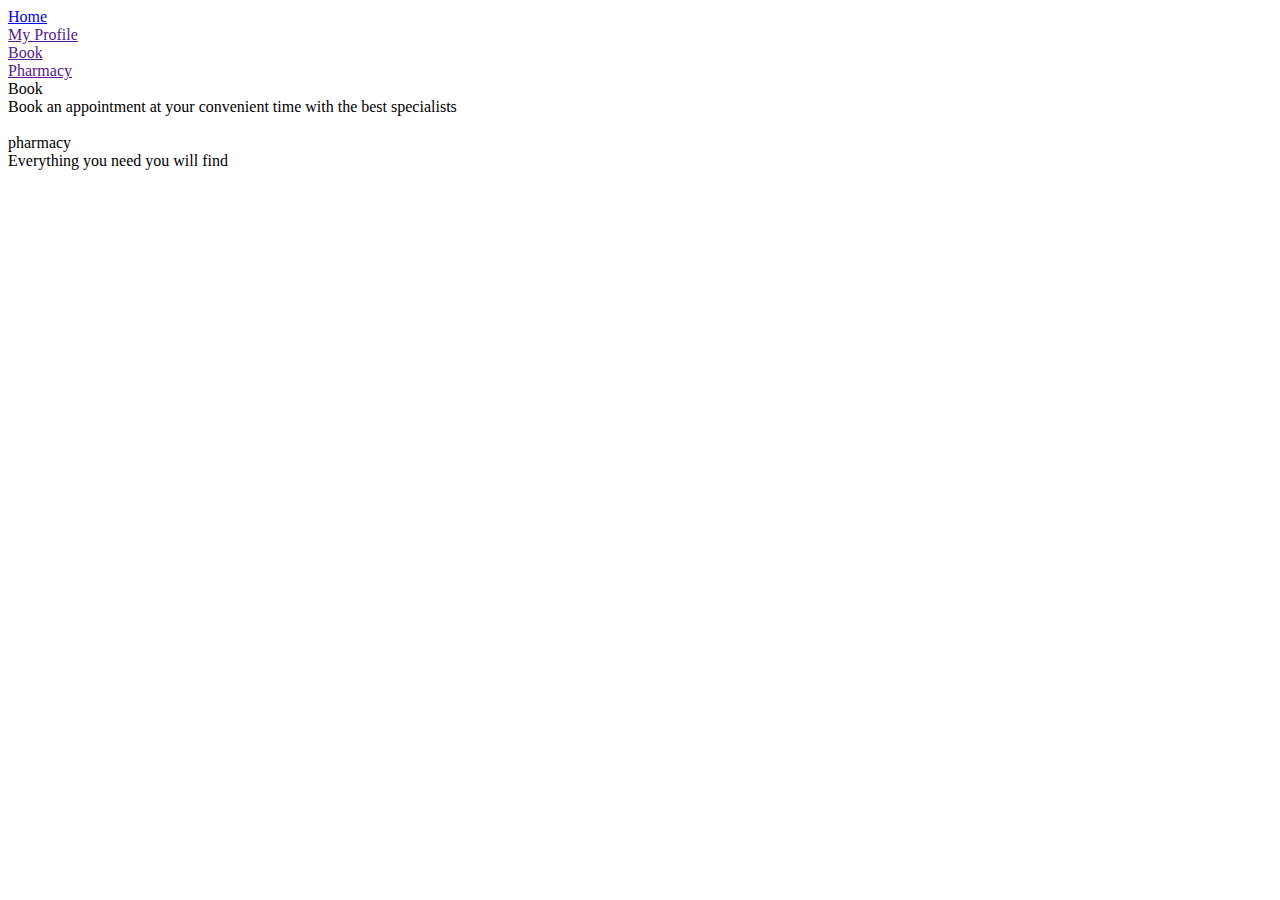
==== home.html @ b65273bc "Add files via upload" ====
<!DOCTYPE html>
<html lang="en">
<head>
    <meta charset="UTF-8">
    <meta name="viewport" content="width=device-width, initial-scale=1.0">
    <link rel="stylesheet" href="css/home.css" />
    <link rel="stylesheet" href="css/all.min.css" />
    <link rel="stylesheet" href="css//normalize.css" />
    <title>Document</title>
</head>
<body>
    <header>
        <div class="link_for_all_webs">
            <div class="link_box">
                <a href="home.html">Home</a>
            </div>
            <div class="link_box">
                <a href="">My Profile</a>
            </div>
            <div class="link_box">
                <a href="">Book</a>
            </div>
            <div class="link_box">
                <a href="">Pharmacy</a>
            </div>
        </div>
    </header>
    <div class="background_image">
        <div class="box_image box_image_1"></div>
        <div class="box_image box_image_2"></div>
        <div class="box_image box_image_3"></div>
        <div class="box_image box_image_4"></div>
        <div class="box_image box_image_5"></div>
        <div class="box_image box_image_6"></div>
    </div>
    <div class="anather_Det book_box">
        <div class="box_det">
            <div class="box_name">Book </div>
            <div class="box_decs">Book an appointment at your convenient time with the best specialists</div>
        </div>
        <img src="Image/istockphoto-1264666749-1024x1024.jpg" class="BOx_Data_image" alt="">
    </div>
    <div class="anather_Det book_box">
        <div class="box_det">
            <div class="box_name">pharmacy </div>
            <div class="box_decs">Everything you need you will find</div>
        </div>
        <img src="Image/170815-pharmacy-mn-1340.webp" class="BOx_Data_image" alt="">
    </div>
</body>
</html>
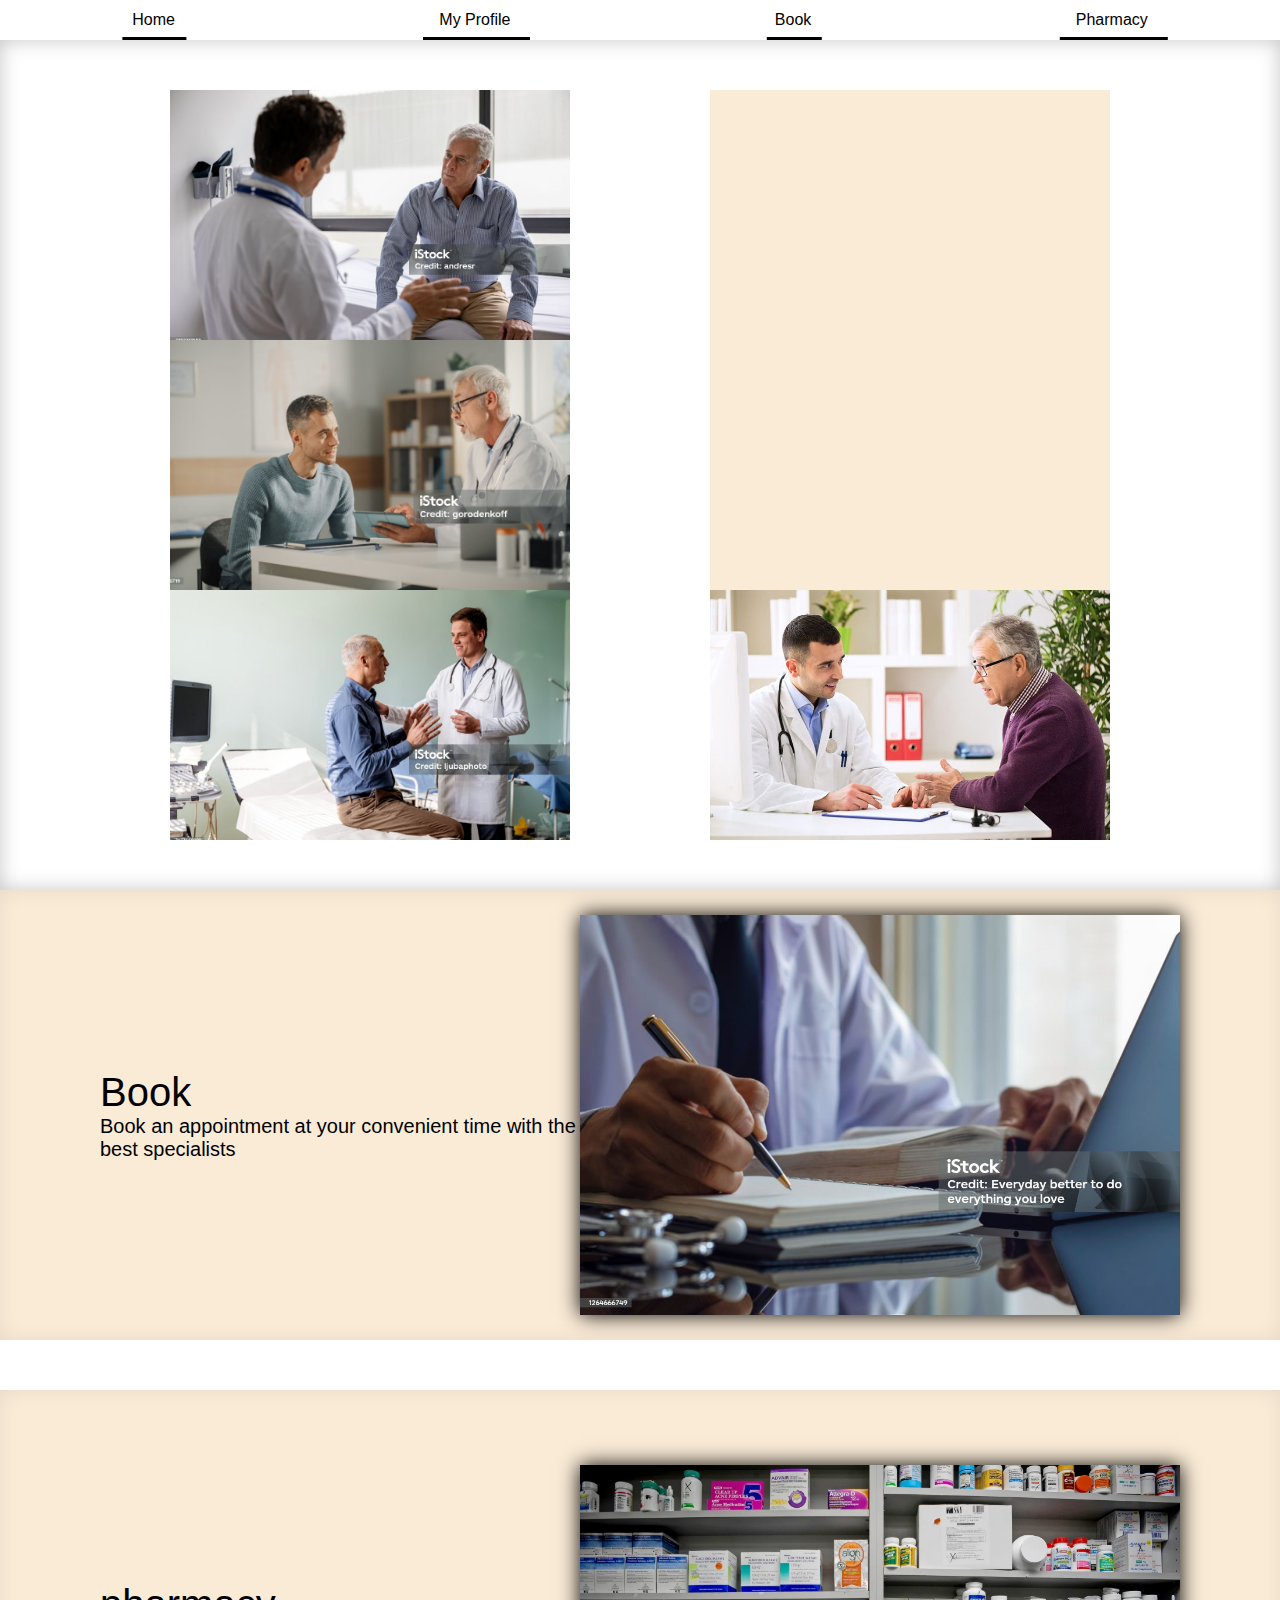
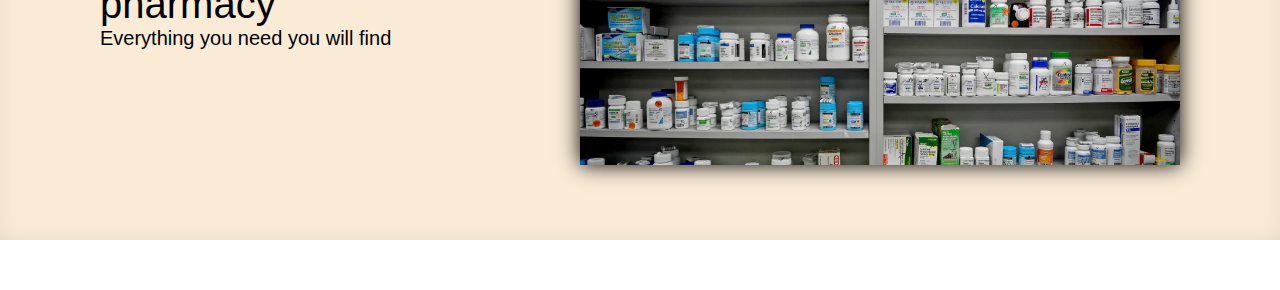
==== commit 950f426e: "Update home.html" ====
--- a/home.html
+++ b/home.html
@@ -3,9 +3,9 @@
 <head>
     <meta charset="UTF-8">
     <meta name="viewport" content="width=device-width, initial-scale=1.0">
-    <link rel="stylesheet" href="css/home.css" />
-    <link rel="stylesheet" href="css/all.min.css" />
-    <link rel="stylesheet" href="css//normalize.css" />
+    <link rel="stylesheet" href="Css/home.css" />
+    <link rel="stylesheet" href="Css/all.min.css" />
+    <link rel="stylesheet" href="Css//normalize.css" />
     <title>Document</title>
 </head>
 <body>
--- a/Css/home.css
+++ b/Css/home.css
@@ -0,0 +1,95 @@
+*{
+    font-family: sans-serif;
+}
+a{
+    text-decoration: none;
+    color: black;
+}
+.link_for_all_webs{
+    width: 100%;
+    position: relative;
+    height: 40px;
+    display: flex;
+    justify-content: space-around;
+}
+.link_box{
+    display: flex;
+    align-items: center;
+    position: relative;
+}
+.link_box a{
+    position: relative;
+}
+.link_box::after{
+    content: '';
+    position: absolute;
+    bottom: 0;
+    left: 0;
+    height: 3px;
+    width:150%;
+    transform: translateX(-15%);
+    background-color: black;
+}
+.background_image{
+
+    width: calc(100% - 200px);
+    height: fit-content;
+    padding: 50px 100px;
+    display: flex;
+    flex-wrap: wrap;
+    box-shadow: inset 0px 0px 20px 0px #0000003b;
+    justify-content: space-around;
+}
+.box_image{
+    width: 400px ;
+    height: 250px ;
+    background-color: antiquewhite;
+    background-size: cover;
+    background-position: center;
+}
+.box_image_1{
+    background-image: url(../Image/istockphoto-1352251583-1024x1024.jpg);
+}
+.box_image_2{
+    background-image: url(../Image/istockphoto-1212298476-1024x1024.jpg);
+    
+}
+.box_image_3{
+    background-image: url(../Image/istockphoto-1315185719-1024x1024.jpg);
+    
+}
+.box_image_4{
+    background-image: url(../Image/istockphoto-1439838593-1024x1024.jpg);
+    
+}
+.box_image_5{
+    background-image: url(../Image/istockphoto-1473559499-1024x1024.jpg);
+    
+}
+.box_image_6{
+    background-image: url(../Image/Doctor-Patient-Relationships-Unlocking-Doors-1.jpg);
+
+}
+.anather_Det{
+    width: calc(100% - 200px);
+    height: 450px;
+    display: flex;
+    justify-content: space-between;
+    align-items: center;
+    background-color: antiquewhite;
+    margin-bottom: 50px;
+    box-shadow: inset 0px 0px 20px 0px #00000013;
+    padding: 0 100px ;
+    
+}
+.box_name{
+    font-size: 40px;
+}
+.box_decs{
+    font-size: 20px;
+}
+
+.BOx_Data_image{
+    width: 600px;
+    box-shadow: 0px 0px 20px 0px black;
+}--- a/Css/all.min.css
+++ b/Css/all.min.css
@@ -0,0 +1,9 @@
+/*!
+ * Font Awesome Free 6.4.0 by @fontawesome - https://fontawesome.com
+ * License - https://fontawesome.com/license/free (Icons: CC BY 4.0, Fonts: SIL OFL 1.1, Code: MIT License)
+ * Copyright 2023 Fonticons, Inc.
+ */
+.fa{font-family:var(--fa-style-family,"Font Awesome 6 Free");font-weight:var(--fa-style,900)}.fa,.fa-brands,.fa-classic,.fa-regular,.fa-sharp,.fa-solid,.fab,.far,.fas{-moz-osx-font-smoothing:grayscale;-webkit-font-smoothing:antialiased;display:var(--fa-display,inline-block);font-style:normal;font-variant:normal;line-height:1;text-rendering:auto}.fa-classic,.fa-regular,.fa-solid,.far,.fas{font-family:"Font Awesome 6 Free"}.fa-brands,.fab{font-family:"Font Awesome 6 Brands"}.fa-1x{font-size:1em}.fa-2x{font-size:2em}.fa-3x{font-size:3em}.fa-4x{font-size:4em}.fa-5x{font-size:5em}.fa-6x{font-size:6em}.fa-7x{font-size:7em}.fa-8x{font-size:8em}.fa-9x{font-size:9em}.fa-10x{font-size:10em}.fa-2xs{font-size:.625em;line-height:.1em;vertical-align:.225em}.fa-xs{font-size:.75em;line-height:.08333em;vertical-align:.125em}.fa-sm{font-size:.875em;line-height:.07143em;vertical-align:.05357em}.fa-lg{font-size:1.25em;line-height:.05em;vertical-align:-.075em}.fa-xl{font-size:1.5em;line-height:.04167em;vertical-align:-.125em}.fa-2xl{font-size:2em;line-height:.03125em;vertical-align:-.1875em}.fa-fw{text-align:center;width:1.25em}.fa-ul{list-style-type:none;margin-left:var(--fa-li-margin,2.5em);padding-left:0}.fa-ul>li{position:relative}.fa-li{left:calc(var(--fa-li-width, 2em)*-1);position:absolute;text-align:center;width:var(--fa-li-width,2em);line-height:inherit}.fa-border{border-radius:var(--fa-border-radius,.1em);border:var(--fa-border-width,.08em) var(--fa-border-style,solid) var(--fa-border-color,#eee);padding:var(--fa-border-padding,.2em .25em .15em)}.fa-pull-left{float:left;margin-right:var(--fa-pull-margin,.3em)}.fa-pull-right{float:right;margin-left:var(--fa-pull-margin,.3em)}.fa-beat{-webkit-animation-name:fa-beat;animation-name:fa-beat;-webkit-animation-delay:var(--fa-animation-delay,0s);animation-delay:var(--fa-animation-delay,0s);-webkit-animation-direction:var(--fa-animation-direction,normal);animation-direction:var(--fa-animation-direction,normal);-webkit-animation-duration:var(--fa-animation-duration,1s);animation-duration:var(--fa-animation-duration,1s);-webkit-animation-iteration-count:var(--fa-animation-iteration-count,infinite);animation-iteration-count:var(--fa-animation-iteration-count,infinite);-webkit-animation-timing-function:var(--fa-animation-timing,ease-in-out);animation-timing-function:var(--fa-animation-timing,ease-in-out)}.fa-bounce{-webkit-animation-name:fa-bounce;animation-name:fa-bounce;-webkit-animation-delay:var(--fa-animation-delay,0s);animation-delay:var(--fa-animation-delay,0s);-webkit-animation-direction:var(--fa-animation-direction,normal);animation-direction:var(--fa-animation-direction,normal);-webkit-animation-duration:var(--fa-animation-duration,1s);animation-duration:var(--fa-animation-duration,1s);-webkit-animation-iteration-count:var(--fa-animation-iteration-count,infinite);animation-iteration-count:var(--fa-animation-iteration-count,infinite);-webkit-animation-timing-function:var(--fa-animation-timing,cubic-bezier(.28,.84,.42,1));animation-timing-function:var(--fa-animation-timing,cubic-bezier(.28,.84,.42,1))}.fa-fade{-webkit-animation-name:fa-fade;animation-name:fa-fade;-webkit-animation-iteration-count:var(--fa-animation-iteration-count,infinite);animation-iteration-count:var(--fa-animation-iteration-count,infinite);-webkit-animation-timing-function:var(--fa-animation-timing,cubic-bezier(.4,0,.6,1));animation-timing-function:var(--fa-animation-timing,cubic-bezier(.4,0,.6,1))}.fa-beat-fade,.fa-fade{-webkit-animation-delay:var(--fa-animation-delay,0s);animation-delay:var(--fa-animation-delay,0s);-webkit-animation-direction:var(--fa-animation-direction,normal);animation-direction:var(--fa-animation-direction,normal);-webkit-animation-duration:var(--fa-animation-duration,1s);animation-duration:var(--fa-animation-duration,1s)}.fa-beat-fade{-webkit-animation-name:fa-beat-fade;animation-name:fa-beat-fade;-webkit-animation-iteration-count:var(--fa-animation-iteration-count,infinite);animation-iteration-count:var(--fa-animation-iteration-count,infinite);-webkit-animation-timing-function:var(--fa-animation-timing,cubic-bezier(.4,0,.6,1));animation-timing-function:var(--fa-animation-timing,cubic-bezier(.4,0,.6,1))}.fa-flip{-webkit-animation-name:fa-flip;animation-name:fa-flip;-webkit-animation-delay:var(--fa-animation-delay,0s);animation-delay:var(--fa-animation-delay,0s);-webkit-animation-direction:var(--fa-animation-direction,normal);animation-direction:var(--fa-animation-direction,normal);-webkit-animation-duration:var(--fa-animation-duration,1s);animation-duration:var(--fa-animation-duration,1s);-webkit-animation-iteration-count:var(--fa-animation-iteration-count,infinite);animation-iteration-count:var(--fa-animation-iteration-count,infinite);-webkit-animation-timing-function:var(--fa-animation-timing,ease-in-out);animation-timing-function:var(--fa-animation-timing,ease-in-out)}.fa-shake{-webkit-animation-name:fa-shake;animation-name:fa-shake;-webkit-animation-duration:var(--fa-animation-duration,1s);animation-duration:var(--fa-animation-duration,1s);-webkit-animation-iteration-count:var(--fa-animation-iteration-count,infinite);animation-iteration-count:var(--fa-animation-iteration-count,infinite);-webkit-animation-timing-function:var(--fa-animation-timing,linear);animation-timing-function:var(--fa-animation-timing,linear)}.fa-shake,.fa-spin{-webkit-animation-delay:var(--fa-animation-delay,0s);animation-delay:var(--fa-animation-delay,0s);-webkit-animation-direction:var(--fa-animation-direction,normal);animation-direction:var(--fa-animation-direction,normal)}.fa-spin{-webkit-animation-name:fa-spin;animation-name:fa-spin;-webkit-animation-duration:var(--fa-animation-duration,2s);animation-duration:var(--fa-animation-duration,2s);-webkit-animation-iteration-count:var(--fa-animation-iteration-count,infinite);animation-iteration-count:var(--fa-animation-iteration-count,infinite);-webkit-animation-timing-function:var(--fa-animation-timing,linear);animation-timing-function:var(--fa-animation-timing,linear)}.fa-spin-reverse{--fa-animation-direction:reverse}.fa-pulse,.fa-spin-pulse{-webkit-animation-name:fa-spin;animation-name:fa-spin;-webkit-animation-direction:var(--fa-animation-direction,normal);animation-direction:var(--fa-animation-direction,normal);-webkit-animation-duration:var(--fa-animation-duration,1s);animation-duration:var(--fa-animation-duration,1s);-webkit-animation-iteration-count:var(--fa-animation-iteration-count,infinite);animation-iteration-count:var(--fa-animation-iteration-count,infinite);-webkit-animation-timing-function:var(--fa-animation-timing,steps(8));animation-timing-function:var(--fa-animation-timing,steps(8))}@media (prefers-reduced-motion:reduce){.fa-beat,.fa-beat-fade,.fa-bounce,.fa-fade,.fa-flip,.fa-pulse,.fa-shake,.fa-spin,.fa-spin-pulse{-webkit-animation-delay:-1ms;animation-delay:-1ms;-webkit-animation-duration:1ms;animation-duration:1ms;-webkit-animation-iteration-count:1;animation-iteration-count:1;-webkit-transition-delay:0s;transition-delay:0s;-webkit-transition-duration:0s;transition-duration:0s}}@-webkit-keyframes fa-beat{0%,90%{-webkit-transform:scale(1);transform:scale(1)}45%{-webkit-transform:scale(var(--fa-beat-scale,1.25));transform:scale(var(--fa-beat-scale,1.25))}}@keyframes fa-beat{0%,90%{-webkit-transform:scale(1);transform:scale(1)}45%{-webkit-transform:scale(var(--fa-beat-scale,1.25));transform:scale(var(--fa-beat-scale,1.25))}}@-webkit-keyframes fa-bounce{0%{-webkit-transform:scale(1) translateY(0);transform:scale(1) translateY(0)}10%{-webkit-transform:scale(var(--fa-bounce-start-scale-x,1.1),var(--fa-bounce-start-scale-y,.9)) translateY(0);transform:scale(var(--fa-bounce-start-scale-x,1.1),var(--fa-bounce-start-scale-y,.9)) translateY(0)}30%{-webkit-transform:scale(var(--fa-bounce-jump-scale-x,.9),var(--fa-bounce-jump-scale-y,1.1)) translateY(var(--fa-bounce-height,-.5em));transform:scale(var(--fa-bounce-jump-scale-x,.9),var(--fa-bounce-jump-scale-y,1.1)) translateY(var(--fa-bounce-height,-.5em))}50%{-webkit-transform:scale(var(--fa-bounce-land-scale-x,1.05),var(--fa-bounce-land-scale-y,.95)) translateY(0);transform:scale(var(--fa-bounce-land-scale-x,1.05),var(--fa-bounce-land-scale-y,.95)) translateY(0)}57%{-webkit-transform:scale(1) translateY(var(--fa-bounce-rebound,-.125em));transform:scale(1) translateY(var(--fa-bounce-rebound,-.125em))}64%{-webkit-transform:scale(1) translateY(0);transform:scale(1) translateY(0)}to{-webkit-transform:scale(1) translateY(0);transform:scale(1) translateY(0)}}@keyframes fa-bounce{0%{-webkit-transform:scale(1) translateY(0);transform:scale(1) translateY(0)}10%{-webkit-transform:scale(var(--fa-bounce-start-scale-x,1.1),var(--fa-bounce-start-scale-y,.9)) translateY(0);transform:scale(var(--fa-bounce-start-scale-x,1.1),var(--fa-bounce-start-scale-y,.9)) translateY(0)}30%{-webkit-transform:scale(var(--fa-bounce-jump-scale-x,.9),var(--fa-bounce-jump-scale-y,1.1)) translateY(var(--fa-bounce-height,-.5em));transform:scale(var(--fa-bounce-jump-scale-x,.9),var(--fa-bounce-jump-scale-y,1.1)) translateY(var(--fa-bounce-height,-.5em))}50%{-webkit-transform:scale(var(--fa-bounce-land-scale-x,1.05),var(--fa-bounce-land-scale-y,.95)) translateY(0);transform:scale(var(--fa-bounce-land-scale-x,1.05),var(--fa-bounce-land-scale-y,.95)) translateY(0)}57%{-webkit-transform:scale(1) translateY(var(--fa-bounce-rebound,-.125em));transform:scale(1) translateY(var(--fa-bounce-rebound,-.125em))}64%{-webkit-transform:scale(1) translateY(0);transform:scale(1) translateY(0)}to{-webkit-transform:scale(1) translateY(0);transform:scale(1) translateY(0)}}@-webkit-keyframes fa-fade{50%{opacity:var(--fa-fade-opacity,.4)}}@keyframes fa-fade{50%{opacity:var(--fa-fade-opacity,.4)}}@-webkit-keyframes fa-beat-fade{0%,to{opacity:var(--fa-beat-fade-opacity,.4);-webkit-transform:scale(1);transform:scale(1)}50%{opacity:1;-webkit-transform:scale(var(--fa-beat-fade-scale,1.125));transform:scale(var(--fa-beat-fade-scale,1.125))}}@keyframes fa-beat-fade{0%,to{opacity:var(--fa-beat-fade-opacity,.4);-webkit-transform:scale(1);transform:scale(1)}50%{opacity:1;-webkit-transform:scale(var(--fa-beat-fade-scale,1.125));transform:scale(var(--fa-beat-fade-scale,1.125))}}@-webkit-keyframes fa-flip{50%{-webkit-transform:rotate3d(var(--fa-flip-x,0),var(--fa-flip-y,1),var(--fa-flip-z,0),var(--fa-flip-angle,-180deg));transform:rotate3d(var(--fa-flip-x,0),var(--fa-flip-y,1),var(--fa-flip-z,0),var(--fa-flip-angle,-180deg))}}@keyframes fa-flip{50%{-webkit-transform:rotate3d(var(--fa-flip-x,0),var(--fa-flip-y,1),var(--fa-flip-z,0),var(--fa-flip-angle,-180deg));transform:rotate3d(var(--fa-flip-x,0),var(--fa-flip-y,1),var(--fa-flip-z,0),var(--fa-flip-angle,-180deg))}}@-webkit-keyframes fa-shake{0%{-webkit-transform:rotate(-15deg);transform:rotate(-15deg)}4%{-webkit-transform:rotate(15deg);transform:rotate(15deg)}8%,24%{-webkit-transform:rotate(-18deg);transform:rotate(-18deg)}12%,28%{-webkit-transform:rotate(18deg);transform:rotate(18deg)}16%{-webkit-transform:rotate(-22deg);transform:rotate(-22deg)}20%{-webkit-transform:rotate(22deg);transform:rotate(22deg)}32%{-webkit-transform:rotate(-12deg);transform:rotate(-12deg)}36%{-webkit-transform:rotate(12deg);transform:rotate(12deg)}40%,to{-webkit-transform:rotate(0deg);transform:rotate(0deg)}}@keyframes fa-shake{0%{-webkit-transform:rotate(-15deg);transform:rotate(-15deg)}4%{-webkit-transform:rotate(15deg);transform:rotate(15deg)}8%,24%{-webkit-transform:rotate(-18deg);transform:rotate(-18deg)}12%,28%{-webkit-transform:rotate(18deg);transform:rotate(18deg)}16%{-webkit-transform:rotate(-22deg);transform:rotate(-22deg)}20%{-webkit-transform:rotate(22deg);transform:rotate(22deg)}32%{-webkit-transform:rotate(-12deg);transform:rotate(-12deg)}36%{-webkit-transform:rotate(12deg);transform:rotate(12deg)}40%,to{-webkit-transform:rotate(0deg);transform:rotate(0deg)}}@-webkit-keyframes fa-spin{0%{-webkit-transform:rotate(0deg);transform:rotate(0deg)}to{-webkit-transform:rotate(1turn);transform:rotate(1turn)}}@keyframes fa-spin{0%{-webkit-transform:rotate(0deg);transform:rotate(0deg)}to{-webkit-transform:rotate(1turn);transform:rotate(1turn)}}.fa-rotate-90{-webkit-transform:rotate(90deg);transform:rotate(90deg)}.fa-rotate-180{-webkit-transform:rotate(180deg);transform:rotate(180deg)}.fa-rotate-270{-webkit-transform:rotate(270deg);transform:rotate(270deg)}.fa-flip-horizontal{-webkit-transform:scaleX(-1);transform:scaleX(-1)}.fa-flip-vertical{-webkit-transform:scaleY(-1);transform:scaleY(-1)}.fa-flip-both,.fa-flip-horizontal.fa-flip-vertical{-webkit-transform:scale(-1);transform:scale(-1)}.fa-rotate-by{-webkit-transform:rotate(var(--fa-rotate-angle,none));transform:rotate(var(--fa-rotate-angle,none))}.fa-stack{display:inline-block;height:2em;line-height:2em;position:relative;vertical-align:middle;width:2.5em}.fa-stack-1x,.fa-stack-2x{left:0;position:absolute;text-align:center;width:100%;z-index:var(--fa-stack-z-index,auto)}.fa-stack-1x{line-height:inherit}.fa-stack-2x{font-size:2em}.fa-inverse{color:var(--fa-inverse,#fff)}
+
+.fa-0:before{content:"\30"}.fa-1:before{content:"\31"}.fa-2:before{content:"\32"}.fa-3:before{content:"\33"}.fa-4:before{content:"\34"}.fa-5:before{content:"\35"}.fa-6:before{content:"\36"}.fa-7:before{content:"\37"}.fa-8:before{content:"\38"}.fa-9:before{content:"\39"}.fa-fill-drip:before{content:"\f576"}.fa-arrows-to-circle:before{content:"\e4bd"}.fa-chevron-circle-right:before,.fa-circle-chevron-right:before{content:"\f138"}.fa-at:before{content:"\40"}.fa-trash-alt:before,.fa-trash-can:before{content:"\f2ed"}.fa-text-height:before{content:"\f034"}.fa-user-times:before,.fa-user-xmark:before{content:"\f235"}.fa-stethoscope:before{content:"\f0f1"}.fa-comment-alt:before,.fa-message:before{content:"\f27a"}.fa-info:before{content:"\f129"}.fa-compress-alt:before,.fa-down-left-and-up-right-to-center:before{content:"\f422"}.fa-explosion:before{content:"\e4e9"}.fa-file-alt:before,.fa-file-lines:before,.fa-file-text:before{content:"\f15c"}.fa-wave-square:before{content:"\f83e"}.fa-ring:before{content:"\f70b"}.fa-building-un:before{content:"\e4d9"}.fa-dice-three:before{content:"\f527"}.fa-calendar-alt:before,.fa-calendar-days:before{content:"\f073"}.fa-anchor-circle-check:before{content:"\e4aa"}.fa-building-circle-arrow-right:before{content:"\e4d1"}.fa-volleyball-ball:before,.fa-volleyball:before{content:"\f45f"}.fa-arrows-up-to-line:before{content:"\e4c2"}.fa-sort-desc:before,.fa-sort-down:before{content:"\f0dd"}.fa-circle-minus:before,.fa-minus-circle:before{content:"\f056"}.fa-door-open:before{content:"\f52b"}.fa-right-from-bracket:before,.fa-sign-out-alt:before{content:"\f2f5"}.fa-atom:before{content:"\f5d2"}.fa-soap:before{content:"\e06e"}.fa-heart-music-camera-bolt:before,.fa-icons:before{content:"\f86d"}.fa-microphone-alt-slash:before,.fa-microphone-lines-slash:before{content:"\f539"}.fa-bridge-circle-check:before{content:"\e4c9"}.fa-pump-medical:before{content:"\e06a"}.fa-fingerprint:before{content:"\f577"}.fa-hand-point-right:before{content:"\f0a4"}.fa-magnifying-glass-location:before,.fa-search-location:before{content:"\f689"}.fa-forward-step:before,.fa-step-forward:before{content:"\f051"}.fa-face-smile-beam:before,.fa-smile-beam:before{content:"\f5b8"}.fa-flag-checkered:before{content:"\f11e"}.fa-football-ball:before,.fa-football:before{content:"\f44e"}.fa-school-circle-exclamation:before{content:"\e56c"}.fa-crop:before{content:"\f125"}.fa-angle-double-down:before,.fa-angles-down:before{content:"\f103"}.fa-users-rectangle:before{content:"\e594"}.fa-people-roof:before{content:"\e537"}.fa-people-line:before{content:"\e534"}.fa-beer-mug-empty:before,.fa-beer:before{content:"\f0fc"}.fa-diagram-predecessor:before{content:"\e477"}.fa-arrow-up-long:before,.fa-long-arrow-up:before{content:"\f176"}.fa-burn:before,.fa-fire-flame-simple:before{content:"\f46a"}.fa-male:before,.fa-person:before{content:"\f183"}.fa-laptop:before{content:"\f109"}.fa-file-csv:before{content:"\f6dd"}.fa-menorah:before{content:"\f676"}.fa-truck-plane:before{content:"\e58f"}.fa-record-vinyl:before{content:"\f8d9"}.fa-face-grin-stars:before,.fa-grin-stars:before{content:"\f587"}.fa-bong:before{content:"\f55c"}.fa-pastafarianism:before,.fa-spaghetti-monster-flying:before{content:"\f67b"}.fa-arrow-down-up-across-line:before{content:"\e4af"}.fa-spoon:before,.fa-utensil-spoon:before{content:"\f2e5"}.fa-jar-wheat:before{content:"\e517"}.fa-envelopes-bulk:before,.fa-mail-bulk:before{content:"\f674"}.fa-file-circle-exclamation:before{content:"\e4eb"}.fa-circle-h:before,.fa-hospital-symbol:before{content:"\f47e"}.fa-pager:before{content:"\f815"}.fa-address-book:before,.fa-contact-book:before{content:"\f2b9"}.fa-strikethrough:before{content:"\f0cc"}.fa-k:before{content:"\4b"}.fa-landmark-flag:before{content:"\e51c"}.fa-pencil-alt:before,.fa-pencil:before{content:"\f303"}.fa-backward:before{content:"\f04a"}.fa-caret-right:before{content:"\f0da"}.fa-comments:before{content:"\f086"}.fa-file-clipboard:before,.fa-paste:before{content:"\f0ea"}.fa-code-pull-request:before{content:"\e13c"}.fa-clipboard-list:before{content:"\f46d"}.fa-truck-loading:before,.fa-truck-ramp-box:before{content:"\f4de"}.fa-user-check:before{content:"\f4fc"}.fa-vial-virus:before{content:"\e597"}.fa-sheet-plastic:before{content:"\e571"}.fa-blog:before{content:"\f781"}.fa-user-ninja:before{content:"\f504"}.fa-person-arrow-up-from-line:before{content:"\e539"}.fa-scroll-torah:before,.fa-torah:before{content:"\f6a0"}.fa-broom-ball:before,.fa-quidditch-broom-ball:before,.fa-quidditch:before{content:"\f458"}.fa-toggle-off:before{content:"\f204"}.fa-archive:before,.fa-box-archive:before{content:"\f187"}.fa-person-drowning:before{content:"\e545"}.fa-arrow-down-9-1:before,.fa-sort-numeric-desc:before,.fa-sort-numeric-down-alt:before{content:"\f886"}.fa-face-grin-tongue-squint:before,.fa-grin-tongue-squint:before{content:"\f58a"}.fa-spray-can:before{content:"\f5bd"}.fa-truck-monster:before{content:"\f63b"}.fa-w:before{content:"\57"}.fa-earth-africa:before,.fa-globe-africa:before{content:"\f57c"}.fa-rainbow:before{content:"\f75b"}.fa-circle-notch:before{content:"\f1ce"}.fa-tablet-alt:before,.fa-tablet-screen-button:before{content:"\f3fa"}.fa-paw:before{content:"\f1b0"}.fa-cloud:before{content:"\f0c2"}.fa-trowel-bricks:before{content:"\e58a"}.fa-face-flushed:before,.fa-flushed:before{content:"\f579"}.fa-hospital-user:before{content:"\f80d"}.fa-tent-arrow-left-right:before{content:"\e57f"}.fa-gavel:before,.fa-legal:before{content:"\f0e3"}.fa-binoculars:before{content:"\f1e5"}.fa-microphone-slash:before{content:"\f131"}.fa-box-tissue:before{content:"\e05b"}.fa-motorcycle:before{content:"\f21c"}.fa-bell-concierge:before,.fa-concierge-bell:before{content:"\f562"}.fa-pen-ruler:before,.fa-pencil-ruler:before{content:"\f5ae"}.fa-people-arrows-left-right:before,.fa-people-arrows:before{content:"\e068"}.fa-mars-and-venus-burst:before{content:"\e523"}.fa-caret-square-right:before,.fa-square-caret-right:before{content:"\f152"}.fa-cut:before,.fa-scissors:before{content:"\f0c4"}.fa-sun-plant-wilt:before{content:"\e57a"}.fa-toilets-portable:before{content:"\e584"}.fa-hockey-puck:before{content:"\f453"}.fa-table:before{content:"\f0ce"}.fa-magnifying-glass-arrow-right:before{content:"\e521"}.fa-digital-tachograph:before,.fa-tachograph-digital:before{content:"\f566"}.fa-users-slash:before{content:"\e073"}.fa-clover:before{content:"\e139"}.fa-mail-reply:before,.fa-reply:before{content:"\f3e5"}.fa-star-and-crescent:before{content:"\f699"}.fa-house-fire:before{content:"\e50c"}.fa-minus-square:before,.fa-square-minus:before{content:"\f146"}.fa-helicopter:before{content:"\f533"}.fa-compass:before{content:"\f14e"}.fa-caret-square-down:before,.fa-square-caret-down:before{content:"\f150"}.fa-file-circle-question:before{content:"\e4ef"}.fa-laptop-code:before{content:"\f5fc"}.fa-swatchbook:before{content:"\f5c3"}.fa-prescription-bottle:before{content:"\f485"}.fa-bars:before,.fa-navicon:before{content:"\f0c9"}.fa-people-group:before{content:"\e533"}.fa-hourglass-3:before,.fa-hourglass-end:before{content:"\f253"}.fa-heart-broken:before,.fa-heart-crack:before{content:"\f7a9"}.fa-external-link-square-alt:before,.fa-square-up-right:before{content:"\f360"}.fa-face-kiss-beam:before,.fa-kiss-beam:before{content:"\f597"}.fa-film:before{content:"\f008"}.fa-ruler-horizontal:before{content:"\f547"}.fa-people-robbery:before{content:"\e536"}.fa-lightbulb:before{content:"\f0eb"}.fa-caret-left:before{content:"\f0d9"}.fa-circle-exclamation:before,.fa-exclamation-circle:before{content:"\f06a"}.fa-school-circle-xmark:before{content:"\e56d"}.fa-arrow-right-from-bracket:before,.fa-sign-out:before{content:"\f08b"}.fa-chevron-circle-down:before,.fa-circle-chevron-down:before{content:"\f13a"}.fa-unlock-alt:before,.fa-unlock-keyhole:before{content:"\f13e"}.fa-cloud-showers-heavy:before{content:"\f740"}.fa-headphones-alt:before,.fa-headphones-simple:before{content:"\f58f"}.fa-sitemap:before{content:"\f0e8"}.fa-circle-dollar-to-slot:before,.fa-donate:before{content:"\f4b9"}.fa-memory:before{content:"\f538"}.fa-road-spikes:before{content:"\e568"}.fa-fire-burner:before{content:"\e4f1"}.fa-flag:before{content:"\f024"}.fa-hanukiah:before{content:"\f6e6"}.fa-feather:before{content:"\f52d"}.fa-volume-down:before,.fa-volume-low:before{content:"\f027"}.fa-comment-slash:before{content:"\f4b3"}.fa-cloud-sun-rain:before{content:"\f743"}.fa-compress:before{content:"\f066"}.fa-wheat-alt:before,.fa-wheat-awn:before{content:"\e2cd"}.fa-ankh:before{content:"\f644"}.fa-hands-holding-child:before{content:"\e4fa"}.fa-asterisk:before{content:"\2a"}.fa-check-square:before,.fa-square-check:before{content:"\f14a"}.fa-peseta-sign:before{content:"\e221"}.fa-header:before,.fa-heading:before{content:"\f1dc"}.fa-ghost:before{content:"\f6e2"}.fa-list-squares:before,.fa-list:before{content:"\f03a"}.fa-phone-square-alt:before,.fa-square-phone-flip:before{content:"\f87b"}.fa-cart-plus:before{content:"\f217"}.fa-gamepad:before{content:"\f11b"}.fa-circle-dot:before,.fa-dot-circle:before{content:"\f192"}.fa-dizzy:before,.fa-face-dizzy:before{content:"\f567"}.fa-egg:before{content:"\f7fb"}.fa-house-medical-circle-xmark:before{content:"\e513"}.fa-campground:before{content:"\f6bb"}.fa-folder-plus:before{content:"\f65e"}.fa-futbol-ball:before,.fa-futbol:before,.fa-soccer-ball:before{content:"\f1e3"}.fa-paint-brush:before,.fa-paintbrush:before{content:"\f1fc"}.fa-lock:before{content:"\f023"}.fa-gas-pump:before{content:"\f52f"}.fa-hot-tub-person:before,.fa-hot-tub:before{content:"\f593"}.fa-map-location:before,.fa-map-marked:before{content:"\f59f"}.fa-house-flood-water:before{content:"\e50e"}.fa-tree:before{content:"\f1bb"}.fa-bridge-lock:before{content:"\e4cc"}.fa-sack-dollar:before{content:"\f81d"}.fa-edit:before,.fa-pen-to-square:before{content:"\f044"}.fa-car-side:before{content:"\f5e4"}.fa-share-alt:before,.fa-share-nodes:before{content:"\f1e0"}.fa-heart-circle-minus:before{content:"\e4ff"}.fa-hourglass-2:before,.fa-hourglass-half:before{content:"\f252"}.fa-microscope:before{content:"\f610"}.fa-sink:before{content:"\e06d"}.fa-bag-shopping:before,.fa-shopping-bag:before{content:"\f290"}.fa-arrow-down-z-a:before,.fa-sort-alpha-desc:before,.fa-sort-alpha-down-alt:before{content:"\f881"}.fa-mitten:before{content:"\f7b5"}.fa-person-rays:before{content:"\e54d"}.fa-users:before{content:"\f0c0"}.fa-eye-slash:before{content:"\f070"}.fa-flask-vial:before{content:"\e4f3"}.fa-hand-paper:before,.fa-hand:before{content:"\f256"}.fa-om:before{content:"\f679"}.fa-worm:before{content:"\e599"}.fa-house-circle-xmark:before{content:"\e50b"}.fa-plug:before{content:"\f1e6"}.fa-chevron-up:before{content:"\f077"}.fa-hand-spock:before{content:"\f259"}.fa-stopwatch:before{content:"\f2f2"}.fa-face-kiss:before,.fa-kiss:before{content:"\f596"}.fa-bridge-circle-xmark:before{content:"\e4cb"}.fa-face-grin-tongue:before,.fa-grin-tongue:before{content:"\f589"}.fa-chess-bishop:before{content:"\f43a"}.fa-face-grin-wink:before,.fa-grin-wink:before{content:"\f58c"}.fa-deaf:before,.fa-deafness:before,.fa-ear-deaf:before,.fa-hard-of-hearing:before{content:"\f2a4"}.fa-road-circle-check:before{content:"\e564"}.fa-dice-five:before{content:"\f523"}.fa-rss-square:before,.fa-square-rss:before{content:"\f143"}.fa-land-mine-on:before{content:"\e51b"}.fa-i-cursor:before{content:"\f246"}.fa-stamp:before{content:"\f5bf"}.fa-stairs:before{content:"\e289"}.fa-i:before{content:"\49"}.fa-hryvnia-sign:before,.fa-hryvnia:before{content:"\f6f2"}.fa-pills:before{content:"\f484"}.fa-face-grin-wide:before,.fa-grin-alt:before{content:"\f581"}.fa-tooth:before{content:"\f5c9"}.fa-v:before{content:"\56"}.fa-bangladeshi-taka-sign:before{content:"\e2e6"}.fa-bicycle:before{content:"\f206"}.fa-rod-asclepius:before,.fa-rod-snake:before,.fa-staff-aesculapius:before,.fa-staff-snake:before{content:"\e579"}.fa-head-side-cough-slash:before{content:"\e062"}.fa-ambulance:before,.fa-truck-medical:before{content:"\f0f9"}.fa-wheat-awn-circle-exclamation:before{content:"\e598"}.fa-snowman:before{content:"\f7d0"}.fa-mortar-pestle:before{content:"\f5a7"}.fa-road-barrier:before{content:"\e562"}.fa-school:before{content:"\f549"}.fa-igloo:before{content:"\f7ae"}.fa-joint:before{content:"\f595"}.fa-angle-right:before{content:"\f105"}.fa-horse:before{content:"\f6f0"}.fa-q:before{content:"\51"}.fa-g:before{content:"\47"}.fa-notes-medical:before{content:"\f481"}.fa-temperature-2:before,.fa-temperature-half:before,.fa-thermometer-2:before,.fa-thermometer-half:before{content:"\f2c9"}.fa-dong-sign:before{content:"\e169"}.fa-capsules:before{content:"\f46b"}.fa-poo-bolt:before,.fa-poo-storm:before{content:"\f75a"}.fa-face-frown-open:before,.fa-frown-open:before{content:"\f57a"}.fa-hand-point-up:before{content:"\f0a6"}.fa-money-bill:before{content:"\f0d6"}.fa-bookmark:before{content:"\f02e"}.fa-align-justify:before{content:"\f039"}.fa-umbrella-beach:before{content:"\f5ca"}.fa-helmet-un:before{content:"\e503"}.fa-bullseye:before{content:"\f140"}.fa-bacon:before{content:"\f7e5"}.fa-hand-point-down:before{content:"\f0a7"}.fa-arrow-up-from-bracket:before{content:"\e09a"}.fa-folder-blank:before,.fa-folder:before{content:"\f07b"}.fa-file-medical-alt:before,.fa-file-waveform:before{content:"\f478"}.fa-radiation:before{content:"\f7b9"}.fa-chart-simple:before{content:"\e473"}.fa-mars-stroke:before{content:"\f229"}.fa-vial:before{content:"\f492"}.fa-dashboard:before,.fa-gauge-med:before,.fa-gauge:before,.fa-tachometer-alt-average:before{content:"\f624"}.fa-magic-wand-sparkles:before,.fa-wand-magic-sparkles:before{content:"\e2ca"}.fa-e:before{content:"\45"}.fa-pen-alt:before,.fa-pen-clip:before{content:"\f305"}.fa-bridge-circle-exclamation:before{content:"\e4ca"}.fa-user:before{content:"\f007"}.fa-school-circle-check:before{content:"\e56b"}.fa-dumpster:before{content:"\f793"}.fa-shuttle-van:before,.fa-van-shuttle:before{content:"\f5b6"}.fa-building-user:before{content:"\e4da"}.fa-caret-square-left:before,.fa-square-caret-left:before{content:"\f191"}.fa-highlighter:before{content:"\f591"}.fa-key:before{content:"\f084"}.fa-bullhorn:before{content:"\f0a1"}.fa-globe:before{content:"\f0ac"}.fa-synagogue:before{content:"\f69b"}.fa-person-half-dress:before{content:"\e548"}.fa-road-bridge:before{content:"\e563"}.fa-location-arrow:before{content:"\f124"}.fa-c:before{content:"\43"}.fa-tablet-button:before{content:"\f10a"}.fa-building-lock:before{content:"\e4d6"}.fa-pizza-slice:before{content:"\f818"}.fa-money-bill-wave:before{content:"\f53a"}.fa-area-chart:before,.fa-chart-area:before{content:"\f1fe"}.fa-house-flag:before{content:"\e50d"}.fa-person-circle-minus:before{content:"\e540"}.fa-ban:before,.fa-cancel:before{content:"\f05e"}.fa-camera-rotate:before{content:"\e0d8"}.fa-air-freshener:before,.fa-spray-can-sparkles:before{content:"\f5d0"}.fa-star:before{content:"\f005"}.fa-repeat:before{content:"\f363"}.fa-cross:before{content:"\f654"}.fa-box:before{content:"\f466"}.fa-venus-mars:before{content:"\f228"}.fa-arrow-pointer:before,.fa-mouse-pointer:before{content:"\f245"}.fa-expand-arrows-alt:before,.fa-maximize:before{content:"\f31e"}.fa-charging-station:before{content:"\f5e7"}.fa-shapes:before,.fa-triangle-circle-square:before{content:"\f61f"}.fa-random:before,.fa-shuffle:before{content:"\f074"}.fa-person-running:before,.fa-running:before{content:"\f70c"}.fa-mobile-retro:before{content:"\e527"}.fa-grip-lines-vertical:before{content:"\f7a5"}.fa-spider:before{content:"\f717"}.fa-hands-bound:before{content:"\e4f9"}.fa-file-invoice-dollar:before{content:"\f571"}.fa-plane-circle-exclamation:before{content:"\e556"}.fa-x-ray:before{content:"\f497"}.fa-spell-check:before{content:"\f891"}.fa-slash:before{content:"\f715"}.fa-computer-mouse:before,.fa-mouse:before{content:"\f8cc"}.fa-arrow-right-to-bracket:before,.fa-sign-in:before{content:"\f090"}.fa-shop-slash:before,.fa-store-alt-slash:before{content:"\e070"}.fa-server:before{content:"\f233"}.fa-virus-covid-slash:before{content:"\e4a9"}.fa-shop-lock:before{content:"\e4a5"}.fa-hourglass-1:before,.fa-hourglass-start:before{content:"\f251"}.fa-blender-phone:before{content:"\f6b6"}.fa-building-wheat:before{content:"\e4db"}.fa-person-breastfeeding:before{content:"\e53a"}.fa-right-to-bracket:before,.fa-sign-in-alt:before{content:"\f2f6"}.fa-venus:before{content:"\f221"}.fa-passport:before{content:"\f5ab"}.fa-heart-pulse:before,.fa-heartbeat:before{content:"\f21e"}.fa-people-carry-box:before,.fa-people-carry:before{content:"\f4ce"}.fa-temperature-high:before{content:"\f769"}.fa-microchip:before{content:"\f2db"}.fa-crown:before{content:"\f521"}.fa-weight-hanging:before{content:"\f5cd"}.fa-xmarks-lines:before{content:"\e59a"}.fa-file-prescription:before{content:"\f572"}.fa-weight-scale:before,.fa-weight:before{content:"\f496"}.fa-user-friends:before,.fa-user-group:before{content:"\f500"}.fa-arrow-up-a-z:before,.fa-sort-alpha-up:before{content:"\f15e"}.fa-chess-knight:before{content:"\f441"}.fa-face-laugh-squint:before,.fa-laugh-squint:before{content:"\f59b"}.fa-wheelchair:before{content:"\f193"}.fa-arrow-circle-up:before,.fa-circle-arrow-up:before{content:"\f0aa"}.fa-toggle-on:before{content:"\f205"}.fa-person-walking:before,.fa-walking:before{content:"\f554"}.fa-l:before{content:"\4c"}.fa-fire:before{content:"\f06d"}.fa-bed-pulse:before,.fa-procedures:before{content:"\f487"}.fa-shuttle-space:before,.fa-space-shuttle:before{content:"\f197"}.fa-face-laugh:before,.fa-laugh:before{content:"\f599"}.fa-folder-open:before{content:"\f07c"}.fa-heart-circle-plus:before{content:"\e500"}.fa-code-fork:before{content:"\e13b"}.fa-city:before{content:"\f64f"}.fa-microphone-alt:before,.fa-microphone-lines:before{content:"\f3c9"}.fa-pepper-hot:before{content:"\f816"}.fa-unlock:before{content:"\f09c"}.fa-colon-sign:before{content:"\e140"}.fa-headset:before{content:"\f590"}.fa-store-slash:before{content:"\e071"}.fa-road-circle-xmark:before{content:"\e566"}.fa-user-minus:before{content:"\f503"}.fa-mars-stroke-up:before,.fa-mars-stroke-v:before{content:"\f22a"}.fa-champagne-glasses:before,.fa-glass-cheers:before{content:"\f79f"}.fa-clipboard:before{content:"\f328"}.fa-house-circle-exclamation:before{content:"\e50a"}.fa-file-arrow-up:before,.fa-file-upload:before{content:"\f574"}.fa-wifi-3:before,.fa-wifi-strong:before,.fa-wifi:before{content:"\f1eb"}.fa-bath:before,.fa-bathtub:before{content:"\f2cd"}.fa-underline:before{content:"\f0cd"}.fa-user-edit:before,.fa-user-pen:before{content:"\f4ff"}.fa-signature:before{content:"\f5b7"}.fa-stroopwafel:before{content:"\f551"}.fa-bold:before{content:"\f032"}.fa-anchor-lock:before{content:"\e4ad"}.fa-building-ngo:before{content:"\e4d7"}.fa-manat-sign:before{content:"\e1d5"}.fa-not-equal:before{content:"\f53e"}.fa-border-style:before,.fa-border-top-left:before{content:"\f853"}.fa-map-location-dot:before,.fa-map-marked-alt:before{content:"\f5a0"}.fa-jedi:before{content:"\f669"}.fa-poll:before,.fa-square-poll-vertical:before{content:"\f681"}.fa-mug-hot:before{content:"\f7b6"}.fa-battery-car:before,.fa-car-battery:before{content:"\f5df"}.fa-gift:before{content:"\f06b"}.fa-dice-two:before{content:"\f528"}.fa-chess-queen:before{content:"\f445"}.fa-glasses:before{content:"\f530"}.fa-chess-board:before{content:"\f43c"}.fa-building-circle-check:before{content:"\e4d2"}.fa-person-chalkboard:before{content:"\e53d"}.fa-mars-stroke-h:before,.fa-mars-stroke-right:before{content:"\f22b"}.fa-hand-back-fist:before,.fa-hand-rock:before{content:"\f255"}.fa-caret-square-up:before,.fa-square-caret-up:before{content:"\f151"}.fa-cloud-showers-water:before{content:"\e4e4"}.fa-bar-chart:before,.fa-chart-bar:before{content:"\f080"}.fa-hands-bubbles:before,.fa-hands-wash:before{content:"\e05e"}.fa-less-than-equal:before{content:"\f537"}.fa-train:before{content:"\f238"}.fa-eye-low-vision:before,.fa-low-vision:before{content:"\f2a8"}.fa-crow:before{content:"\f520"}.fa-sailboat:before{content:"\e445"}.fa-window-restore:before{content:"\f2d2"}.fa-plus-square:before,.fa-square-plus:before{content:"\f0fe"}.fa-torii-gate:before{content:"\f6a1"}.fa-frog:before{content:"\f52e"}.fa-bucket:before{content:"\e4cf"}.fa-image:before{content:"\f03e"}.fa-microphone:before{content:"\f130"}.fa-cow:before{content:"\f6c8"}.fa-caret-up:before{content:"\f0d8"}.fa-screwdriver:before{content:"\f54a"}.fa-folder-closed:before{content:"\e185"}.fa-house-tsunami:before{content:"\e515"}.fa-square-nfi:before{content:"\e576"}.fa-arrow-up-from-ground-water:before{content:"\e4b5"}.fa-glass-martini-alt:before,.fa-martini-glass:before{content:"\f57b"}.fa-rotate-back:before,.fa-rotate-backward:before,.fa-rotate-left:before,.fa-undo-alt:before{content:"\f2ea"}.fa-columns:before,.fa-table-columns:before{content:"\f0db"}.fa-lemon:before{content:"\f094"}.fa-head-side-mask:before{content:"\e063"}.fa-handshake:before{content:"\f2b5"}.fa-gem:before{content:"\f3a5"}.fa-dolly-box:before,.fa-dolly:before{content:"\f472"}.fa-smoking:before{content:"\f48d"}.fa-compress-arrows-alt:before,.fa-minimize:before{content:"\f78c"}.fa-monument:before{content:"\f5a6"}.fa-snowplow:before{content:"\f7d2"}.fa-angle-double-right:before,.fa-angles-right:before{content:"\f101"}.fa-cannabis:before{content:"\f55f"}.fa-circle-play:before,.fa-play-circle:before{content:"\f144"}.fa-tablets:before{content:"\f490"}.fa-ethernet:before{content:"\f796"}.fa-eur:before,.fa-euro-sign:before,.fa-euro:before{content:"\f153"}.fa-chair:before{content:"\f6c0"}.fa-check-circle:before,.fa-circle-check:before{content:"\f058"}.fa-circle-stop:before,.fa-stop-circle:before{content:"\f28d"}.fa-compass-drafting:before,.fa-drafting-compass:before{content:"\f568"}.fa-plate-wheat:before{content:"\e55a"}.fa-icicles:before{content:"\f7ad"}.fa-person-shelter:before{content:"\e54f"}.fa-neuter:before{content:"\f22c"}.fa-id-badge:before{content:"\f2c1"}.fa-marker:before{content:"\f5a1"}.fa-face-laugh-beam:before,.fa-laugh-beam:before{content:"\f59a"}.fa-helicopter-symbol:before{content:"\e502"}.fa-universal-access:before{content:"\f29a"}.fa-chevron-circle-up:before,.fa-circle-chevron-up:before{content:"\f139"}.fa-lari-sign:before{content:"\e1c8"}.fa-volcano:before{content:"\f770"}.fa-person-walking-dashed-line-arrow-right:before{content:"\e553"}.fa-gbp:before,.fa-pound-sign:before,.fa-sterling-sign:before{content:"\f154"}.fa-viruses:before{content:"\e076"}.fa-square-person-confined:before{content:"\e577"}.fa-user-tie:before{content:"\f508"}.fa-arrow-down-long:before,.fa-long-arrow-down:before{content:"\f175"}.fa-tent-arrow-down-to-line:before{content:"\e57e"}.fa-certificate:before{content:"\f0a3"}.fa-mail-reply-all:before,.fa-reply-all:before{content:"\f122"}.fa-suitcase:before{content:"\f0f2"}.fa-person-skating:before,.fa-skating:before{content:"\f7c5"}.fa-filter-circle-dollar:before,.fa-funnel-dollar:before{content:"\f662"}.fa-camera-retro:before{content:"\f083"}.fa-arrow-circle-down:before,.fa-circle-arrow-down:before{content:"\f0ab"}.fa-arrow-right-to-file:before,.fa-file-import:before{content:"\f56f"}.fa-external-link-square:before,.fa-square-arrow-up-right:before{content:"\f14c"}.fa-box-open:before{content:"\f49e"}.fa-scroll:before{content:"\f70e"}.fa-spa:before{content:"\f5bb"}.fa-location-pin-lock:before{content:"\e51f"}.fa-pause:before{content:"\f04c"}.fa-hill-avalanche:before{content:"\e507"}.fa-temperature-0:before,.fa-temperature-empty:before,.fa-thermometer-0:before,.fa-thermometer-empty:before{content:"\f2cb"}.fa-bomb:before{content:"\f1e2"}.fa-registered:before{content:"\f25d"}.fa-address-card:before,.fa-contact-card:before,.fa-vcard:before{content:"\f2bb"}.fa-balance-scale-right:before,.fa-scale-unbalanced-flip:before{content:"\f516"}.fa-subscript:before{content:"\f12c"}.fa-diamond-turn-right:before,.fa-directions:before{content:"\f5eb"}.fa-burst:before{content:"\e4dc"}.fa-house-laptop:before,.fa-laptop-house:before{content:"\e066"}.fa-face-tired:before,.fa-tired:before{content:"\f5c8"}.fa-money-bills:before{content:"\e1f3"}.fa-smog:before{content:"\f75f"}.fa-crutch:before{content:"\f7f7"}.fa-cloud-arrow-up:before,.fa-cloud-upload-alt:before,.fa-cloud-upload:before{content:"\f0ee"}.fa-palette:before{content:"\f53f"}.fa-arrows-turn-right:before{content:"\e4c0"}.fa-vest:before{content:"\e085"}.fa-ferry:before{content:"\e4ea"}.fa-arrows-down-to-people:before{content:"\e4b9"}.fa-seedling:before,.fa-sprout:before{content:"\f4d8"}.fa-arrows-alt-h:before,.fa-left-right:before{content:"\f337"}.fa-boxes-packing:before{content:"\e4c7"}.fa-arrow-circle-left:before,.fa-circle-arrow-left:before{content:"\f0a8"}.fa-group-arrows-rotate:before{content:"\e4f6"}.fa-bowl-food:before{content:"\e4c6"}.fa-candy-cane:before{content:"\f786"}.fa-arrow-down-wide-short:before,.fa-sort-amount-asc:before,.fa-sort-amount-down:before{content:"\f160"}.fa-cloud-bolt:before,.fa-thunderstorm:before{content:"\f76c"}.fa-remove-format:before,.fa-text-slash:before{content:"\f87d"}.fa-face-smile-wink:before,.fa-smile-wink:before{content:"\f4da"}.fa-file-word:before{content:"\f1c2"}.fa-file-powerpoint:before{content:"\f1c4"}.fa-arrows-h:before,.fa-arrows-left-right:before{content:"\f07e"}.fa-house-lock:before{content:"\e510"}.fa-cloud-arrow-down:before,.fa-cloud-download-alt:before,.fa-cloud-download:before{content:"\f0ed"}.fa-children:before{content:"\e4e1"}.fa-blackboard:before,.fa-chalkboard:before{content:"\f51b"}.fa-user-alt-slash:before,.fa-user-large-slash:before{content:"\f4fa"}.fa-envelope-open:before{content:"\f2b6"}.fa-handshake-alt-slash:before,.fa-handshake-simple-slash:before{content:"\e05f"}.fa-mattress-pillow:before{content:"\e525"}.fa-guarani-sign:before{content:"\e19a"}.fa-arrows-rotate:before,.fa-refresh:before,.fa-sync:before{content:"\f021"}.fa-fire-extinguisher:before{content:"\f134"}.fa-cruzeiro-sign:before{content:"\e152"}.fa-greater-than-equal:before{content:"\f532"}.fa-shield-alt:before,.fa-shield-halved:before{content:"\f3ed"}.fa-atlas:before,.fa-book-atlas:before{content:"\f558"}.fa-virus:before{content:"\e074"}.fa-envelope-circle-check:before{content:"\e4e8"}.fa-layer-group:before{content:"\f5fd"}.fa-arrows-to-dot:before{content:"\e4be"}.fa-archway:before{content:"\f557"}.fa-heart-circle-check:before{content:"\e4fd"}.fa-house-chimney-crack:before,.fa-house-damage:before{content:"\f6f1"}.fa-file-archive:before,.fa-file-zipper:before{content:"\f1c6"}.fa-square:before{content:"\f0c8"}.fa-glass-martini:before,.fa-martini-glass-empty:before{content:"\f000"}.fa-couch:before{content:"\f4b8"}.fa-cedi-sign:before{content:"\e0df"}.fa-italic:before{content:"\f033"}.fa-church:before{content:"\f51d"}.fa-comments-dollar:before{content:"\f653"}.fa-democrat:before{content:"\f747"}.fa-z:before{content:"\5a"}.fa-person-skiing:before,.fa-skiing:before{content:"\f7c9"}.fa-road-lock:before{content:"\e567"}.fa-a:before{content:"\41"}.fa-temperature-arrow-down:before,.fa-temperature-down:before{content:"\e03f"}.fa-feather-alt:before,.fa-feather-pointed:before{content:"\f56b"}.fa-p:before{content:"\50"}.fa-snowflake:before{content:"\f2dc"}.fa-newspaper:before{content:"\f1ea"}.fa-ad:before,.fa-rectangle-ad:before{content:"\f641"}.fa-arrow-circle-right:before,.fa-circle-arrow-right:before{content:"\f0a9"}.fa-filter-circle-xmark:before{content:"\e17b"}.fa-locust:before{content:"\e520"}.fa-sort:before,.fa-unsorted:before{content:"\f0dc"}.fa-list-1-2:before,.fa-list-numeric:before,.fa-list-ol:before{content:"\f0cb"}.fa-person-dress-burst:before{content:"\e544"}.fa-money-check-alt:before,.fa-money-check-dollar:before{content:"\f53d"}.fa-vector-square:before{content:"\f5cb"}.fa-bread-slice:before{content:"\f7ec"}.fa-language:before{content:"\f1ab"}.fa-face-kiss-wink-heart:before,.fa-kiss-wink-heart:before{content:"\f598"}.fa-filter:before{content:"\f0b0"}.fa-question:before{content:"\3f"}.fa-file-signature:before{content:"\f573"}.fa-arrows-alt:before,.fa-up-down-left-right:before{content:"\f0b2"}.fa-house-chimney-user:before{content:"\e065"}.fa-hand-holding-heart:before{content:"\f4be"}.fa-puzzle-piece:before{content:"\f12e"}.fa-money-check:before{content:"\f53c"}.fa-star-half-alt:before,.fa-star-half-stroke:before{content:"\f5c0"}.fa-code:before{content:"\f121"}.fa-glass-whiskey:before,.fa-whiskey-glass:before{content:"\f7a0"}.fa-building-circle-exclamation:before{content:"\e4d3"}.fa-magnifying-glass-chart:before{content:"\e522"}.fa-arrow-up-right-from-square:before,.fa-external-link:before{content:"\f08e"}.fa-cubes-stacked:before{content:"\e4e6"}.fa-krw:before,.fa-won-sign:before,.fa-won:before{content:"\f159"}.fa-virus-covid:before{content:"\e4a8"}.fa-austral-sign:before{content:"\e0a9"}.fa-f:before{content:"\46"}.fa-leaf:before{content:"\f06c"}.fa-road:before{content:"\f018"}.fa-cab:before,.fa-taxi:before{content:"\f1ba"}.fa-person-circle-plus:before{content:"\e541"}.fa-chart-pie:before,.fa-pie-chart:before{content:"\f200"}.fa-bolt-lightning:before{content:"\e0b7"}.fa-sack-xmark:before{content:"\e56a"}.fa-file-excel:before{content:"\f1c3"}.fa-file-contract:before{content:"\f56c"}.fa-fish-fins:before{content:"\e4f2"}.fa-building-flag:before{content:"\e4d5"}.fa-face-grin-beam:before,.fa-grin-beam:before{content:"\f582"}.fa-object-ungroup:before{content:"\f248"}.fa-poop:before{content:"\f619"}.fa-location-pin:before,.fa-map-marker:before{content:"\f041"}.fa-kaaba:before{content:"\f66b"}.fa-toilet-paper:before{content:"\f71e"}.fa-hard-hat:before,.fa-hat-hard:before,.fa-helmet-safety:before{content:"\f807"}.fa-eject:before{content:"\f052"}.fa-arrow-alt-circle-right:before,.fa-circle-right:before{content:"\f35a"}.fa-plane-circle-check:before{content:"\e555"}.fa-face-rolling-eyes:before,.fa-meh-rolling-eyes:before{content:"\f5a5"}.fa-object-group:before{content:"\f247"}.fa-chart-line:before,.fa-line-chart:before{content:"\f201"}.fa-mask-ventilator:before{content:"\e524"}.fa-arrow-right:before{content:"\f061"}.fa-map-signs:before,.fa-signs-post:before{content:"\f277"}.fa-cash-register:before{content:"\f788"}.fa-person-circle-question:before{content:"\e542"}.fa-h:before{content:"\48"}.fa-tarp:before{content:"\e57b"}.fa-screwdriver-wrench:before,.fa-tools:before{content:"\f7d9"}.fa-arrows-to-eye:before{content:"\e4bf"}.fa-plug-circle-bolt:before{content:"\e55b"}.fa-heart:before{content:"\f004"}.fa-mars-and-venus:before{content:"\f224"}.fa-home-user:before,.fa-house-user:before{content:"\e1b0"}.fa-dumpster-fire:before{content:"\f794"}.fa-house-crack:before{content:"\e3b1"}.fa-cocktail:before,.fa-martini-glass-citrus:before{content:"\f561"}.fa-face-surprise:before,.fa-surprise:before{content:"\f5c2"}.fa-bottle-water:before{content:"\e4c5"}.fa-circle-pause:before,.fa-pause-circle:before{content:"\f28b"}.fa-toilet-paper-slash:before{content:"\e072"}.fa-apple-alt:before,.fa-apple-whole:before{content:"\f5d1"}.fa-kitchen-set:before{content:"\e51a"}.fa-r:before{content:"\52"}.fa-temperature-1:before,.fa-temperature-quarter:before,.fa-thermometer-1:before,.fa-thermometer-quarter:before{content:"\f2ca"}.fa-cube:before{content:"\f1b2"}.fa-bitcoin-sign:before{content:"\e0b4"}.fa-shield-dog:before{content:"\e573"}.fa-solar-panel:before{content:"\f5ba"}.fa-lock-open:before{content:"\f3c1"}.fa-elevator:before{content:"\e16d"}.fa-money-bill-transfer:before{content:"\e528"}.fa-money-bill-trend-up:before{content:"\e529"}.fa-house-flood-water-circle-arrow-right:before{content:"\e50f"}.fa-poll-h:before,.fa-square-poll-horizontal:before{content:"\f682"}.fa-circle:before{content:"\f111"}.fa-backward-fast:before,.fa-fast-backward:before{content:"\f049"}.fa-recycle:before{content:"\f1b8"}.fa-user-astronaut:before{content:"\f4fb"}.fa-plane-slash:before{content:"\e069"}.fa-trademark:before{content:"\f25c"}.fa-basketball-ball:before,.fa-basketball:before{content:"\f434"}.fa-satellite-dish:before{content:"\f7c0"}.fa-arrow-alt-circle-up:before,.fa-circle-up:before{content:"\f35b"}.fa-mobile-alt:before,.fa-mobile-screen-button:before{content:"\f3cd"}.fa-volume-high:before,.fa-volume-up:before{content:"\f028"}.fa-users-rays:before{content:"\e593"}.fa-wallet:before{content:"\f555"}.fa-clipboard-check:before{content:"\f46c"}.fa-file-audio:before{content:"\f1c7"}.fa-burger:before,.fa-hamburger:before{content:"\f805"}.fa-wrench:before{content:"\f0ad"}.fa-bugs:before{content:"\e4d0"}.fa-rupee-sign:before,.fa-rupee:before{content:"\f156"}.fa-file-image:before{content:"\f1c5"}.fa-circle-question:before,.fa-question-circle:before{content:"\f059"}.fa-plane-departure:before{content:"\f5b0"}.fa-handshake-slash:before{content:"\e060"}.fa-book-bookmark:before{content:"\e0bb"}.fa-code-branch:before{content:"\f126"}.fa-hat-cowboy:before{content:"\f8c0"}.fa-bridge:before{content:"\e4c8"}.fa-phone-alt:before,.fa-phone-flip:before{content:"\f879"}.fa-truck-front:before{content:"\e2b7"}.fa-cat:before{content:"\f6be"}.fa-anchor-circle-exclamation:before{content:"\e4ab"}.fa-truck-field:before{content:"\e58d"}.fa-route:before{content:"\f4d7"}.fa-clipboard-question:before{content:"\e4e3"}.fa-panorama:before{content:"\e209"}.fa-comment-medical:before{content:"\f7f5"}.fa-teeth-open:before{content:"\f62f"}.fa-file-circle-minus:before{content:"\e4ed"}.fa-tags:before{content:"\f02c"}.fa-wine-glass:before{content:"\f4e3"}.fa-fast-forward:before,.fa-forward-fast:before{content:"\f050"}.fa-face-meh-blank:before,.fa-meh-blank:before{content:"\f5a4"}.fa-parking:before,.fa-square-parking:before{content:"\f540"}.fa-house-signal:before{content:"\e012"}.fa-bars-progress:before,.fa-tasks-alt:before{content:"\f828"}.fa-faucet-drip:before{content:"\e006"}.fa-cart-flatbed:before,.fa-dolly-flatbed:before{content:"\f474"}.fa-ban-smoking:before,.fa-smoking-ban:before{content:"\f54d"}.fa-terminal:before{content:"\f120"}.fa-mobile-button:before{content:"\f10b"}.fa-house-medical-flag:before{content:"\e514"}.fa-basket-shopping:before,.fa-shopping-basket:before{content:"\f291"}.fa-tape:before{content:"\f4db"}.fa-bus-alt:before,.fa-bus-simple:before{content:"\f55e"}.fa-eye:before{content:"\f06e"}.fa-face-sad-cry:before,.fa-sad-cry:before{content:"\f5b3"}.fa-audio-description:before{content:"\f29e"}.fa-person-military-to-person:before{content:"\e54c"}.fa-file-shield:before{content:"\e4f0"}.fa-user-slash:before{content:"\f506"}.fa-pen:before{content:"\f304"}.fa-tower-observation:before{content:"\e586"}.fa-file-code:before{content:"\f1c9"}.fa-signal-5:before,.fa-signal-perfect:before,.fa-signal:before{content:"\f012"}.fa-bus:before{content:"\f207"}.fa-heart-circle-xmark:before{content:"\e501"}.fa-home-lg:before,.fa-house-chimney:before{content:"\e3af"}.fa-window-maximize:before{content:"\f2d0"}.fa-face-frown:before,.fa-frown:before{content:"\f119"}.fa-prescription:before{content:"\f5b1"}.fa-shop:before,.fa-store-alt:before{content:"\f54f"}.fa-floppy-disk:before,.fa-save:before{content:"\f0c7"}.fa-vihara:before{content:"\f6a7"}.fa-balance-scale-left:before,.fa-scale-unbalanced:before{content:"\f515"}.fa-sort-asc:before,.fa-sort-up:before{content:"\f0de"}.fa-comment-dots:before,.fa-commenting:before{content:"\f4ad"}.fa-plant-wilt:before{content:"\e5aa"}.fa-diamond:before{content:"\f219"}.fa-face-grin-squint:before,.fa-grin-squint:before{content:"\f585"}.fa-hand-holding-dollar:before,.fa-hand-holding-usd:before{content:"\f4c0"}.fa-bacterium:before{content:"\e05a"}.fa-hand-pointer:before{content:"\f25a"}.fa-drum-steelpan:before{content:"\f56a"}.fa-hand-scissors:before{content:"\f257"}.fa-hands-praying:before,.fa-praying-hands:before{content:"\f684"}.fa-arrow-right-rotate:before,.fa-arrow-rotate-forward:before,.fa-arrow-rotate-right:before,.fa-redo:before{content:"\f01e"}.fa-biohazard:before{content:"\f780"}.fa-location-crosshairs:before,.fa-location:before{content:"\f601"}.fa-mars-double:before{content:"\f227"}.fa-child-dress:before{content:"\e59c"}.fa-users-between-lines:before{content:"\e591"}.fa-lungs-virus:before{content:"\e067"}.fa-face-grin-tears:before,.fa-grin-tears:before{content:"\f588"}.fa-phone:before{content:"\f095"}.fa-calendar-times:before,.fa-calendar-xmark:before{content:"\f273"}.fa-child-reaching:before{content:"\e59d"}.fa-head-side-virus:before{content:"\e064"}.fa-user-cog:before,.fa-user-gear:before{content:"\f4fe"}.fa-arrow-up-1-9:before,.fa-sort-numeric-up:before{content:"\f163"}.fa-door-closed:before{content:"\f52a"}.fa-shield-virus:before{content:"\e06c"}.fa-dice-six:before{content:"\f526"}.fa-mosquito-net:before{content:"\e52c"}.fa-bridge-water:before{content:"\e4ce"}.fa-person-booth:before{content:"\f756"}.fa-text-width:before{content:"\f035"}.fa-hat-wizard:before{content:"\f6e8"}.fa-pen-fancy:before{content:"\f5ac"}.fa-digging:before,.fa-person-digging:before{content:"\f85e"}.fa-trash:before{content:"\f1f8"}.fa-gauge-simple-med:before,.fa-gauge-simple:before,.fa-tachometer-average:before{content:"\f629"}.fa-book-medical:before{content:"\f7e6"}.fa-poo:before{content:"\f2fe"}.fa-quote-right-alt:before,.fa-quote-right:before{content:"\f10e"}.fa-shirt:before,.fa-t-shirt:before,.fa-tshirt:before{content:"\f553"}.fa-cubes:before{content:"\f1b3"}.fa-divide:before{content:"\f529"}.fa-tenge-sign:before,.fa-tenge:before{content:"\f7d7"}.fa-headphones:before{content:"\f025"}.fa-hands-holding:before{content:"\f4c2"}.fa-hands-clapping:before{content:"\e1a8"}.fa-republican:before{content:"\f75e"}.fa-arrow-left:before{content:"\f060"}.fa-person-circle-xmark:before{content:"\e543"}.fa-ruler:before{content:"\f545"}.fa-align-left:before{content:"\f036"}.fa-dice-d6:before{content:"\f6d1"}.fa-restroom:before{content:"\f7bd"}.fa-j:before{content:"\4a"}.fa-users-viewfinder:before{content:"\e595"}.fa-file-video:before{content:"\f1c8"}.fa-external-link-alt:before,.fa-up-right-from-square:before{content:"\f35d"}.fa-table-cells:before,.fa-th:before{content:"\f00a"}.fa-file-pdf:before{content:"\f1c1"}.fa-bible:before,.fa-book-bible:before{content:"\f647"}.fa-o:before{content:"\4f"}.fa-medkit:before,.fa-suitcase-medical:before{content:"\f0fa"}.fa-user-secret:before{content:"\f21b"}.fa-otter:before{content:"\f700"}.fa-female:before,.fa-person-dress:before{content:"\f182"}.fa-comment-dollar:before{content:"\f651"}.fa-briefcase-clock:before,.fa-business-time:before{content:"\f64a"}.fa-table-cells-large:before,.fa-th-large:before{content:"\f009"}.fa-book-tanakh:before,.fa-tanakh:before{content:"\f827"}.fa-phone-volume:before,.fa-volume-control-phone:before{content:"\f2a0"}.fa-hat-cowboy-side:before{content:"\f8c1"}.fa-clipboard-user:before{content:"\f7f3"}.fa-child:before{content:"\f1ae"}.fa-lira-sign:before{content:"\f195"}.fa-satellite:before{content:"\f7bf"}.fa-plane-lock:before{content:"\e558"}.fa-tag:before{content:"\f02b"}.fa-comment:before{content:"\f075"}.fa-birthday-cake:before,.fa-cake-candles:before,.fa-cake:before{content:"\f1fd"}.fa-envelope:before{content:"\f0e0"}.fa-angle-double-up:before,.fa-angles-up:before{content:"\f102"}.fa-paperclip:before{content:"\f0c6"}.fa-arrow-right-to-city:before{content:"\e4b3"}.fa-ribbon:before{content:"\f4d6"}.fa-lungs:before{content:"\f604"}.fa-arrow-up-9-1:before,.fa-sort-numeric-up-alt:before{content:"\f887"}.fa-litecoin-sign:before{content:"\e1d3"}.fa-border-none:before{content:"\f850"}.fa-circle-nodes:before{content:"\e4e2"}.fa-parachute-box:before{content:"\f4cd"}.fa-indent:before{content:"\f03c"}.fa-truck-field-un:before{content:"\e58e"}.fa-hourglass-empty:before,.fa-hourglass:before{content:"\f254"}.fa-mountain:before{content:"\f6fc"}.fa-user-doctor:before,.fa-user-md:before{content:"\f0f0"}.fa-circle-info:before,.fa-info-circle:before{content:"\f05a"}.fa-cloud-meatball:before{content:"\f73b"}.fa-camera-alt:before,.fa-camera:before{content:"\f030"}.fa-square-virus:before{content:"\e578"}.fa-meteor:before{content:"\f753"}.fa-car-on:before{content:"\e4dd"}.fa-sleigh:before{content:"\f7cc"}.fa-arrow-down-1-9:before,.fa-sort-numeric-asc:before,.fa-sort-numeric-down:before{content:"\f162"}.fa-hand-holding-droplet:before,.fa-hand-holding-water:before{content:"\f4c1"}.fa-water:before{content:"\f773"}.fa-calendar-check:before{content:"\f274"}.fa-braille:before{content:"\f2a1"}.fa-prescription-bottle-alt:before,.fa-prescription-bottle-medical:before{content:"\f486"}.fa-landmark:before{content:"\f66f"}.fa-truck:before{content:"\f0d1"}.fa-crosshairs:before{content:"\f05b"}.fa-person-cane:before{content:"\e53c"}.fa-tent:before{content:"\e57d"}.fa-vest-patches:before{content:"\e086"}.fa-check-double:before{content:"\f560"}.fa-arrow-down-a-z:before,.fa-sort-alpha-asc:before,.fa-sort-alpha-down:before{content:"\f15d"}.fa-money-bill-wheat:before{content:"\e52a"}.fa-cookie:before{content:"\f563"}.fa-arrow-left-rotate:before,.fa-arrow-rotate-back:before,.fa-arrow-rotate-backward:before,.fa-arrow-rotate-left:before,.fa-undo:before{content:"\f0e2"}.fa-hard-drive:before,.fa-hdd:before{content:"\f0a0"}.fa-face-grin-squint-tears:before,.fa-grin-squint-tears:before{content:"\f586"}.fa-dumbbell:before{content:"\f44b"}.fa-list-alt:before,.fa-rectangle-list:before{content:"\f022"}.fa-tarp-droplet:before{content:"\e57c"}.fa-house-medical-circle-check:before{content:"\e511"}.fa-person-skiing-nordic:before,.fa-skiing-nordic:before{content:"\f7ca"}.fa-calendar-plus:before{content:"\f271"}.fa-plane-arrival:before{content:"\f5af"}.fa-arrow-alt-circle-left:before,.fa-circle-left:before{content:"\f359"}.fa-subway:before,.fa-train-subway:before{content:"\f239"}.fa-chart-gantt:before{content:"\e0e4"}.fa-indian-rupee-sign:before,.fa-indian-rupee:before,.fa-inr:before{content:"\e1bc"}.fa-crop-alt:before,.fa-crop-simple:before{content:"\f565"}.fa-money-bill-1:before,.fa-money-bill-alt:before{content:"\f3d1"}.fa-left-long:before,.fa-long-arrow-alt-left:before{content:"\f30a"}.fa-dna:before{content:"\f471"}.fa-virus-slash:before{content:"\e075"}.fa-minus:before,.fa-subtract:before{content:"\f068"}.fa-chess:before{content:"\f439"}.fa-arrow-left-long:before,.fa-long-arrow-left:before{content:"\f177"}.fa-plug-circle-check:before{content:"\e55c"}.fa-street-view:before{content:"\f21d"}.fa-franc-sign:before{content:"\e18f"}.fa-volume-off:before{content:"\f026"}.fa-american-sign-language-interpreting:before,.fa-asl-interpreting:before,.fa-hands-american-sign-language-interpreting:before,.fa-hands-asl-interpreting:before{content:"\f2a3"}.fa-cog:before,.fa-gear:before{content:"\f013"}.fa-droplet-slash:before,.fa-tint-slash:before{content:"\f5c7"}.fa-mosque:before{content:"\f678"}.fa-mosquito:before{content:"\e52b"}.fa-star-of-david:before{content:"\f69a"}.fa-person-military-rifle:before{content:"\e54b"}.fa-cart-shopping:before,.fa-shopping-cart:before{content:"\f07a"}.fa-vials:before{content:"\f493"}.fa-plug-circle-plus:before{content:"\e55f"}.fa-place-of-worship:before{content:"\f67f"}.fa-grip-vertical:before{content:"\f58e"}.fa-arrow-turn-up:before,.fa-level-up:before{content:"\f148"}.fa-u:before{content:"\55"}.fa-square-root-alt:before,.fa-square-root-variable:before{content:"\f698"}.fa-clock-four:before,.fa-clock:before{content:"\f017"}.fa-backward-step:before,.fa-step-backward:before{content:"\f048"}.fa-pallet:before{content:"\f482"}.fa-faucet:before{content:"\e005"}.fa-baseball-bat-ball:before{content:"\f432"}.fa-s:before{content:"\53"}.fa-timeline:before{content:"\e29c"}.fa-keyboard:before{content:"\f11c"}.fa-caret-down:before{content:"\f0d7"}.fa-clinic-medical:before,.fa-house-chimney-medical:before{content:"\f7f2"}.fa-temperature-3:before,.fa-temperature-three-quarters:before,.fa-thermometer-3:before,.fa-thermometer-three-quarters:before{content:"\f2c8"}.fa-mobile-android-alt:before,.fa-mobile-screen:before{content:"\f3cf"}.fa-plane-up:before{content:"\e22d"}.fa-piggy-bank:before{content:"\f4d3"}.fa-battery-3:before,.fa-battery-half:before{content:"\f242"}.fa-mountain-city:before{content:"\e52e"}.fa-coins:before{content:"\f51e"}.fa-khanda:before{content:"\f66d"}.fa-sliders-h:before,.fa-sliders:before{content:"\f1de"}.fa-folder-tree:before{content:"\f802"}.fa-network-wired:before{content:"\f6ff"}.fa-map-pin:before{content:"\f276"}.fa-hamsa:before{content:"\f665"}.fa-cent-sign:before{content:"\e3f5"}.fa-flask:before{content:"\f0c3"}.fa-person-pregnant:before{content:"\e31e"}.fa-wand-sparkles:before{content:"\f72b"}.fa-ellipsis-v:before,.fa-ellipsis-vertical:before{content:"\f142"}.fa-ticket:before{content:"\f145"}.fa-power-off:before{content:"\f011"}.fa-long-arrow-alt-right:before,.fa-right-long:before{content:"\f30b"}.fa-flag-usa:before{content:"\f74d"}.fa-laptop-file:before{content:"\e51d"}.fa-teletype:before,.fa-tty:before{content:"\f1e4"}.fa-diagram-next:before{content:"\e476"}.fa-person-rifle:before{content:"\e54e"}.fa-house-medical-circle-exclamation:before{content:"\e512"}.fa-closed-captioning:before{content:"\f20a"}.fa-hiking:before,.fa-person-hiking:before{content:"\f6ec"}.fa-venus-double:before{content:"\f226"}.fa-images:before{content:"\f302"}.fa-calculator:before{content:"\f1ec"}.fa-people-pulling:before{content:"\e535"}.fa-n:before{content:"\4e"}.fa-cable-car:before,.fa-tram:before{content:"\f7da"}.fa-cloud-rain:before{content:"\f73d"}.fa-building-circle-xmark:before{content:"\e4d4"}.fa-ship:before{content:"\f21a"}.fa-arrows-down-to-line:before{content:"\e4b8"}.fa-download:before{content:"\f019"}.fa-face-grin:before,.fa-grin:before{content:"\f580"}.fa-backspace:before,.fa-delete-left:before{content:"\f55a"}.fa-eye-dropper-empty:before,.fa-eye-dropper:before,.fa-eyedropper:before{content:"\f1fb"}.fa-file-circle-check:before{content:"\e5a0"}.fa-forward:before{content:"\f04e"}.fa-mobile-android:before,.fa-mobile-phone:before,.fa-mobile:before{content:"\f3ce"}.fa-face-meh:before,.fa-meh:before{content:"\f11a"}.fa-align-center:before{content:"\f037"}.fa-book-dead:before,.fa-book-skull:before{content:"\f6b7"}.fa-drivers-license:before,.fa-id-card:before{content:"\f2c2"}.fa-dedent:before,.fa-outdent:before{content:"\f03b"}.fa-heart-circle-exclamation:before{content:"\e4fe"}.fa-home-alt:before,.fa-home-lg-alt:before,.fa-home:before,.fa-house:before{content:"\f015"}.fa-calendar-week:before{content:"\f784"}.fa-laptop-medical:before{content:"\f812"}.fa-b:before{content:"\42"}.fa-file-medical:before{content:"\f477"}.fa-dice-one:before{content:"\f525"}.fa-kiwi-bird:before{content:"\f535"}.fa-arrow-right-arrow-left:before,.fa-exchange:before{content:"\f0ec"}.fa-redo-alt:before,.fa-rotate-forward:before,.fa-rotate-right:before{content:"\f2f9"}.fa-cutlery:before,.fa-utensils:before{content:"\f2e7"}.fa-arrow-up-wide-short:before,.fa-sort-amount-up:before{content:"\f161"}.fa-mill-sign:before{content:"\e1ed"}.fa-bowl-rice:before{content:"\e2eb"}.fa-skull:before{content:"\f54c"}.fa-broadcast-tower:before,.fa-tower-broadcast:before{content:"\f519"}.fa-truck-pickup:before{content:"\f63c"}.fa-long-arrow-alt-up:before,.fa-up-long:before{content:"\f30c"}.fa-stop:before{content:"\f04d"}.fa-code-merge:before{content:"\f387"}.fa-upload:before{content:"\f093"}.fa-hurricane:before{content:"\f751"}.fa-mound:before{content:"\e52d"}.fa-toilet-portable:before{content:"\e583"}.fa-compact-disc:before{content:"\f51f"}.fa-file-arrow-down:before,.fa-file-download:before{content:"\f56d"}.fa-caravan:before{content:"\f8ff"}.fa-shield-cat:before{content:"\e572"}.fa-bolt:before,.fa-zap:before{content:"\f0e7"}.fa-glass-water:before{content:"\e4f4"}.fa-oil-well:before{content:"\e532"}.fa-vault:before{content:"\e2c5"}.fa-mars:before{content:"\f222"}.fa-toilet:before{content:"\f7d8"}.fa-plane-circle-xmark:before{content:"\e557"}.fa-cny:before,.fa-jpy:before,.fa-rmb:before,.fa-yen-sign:before,.fa-yen:before{content:"\f157"}.fa-rouble:before,.fa-rub:before,.fa-ruble-sign:before,.fa-ruble:before{content:"\f158"}.fa-sun:before{content:"\f185"}.fa-guitar:before{content:"\f7a6"}.fa-face-laugh-wink:before,.fa-laugh-wink:before{content:"\f59c"}.fa-horse-head:before{content:"\f7ab"}.fa-bore-hole:before{content:"\e4c3"}.fa-industry:before{content:"\f275"}.fa-arrow-alt-circle-down:before,.fa-circle-down:before{content:"\f358"}.fa-arrows-turn-to-dots:before{content:"\e4c1"}.fa-florin-sign:before{content:"\e184"}.fa-arrow-down-short-wide:before,.fa-sort-amount-desc:before,.fa-sort-amount-down-alt:before{content:"\f884"}.fa-less-than:before{content:"\3c"}.fa-angle-down:before{content:"\f107"}.fa-car-tunnel:before{content:"\e4de"}.fa-head-side-cough:before{content:"\e061"}.fa-grip-lines:before{content:"\f7a4"}.fa-thumbs-down:before{content:"\f165"}.fa-user-lock:before{content:"\f502"}.fa-arrow-right-long:before,.fa-long-arrow-right:before{content:"\f178"}.fa-anchor-circle-xmark:before{content:"\e4ac"}.fa-ellipsis-h:before,.fa-ellipsis:before{content:"\f141"}.fa-chess-pawn:before{content:"\f443"}.fa-first-aid:before,.fa-kit-medical:before{content:"\f479"}.fa-person-through-window:before{content:"\e5a9"}.fa-toolbox:before{content:"\f552"}.fa-hands-holding-circle:before{content:"\e4fb"}.fa-bug:before{content:"\f188"}.fa-credit-card-alt:before,.fa-credit-card:before{content:"\f09d"}.fa-automobile:before,.fa-car:before{content:"\f1b9"}.fa-hand-holding-hand:before{content:"\e4f7"}.fa-book-open-reader:before,.fa-book-reader:before{content:"\f5da"}.fa-mountain-sun:before{content:"\e52f"}.fa-arrows-left-right-to-line:before{content:"\e4ba"}.fa-dice-d20:before{content:"\f6cf"}.fa-truck-droplet:before{content:"\e58c"}.fa-file-circle-xmark:before{content:"\e5a1"}.fa-temperature-arrow-up:before,.fa-temperature-up:before{content:"\e040"}.fa-medal:before{content:"\f5a2"}.fa-bed:before{content:"\f236"}.fa-h-square:before,.fa-square-h:before{content:"\f0fd"}.fa-podcast:before{content:"\f2ce"}.fa-temperature-4:before,.fa-temperature-full:before,.fa-thermometer-4:before,.fa-thermometer-full:before{content:"\f2c7"}.fa-bell:before{content:"\f0f3"}.fa-superscript:before{content:"\f12b"}.fa-plug-circle-xmark:before{content:"\e560"}.fa-star-of-life:before{content:"\f621"}.fa-phone-slash:before{content:"\f3dd"}.fa-paint-roller:before{content:"\f5aa"}.fa-hands-helping:before,.fa-handshake-angle:before{content:"\f4c4"}.fa-location-dot:before,.fa-map-marker-alt:before{content:"\f3c5"}.fa-file:before{content:"\f15b"}.fa-greater-than:before{content:"\3e"}.fa-person-swimming:before,.fa-swimmer:before{content:"\f5c4"}.fa-arrow-down:before{content:"\f063"}.fa-droplet:before,.fa-tint:before{content:"\f043"}.fa-eraser:before{content:"\f12d"}.fa-earth-america:before,.fa-earth-americas:before,.fa-earth:before,.fa-globe-americas:before{content:"\f57d"}.fa-person-burst:before{content:"\e53b"}.fa-dove:before{content:"\f4ba"}.fa-battery-0:before,.fa-battery-empty:before{content:"\f244"}.fa-socks:before{content:"\f696"}.fa-inbox:before{content:"\f01c"}.fa-section:before{content:"\e447"}.fa-gauge-high:before,.fa-tachometer-alt-fast:before,.fa-tachometer-alt:before{content:"\f625"}.fa-envelope-open-text:before{content:"\f658"}.fa-hospital-alt:before,.fa-hospital-wide:before,.fa-hospital:before{content:"\f0f8"}.fa-wine-bottle:before{content:"\f72f"}.fa-chess-rook:before{content:"\f447"}.fa-bars-staggered:before,.fa-reorder:before,.fa-stream:before{content:"\f550"}.fa-dharmachakra:before{content:"\f655"}.fa-hotdog:before{content:"\f80f"}.fa-blind:before,.fa-person-walking-with-cane:before{content:"\f29d"}.fa-drum:before{content:"\f569"}.fa-ice-cream:before{content:"\f810"}.fa-heart-circle-bolt:before{content:"\e4fc"}.fa-fax:before{content:"\f1ac"}.fa-paragraph:before{content:"\f1dd"}.fa-check-to-slot:before,.fa-vote-yea:before{content:"\f772"}.fa-star-half:before{content:"\f089"}.fa-boxes-alt:before,.fa-boxes-stacked:before,.fa-boxes:before{content:"\f468"}.fa-chain:before,.fa-link:before{content:"\f0c1"}.fa-assistive-listening-systems:before,.fa-ear-listen:before{content:"\f2a2"}.fa-tree-city:before{content:"\e587"}.fa-play:before{content:"\f04b"}.fa-font:before{content:"\f031"}.fa-rupiah-sign:before{content:"\e23d"}.fa-magnifying-glass:before,.fa-search:before{content:"\f002"}.fa-ping-pong-paddle-ball:before,.fa-table-tennis-paddle-ball:before,.fa-table-tennis:before{content:"\f45d"}.fa-diagnoses:before,.fa-person-dots-from-line:before{content:"\f470"}.fa-trash-can-arrow-up:before,.fa-trash-restore-alt:before{content:"\f82a"}.fa-naira-sign:before{content:"\e1f6"}.fa-cart-arrow-down:before{content:"\f218"}.fa-walkie-talkie:before{content:"\f8ef"}.fa-file-edit:before,.fa-file-pen:before{content:"\f31c"}.fa-receipt:before{content:"\f543"}.fa-pen-square:before,.fa-pencil-square:before,.fa-square-pen:before{content:"\f14b"}.fa-suitcase-rolling:before{content:"\f5c1"}.fa-person-circle-exclamation:before{content:"\e53f"}.fa-chevron-down:before{content:"\f078"}.fa-battery-5:before,.fa-battery-full:before,.fa-battery:before{content:"\f240"}.fa-skull-crossbones:before{content:"\f714"}.fa-code-compare:before{content:"\e13a"}.fa-list-dots:before,.fa-list-ul:before{content:"\f0ca"}.fa-school-lock:before{content:"\e56f"}.fa-tower-cell:before{content:"\e585"}.fa-down-long:before,.fa-long-arrow-alt-down:before{content:"\f309"}.fa-ranking-star:before{content:"\e561"}.fa-chess-king:before{content:"\f43f"}.fa-person-harassing:before{content:"\e549"}.fa-brazilian-real-sign:before{content:"\e46c"}.fa-landmark-alt:before,.fa-landmark-dome:before{content:"\f752"}.fa-arrow-up:before{content:"\f062"}.fa-television:before,.fa-tv-alt:before,.fa-tv:before{content:"\f26c"}.fa-shrimp:before{content:"\e448"}.fa-list-check:before,.fa-tasks:before{content:"\f0ae"}.fa-jug-detergent:before{content:"\e519"}.fa-circle-user:before,.fa-user-circle:before{content:"\f2bd"}.fa-user-shield:before{content:"\f505"}.fa-wind:before{content:"\f72e"}.fa-car-burst:before,.fa-car-crash:before{content:"\f5e1"}.fa-y:before{content:"\59"}.fa-person-snowboarding:before,.fa-snowboarding:before{content:"\f7ce"}.fa-shipping-fast:before,.fa-truck-fast:before{content:"\f48b"}.fa-fish:before{content:"\f578"}.fa-user-graduate:before{content:"\f501"}.fa-adjust:before,.fa-circle-half-stroke:before{content:"\f042"}.fa-clapperboard:before{content:"\e131"}.fa-circle-radiation:before,.fa-radiation-alt:before{content:"\f7ba"}.fa-baseball-ball:before,.fa-baseball:before{content:"\f433"}.fa-jet-fighter-up:before{content:"\e518"}.fa-diagram-project:before,.fa-project-diagram:before{content:"\f542"}.fa-copy:before{content:"\f0c5"}.fa-volume-mute:before,.fa-volume-times:before,.fa-volume-xmark:before{content:"\f6a9"}.fa-hand-sparkles:before{content:"\e05d"}.fa-grip-horizontal:before,.fa-grip:before{content:"\f58d"}.fa-share-from-square:before,.fa-share-square:before{content:"\f14d"}.fa-child-combatant:before,.fa-child-rifle:before{content:"\e4e0"}.fa-gun:before{content:"\e19b"}.fa-phone-square:before,.fa-square-phone:before{content:"\f098"}.fa-add:before,.fa-plus:before{content:"\2b"}.fa-expand:before{content:"\f065"}.fa-computer:before{content:"\e4e5"}.fa-close:before,.fa-multiply:before,.fa-remove:before,.fa-times:before,.fa-xmark:before{content:"\f00d"}.fa-arrows-up-down-left-right:before,.fa-arrows:before{content:"\f047"}.fa-chalkboard-teacher:before,.fa-chalkboard-user:before{content:"\f51c"}.fa-peso-sign:before{content:"\e222"}.fa-building-shield:before{content:"\e4d8"}.fa-baby:before{content:"\f77c"}.fa-users-line:before{content:"\e592"}.fa-quote-left-alt:before,.fa-quote-left:before{content:"\f10d"}.fa-tractor:before{content:"\f722"}.fa-trash-arrow-up:before,.fa-trash-restore:before{content:"\f829"}.fa-arrow-down-up-lock:before{content:"\e4b0"}.fa-lines-leaning:before{content:"\e51e"}.fa-ruler-combined:before{content:"\f546"}.fa-copyright:before{content:"\f1f9"}.fa-equals:before{content:"\3d"}.fa-blender:before{content:"\f517"}.fa-teeth:before{content:"\f62e"}.fa-ils:before,.fa-shekel-sign:before,.fa-shekel:before,.fa-sheqel-sign:before,.fa-sheqel:before{content:"\f20b"}.fa-map:before{content:"\f279"}.fa-rocket:before{content:"\f135"}.fa-photo-film:before,.fa-photo-video:before{content:"\f87c"}.fa-folder-minus:before{content:"\f65d"}.fa-store:before{content:"\f54e"}.fa-arrow-trend-up:before{content:"\e098"}.fa-plug-circle-minus:before{content:"\e55e"}.fa-sign-hanging:before,.fa-sign:before{content:"\f4d9"}.fa-bezier-curve:before{content:"\f55b"}.fa-bell-slash:before{content:"\f1f6"}.fa-tablet-android:before,.fa-tablet:before{content:"\f3fb"}.fa-school-flag:before{content:"\e56e"}.fa-fill:before{content:"\f575"}.fa-angle-up:before{content:"\f106"}.fa-drumstick-bite:before{content:"\f6d7"}.fa-holly-berry:before{content:"\f7aa"}.fa-chevron-left:before{content:"\f053"}.fa-bacteria:before{content:"\e059"}.fa-hand-lizard:before{content:"\f258"}.fa-notdef:before{content:"\e1fe"}.fa-disease:before{content:"\f7fa"}.fa-briefcase-medical:before{content:"\f469"}.fa-genderless:before{content:"\f22d"}.fa-chevron-right:before{content:"\f054"}.fa-retweet:before{content:"\f079"}.fa-car-alt:before,.fa-car-rear:before{content:"\f5de"}.fa-pump-soap:before{content:"\e06b"}.fa-video-slash:before{content:"\f4e2"}.fa-battery-2:before,.fa-battery-quarter:before{content:"\f243"}.fa-radio:before{content:"\f8d7"}.fa-baby-carriage:before,.fa-carriage-baby:before{content:"\f77d"}.fa-traffic-light:before{content:"\f637"}.fa-thermometer:before{content:"\f491"}.fa-vr-cardboard:before{content:"\f729"}.fa-hand-middle-finger:before{content:"\f806"}.fa-percent:before,.fa-percentage:before{content:"\25"}.fa-truck-moving:before{content:"\f4df"}.fa-glass-water-droplet:before{content:"\e4f5"}.fa-display:before{content:"\e163"}.fa-face-smile:before,.fa-smile:before{content:"\f118"}.fa-thumb-tack:before,.fa-thumbtack:before{content:"\f08d"}.fa-trophy:before{content:"\f091"}.fa-person-praying:before,.fa-pray:before{content:"\f683"}.fa-hammer:before{content:"\f6e3"}.fa-hand-peace:before{content:"\f25b"}.fa-rotate:before,.fa-sync-alt:before{content:"\f2f1"}.fa-spinner:before{content:"\f110"}.fa-robot:before{content:"\f544"}.fa-peace:before{content:"\f67c"}.fa-cogs:before,.fa-gears:before{content:"\f085"}.fa-warehouse:before{content:"\f494"}.fa-arrow-up-right-dots:before{content:"\e4b7"}.fa-splotch:before{content:"\f5bc"}.fa-face-grin-hearts:before,.fa-grin-hearts:before{content:"\f584"}.fa-dice-four:before{content:"\f524"}.fa-sim-card:before{content:"\f7c4"}.fa-transgender-alt:before,.fa-transgender:before{content:"\f225"}.fa-mercury:before{content:"\f223"}.fa-arrow-turn-down:before,.fa-level-down:before{content:"\f149"}.fa-person-falling-burst:before{content:"\e547"}.fa-award:before{content:"\f559"}.fa-ticket-alt:before,.fa-ticket-simple:before{content:"\f3ff"}.fa-building:before{content:"\f1ad"}.fa-angle-double-left:before,.fa-angles-left:before{content:"\f100"}.fa-qrcode:before{content:"\f029"}.fa-clock-rotate-left:before,.fa-history:before{content:"\f1da"}.fa-face-grin-beam-sweat:before,.fa-grin-beam-sweat:before{content:"\f583"}.fa-arrow-right-from-file:before,.fa-file-export:before{content:"\f56e"}.fa-shield-blank:before,.fa-shield:before{content:"\f132"}.fa-arrow-up-short-wide:before,.fa-sort-amount-up-alt:before{content:"\f885"}.fa-house-medical:before{content:"\e3b2"}.fa-golf-ball-tee:before,.fa-golf-ball:before{content:"\f450"}.fa-chevron-circle-left:before,.fa-circle-chevron-left:before{content:"\f137"}.fa-house-chimney-window:before{content:"\e00d"}.fa-pen-nib:before{content:"\f5ad"}.fa-tent-arrow-turn-left:before{content:"\e580"}.fa-tents:before{content:"\e582"}.fa-magic:before,.fa-wand-magic:before{content:"\f0d0"}.fa-dog:before{content:"\f6d3"}.fa-carrot:before{content:"\f787"}.fa-moon:before{content:"\f186"}.fa-wine-glass-alt:before,.fa-wine-glass-empty:before{content:"\f5ce"}.fa-cheese:before{content:"\f7ef"}.fa-yin-yang:before{content:"\f6ad"}.fa-music:before{content:"\f001"}.fa-code-commit:before{content:"\f386"}.fa-temperature-low:before{content:"\f76b"}.fa-biking:before,.fa-person-biking:before{content:"\f84a"}.fa-broom:before{content:"\f51a"}.fa-shield-heart:before{content:"\e574"}.fa-gopuram:before{content:"\f664"}.fa-earth-oceania:before,.fa-globe-oceania:before{content:"\e47b"}.fa-square-xmark:before,.fa-times-square:before,.fa-xmark-square:before{content:"\f2d3"}.fa-hashtag:before{content:"\23"}.fa-expand-alt:before,.fa-up-right-and-down-left-from-center:before{content:"\f424"}.fa-oil-can:before{content:"\f613"}.fa-t:before{content:"\54"}.fa-hippo:before{content:"\f6ed"}.fa-chart-column:before{content:"\e0e3"}.fa-infinity:before{content:"\f534"}.fa-vial-circle-check:before{content:"\e596"}.fa-person-arrow-down-to-line:before{content:"\e538"}.fa-voicemail:before{content:"\f897"}.fa-fan:before{content:"\f863"}.fa-person-walking-luggage:before{content:"\e554"}.fa-arrows-alt-v:before,.fa-up-down:before{content:"\f338"}.fa-cloud-moon-rain:before{content:"\f73c"}.fa-calendar:before{content:"\f133"}.fa-trailer:before{content:"\e041"}.fa-bahai:before,.fa-haykal:before{content:"\f666"}.fa-sd-card:before{content:"\f7c2"}.fa-dragon:before{content:"\f6d5"}.fa-shoe-prints:before{content:"\f54b"}.fa-circle-plus:before,.fa-plus-circle:before{content:"\f055"}.fa-face-grin-tongue-wink:before,.fa-grin-tongue-wink:before{content:"\f58b"}.fa-hand-holding:before{content:"\f4bd"}.fa-plug-circle-exclamation:before{content:"\e55d"}.fa-chain-broken:before,.fa-chain-slash:before,.fa-link-slash:before,.fa-unlink:before{content:"\f127"}.fa-clone:before{content:"\f24d"}.fa-person-walking-arrow-loop-left:before{content:"\e551"}.fa-arrow-up-z-a:before,.fa-sort-alpha-up-alt:before{content:"\f882"}.fa-fire-alt:before,.fa-fire-flame-curved:before{content:"\f7e4"}.fa-tornado:before{content:"\f76f"}.fa-file-circle-plus:before{content:"\e494"}.fa-book-quran:before,.fa-quran:before{content:"\f687"}.fa-anchor:before{content:"\f13d"}.fa-border-all:before{content:"\f84c"}.fa-angry:before,.fa-face-angry:before{content:"\f556"}.fa-cookie-bite:before{content:"\f564"}.fa-arrow-trend-down:before{content:"\e097"}.fa-feed:before,.fa-rss:before{content:"\f09e"}.fa-draw-polygon:before{content:"\f5ee"}.fa-balance-scale:before,.fa-scale-balanced:before{content:"\f24e"}.fa-gauge-simple-high:before,.fa-tachometer-fast:before,.fa-tachometer:before{content:"\f62a"}.fa-shower:before{content:"\f2cc"}.fa-desktop-alt:before,.fa-desktop:before{content:"\f390"}.fa-m:before{content:"\4d"}.fa-table-list:before,.fa-th-list:before{content:"\f00b"}.fa-comment-sms:before,.fa-sms:before{content:"\f7cd"}.fa-book:before{content:"\f02d"}.fa-user-plus:before{content:"\f234"}.fa-check:before{content:"\f00c"}.fa-battery-4:before,.fa-battery-three-quarters:before{content:"\f241"}.fa-house-circle-check:before{content:"\e509"}.fa-angle-left:before{content:"\f104"}.fa-diagram-successor:before{content:"\e47a"}.fa-truck-arrow-right:before{content:"\e58b"}.fa-arrows-split-up-and-left:before{content:"\e4bc"}.fa-fist-raised:before,.fa-hand-fist:before{content:"\f6de"}.fa-cloud-moon:before{content:"\f6c3"}.fa-briefcase:before{content:"\f0b1"}.fa-person-falling:before{content:"\e546"}.fa-image-portrait:before,.fa-portrait:before{content:"\f3e0"}.fa-user-tag:before{content:"\f507"}.fa-rug:before{content:"\e569"}.fa-earth-europe:before,.fa-globe-europe:before{content:"\f7a2"}.fa-cart-flatbed-suitcase:before,.fa-luggage-cart:before{content:"\f59d"}.fa-rectangle-times:before,.fa-rectangle-xmark:before,.fa-times-rectangle:before,.fa-window-close:before{content:"\f410"}.fa-baht-sign:before{content:"\e0ac"}.fa-book-open:before{content:"\f518"}.fa-book-journal-whills:before,.fa-journal-whills:before{content:"\f66a"}.fa-handcuffs:before{content:"\e4f8"}.fa-exclamation-triangle:before,.fa-triangle-exclamation:before,.fa-warning:before{content:"\f071"}.fa-database:before{content:"\f1c0"}.fa-arrow-turn-right:before,.fa-mail-forward:before,.fa-share:before{content:"\f064"}.fa-bottle-droplet:before{content:"\e4c4"}.fa-mask-face:before{content:"\e1d7"}.fa-hill-rockslide:before{content:"\e508"}.fa-exchange-alt:before,.fa-right-left:before{content:"\f362"}.fa-paper-plane:before{content:"\f1d8"}.fa-road-circle-exclamation:before{content:"\e565"}.fa-dungeon:before{content:"\f6d9"}.fa-align-right:before{content:"\f038"}.fa-money-bill-1-wave:before,.fa-money-bill-wave-alt:before{content:"\f53b"}.fa-life-ring:before{content:"\f1cd"}.fa-hands:before,.fa-sign-language:before,.fa-signing:before{content:"\f2a7"}.fa-calendar-day:before{content:"\f783"}.fa-ladder-water:before,.fa-swimming-pool:before,.fa-water-ladder:before{content:"\f5c5"}.fa-arrows-up-down:before,.fa-arrows-v:before{content:"\f07d"}.fa-face-grimace:before,.fa-grimace:before{content:"\f57f"}.fa-wheelchair-alt:before,.fa-wheelchair-move:before{content:"\e2ce"}.fa-level-down-alt:before,.fa-turn-down:before{content:"\f3be"}.fa-person-walking-arrow-right:before{content:"\e552"}.fa-envelope-square:before,.fa-square-envelope:before{content:"\f199"}.fa-dice:before{content:"\f522"}.fa-bowling-ball:before{content:"\f436"}.fa-brain:before{content:"\f5dc"}.fa-band-aid:before,.fa-bandage:before{content:"\f462"}.fa-calendar-minus:before{content:"\f272"}.fa-circle-xmark:before,.fa-times-circle:before,.fa-xmark-circle:before{content:"\f057"}.fa-gifts:before{content:"\f79c"}.fa-hotel:before{content:"\f594"}.fa-earth-asia:before,.fa-globe-asia:before{content:"\f57e"}.fa-id-card-alt:before,.fa-id-card-clip:before{content:"\f47f"}.fa-magnifying-glass-plus:before,.fa-search-plus:before{content:"\f00e"}.fa-thumbs-up:before{content:"\f164"}.fa-user-clock:before{content:"\f4fd"}.fa-allergies:before,.fa-hand-dots:before{content:"\f461"}.fa-file-invoice:before{content:"\f570"}.fa-window-minimize:before{content:"\f2d1"}.fa-coffee:before,.fa-mug-saucer:before{content:"\f0f4"}.fa-brush:before{content:"\f55d"}.fa-mask:before{content:"\f6fa"}.fa-magnifying-glass-minus:before,.fa-search-minus:before{content:"\f010"}.fa-ruler-vertical:before{content:"\f548"}.fa-user-alt:before,.fa-user-large:before{content:"\f406"}.fa-train-tram:before{content:"\e5b4"}.fa-user-nurse:before{content:"\f82f"}.fa-syringe:before{content:"\f48e"}.fa-cloud-sun:before{content:"\f6c4"}.fa-stopwatch-20:before{content:"\e06f"}.fa-square-full:before{content:"\f45c"}.fa-magnet:before{content:"\f076"}.fa-jar:before{content:"\e516"}.fa-note-sticky:before,.fa-sticky-note:before{content:"\f249"}.fa-bug-slash:before{content:"\e490"}.fa-arrow-up-from-water-pump:before{content:"\e4b6"}.fa-bone:before{content:"\f5d7"}.fa-user-injured:before{content:"\f728"}.fa-face-sad-tear:before,.fa-sad-tear:before{content:"\f5b4"}.fa-plane:before{content:"\f072"}.fa-tent-arrows-down:before{content:"\e581"}.fa-exclamation:before{content:"\21"}.fa-arrows-spin:before{content:"\e4bb"}.fa-print:before{content:"\f02f"}.fa-try:before,.fa-turkish-lira-sign:before,.fa-turkish-lira:before{content:"\e2bb"}.fa-dollar-sign:before,.fa-dollar:before,.fa-usd:before{content:"\24"}.fa-x:before{content:"\58"}.fa-magnifying-glass-dollar:before,.fa-search-dollar:before{content:"\f688"}.fa-users-cog:before,.fa-users-gear:before{content:"\f509"}.fa-person-military-pointing:before{content:"\e54a"}.fa-bank:before,.fa-building-columns:before,.fa-institution:before,.fa-museum:before,.fa-university:before{content:"\f19c"}.fa-umbrella:before{content:"\f0e9"}.fa-trowel:before{content:"\e589"}.fa-d:before{content:"\44"}.fa-stapler:before{content:"\e5af"}.fa-masks-theater:before,.fa-theater-masks:before{content:"\f630"}.fa-kip-sign:before{content:"\e1c4"}.fa-hand-point-left:before{content:"\f0a5"}.fa-handshake-alt:before,.fa-handshake-simple:before{content:"\f4c6"}.fa-fighter-jet:before,.fa-jet-fighter:before{content:"\f0fb"}.fa-share-alt-square:before,.fa-square-share-nodes:before{content:"\f1e1"}.fa-barcode:before{content:"\f02a"}.fa-plus-minus:before{content:"\e43c"}.fa-video-camera:before,.fa-video:before{content:"\f03d"}.fa-graduation-cap:before,.fa-mortar-board:before{content:"\f19d"}.fa-hand-holding-medical:before{content:"\e05c"}.fa-person-circle-check:before{content:"\e53e"}.fa-level-up-alt:before,.fa-turn-up:before{content:"\f3bf"}
+.fa-sr-only,.fa-sr-only-focusable:not(:focus),.sr-only,.sr-only-focusable:not(:focus){position:absolute;width:1px;height:1px;padding:0;margin:-1px;overflow:hidden;clip:rect(0,0,0,0);white-space:nowrap;border-width:0}:host,:root{--fa-style-family-brands:"Font Awesome 6 Brands";--fa-font-brands:normal 400 1em/1 "Font Awesome 6 Brands"}@font-face{font-family:"Font Awesome 6 Brands";font-style:normal;font-weight:400;font-display:block;src:url(../webfonts/fa-brands-400.woff2) format("woff2"),url(../webfonts/fa-brands-400.ttf) format("truetype")}.fa-brands,.fab{font-weight:400}.fa-monero:before{content:"\f3d0"}.fa-hooli:before{content:"\f427"}.fa-yelp:before{content:"\f1e9"}.fa-cc-visa:before{content:"\f1f0"}.fa-lastfm:before{content:"\f202"}.fa-shopware:before{content:"\f5b5"}.fa-creative-commons-nc:before{content:"\f4e8"}.fa-aws:before{content:"\f375"}.fa-redhat:before{content:"\f7bc"}.fa-yoast:before{content:"\f2b1"}.fa-cloudflare:before{content:"\e07d"}.fa-ups:before{content:"\f7e0"}.fa-wpexplorer:before{content:"\f2de"}.fa-dyalog:before{content:"\f399"}.fa-bity:before{content:"\f37a"}.fa-stackpath:before{content:"\f842"}.fa-buysellads:before{content:"\f20d"}.fa-first-order:before{content:"\f2b0"}.fa-modx:before{content:"\f285"}.fa-guilded:before{content:"\e07e"}.fa-vnv:before{content:"\f40b"}.fa-js-square:before,.fa-square-js:before{content:"\f3b9"}.fa-microsoft:before{content:"\f3ca"}.fa-qq:before{content:"\f1d6"}.fa-orcid:before{content:"\f8d2"}.fa-java:before{content:"\f4e4"}.fa-invision:before{content:"\f7b0"}.fa-creative-commons-pd-alt:before{content:"\f4ed"}.fa-centercode:before{content:"\f380"}.fa-glide-g:before{content:"\f2a6"}.fa-drupal:before{content:"\f1a9"}.fa-hire-a-helper:before{content:"\f3b0"}.fa-creative-commons-by:before{content:"\f4e7"}.fa-unity:before{content:"\e049"}.fa-whmcs:before{content:"\f40d"}.fa-rocketchat:before{content:"\f3e8"}.fa-vk:before{content:"\f189"}.fa-untappd:before{content:"\f405"}.fa-mailchimp:before{content:"\f59e"}.fa-css3-alt:before{content:"\f38b"}.fa-reddit-square:before,.fa-square-reddit:before{content:"\f1a2"}.fa-vimeo-v:before{content:"\f27d"}.fa-contao:before{content:"\f26d"}.fa-square-font-awesome:before{content:"\e5ad"}.fa-deskpro:before{content:"\f38f"}.fa-sistrix:before{content:"\f3ee"}.fa-instagram-square:before,.fa-square-instagram:before{content:"\e055"}.fa-battle-net:before{content:"\f835"}.fa-the-red-yeti:before{content:"\f69d"}.fa-hacker-news-square:before,.fa-square-hacker-news:before{content:"\f3af"}.fa-edge:before{content:"\f282"}.fa-napster:before{content:"\f3d2"}.fa-snapchat-square:before,.fa-square-snapchat:before{content:"\f2ad"}.fa-google-plus-g:before{content:"\f0d5"}.fa-artstation:before{content:"\f77a"}.fa-markdown:before{content:"\f60f"}.fa-sourcetree:before{content:"\f7d3"}.fa-google-plus:before{content:"\f2b3"}.fa-diaspora:before{content:"\f791"}.fa-foursquare:before{content:"\f180"}.fa-stack-overflow:before{content:"\f16c"}.fa-github-alt:before{content:"\f113"}.fa-phoenix-squadron:before{content:"\f511"}.fa-pagelines:before{content:"\f18c"}.fa-algolia:before{content:"\f36c"}.fa-red-river:before{content:"\f3e3"}.fa-creative-commons-sa:before{content:"\f4ef"}.fa-safari:before{content:"\f267"}.fa-google:before{content:"\f1a0"}.fa-font-awesome-alt:before,.fa-square-font-awesome-stroke:before{content:"\f35c"}.fa-atlassian:before{content:"\f77b"}.fa-linkedin-in:before{content:"\f0e1"}.fa-digital-ocean:before{content:"\f391"}.fa-nimblr:before{content:"\f5a8"}.fa-chromecast:before{content:"\f838"}.fa-evernote:before{content:"\f839"}.fa-hacker-news:before{content:"\f1d4"}.fa-creative-commons-sampling:before{content:"\f4f0"}.fa-adversal:before{content:"\f36a"}.fa-creative-commons:before{content:"\f25e"}.fa-watchman-monitoring:before{content:"\e087"}.fa-fonticons:before{content:"\f280"}.fa-weixin:before{content:"\f1d7"}.fa-shirtsinbulk:before{content:"\f214"}.fa-codepen:before{content:"\f1cb"}.fa-git-alt:before{content:"\f841"}.fa-lyft:before{content:"\f3c3"}.fa-rev:before{content:"\f5b2"}.fa-windows:before{content:"\f17a"}.fa-wizards-of-the-coast:before{content:"\f730"}.fa-square-viadeo:before,.fa-viadeo-square:before{content:"\f2aa"}.fa-meetup:before{content:"\f2e0"}.fa-centos:before{content:"\f789"}.fa-adn:before{content:"\f170"}.fa-cloudsmith:before{content:"\f384"}.fa-pied-piper-alt:before{content:"\f1a8"}.fa-dribbble-square:before,.fa-square-dribbble:before{content:"\f397"}.fa-codiepie:before{content:"\f284"}.fa-node:before{content:"\f419"}.fa-mix:before{content:"\f3cb"}.fa-steam:before{content:"\f1b6"}.fa-cc-apple-pay:before{content:"\f416"}.fa-scribd:before{content:"\f28a"}.fa-openid:before{content:"\f19b"}.fa-instalod:before{content:"\e081"}.fa-expeditedssl:before{content:"\f23e"}.fa-sellcast:before{content:"\f2da"}.fa-square-twitter:before,.fa-twitter-square:before{content:"\f081"}.fa-r-project:before{content:"\f4f7"}.fa-delicious:before{content:"\f1a5"}.fa-freebsd:before{content:"\f3a4"}.fa-vuejs:before{content:"\f41f"}.fa-accusoft:before{content:"\f369"}.fa-ioxhost:before{content:"\f208"}.fa-fonticons-fi:before{content:"\f3a2"}.fa-app-store:before{content:"\f36f"}.fa-cc-mastercard:before{content:"\f1f1"}.fa-itunes-note:before{content:"\f3b5"}.fa-golang:before{content:"\e40f"}.fa-kickstarter:before{content:"\f3bb"}.fa-grav:before{content:"\f2d6"}.fa-weibo:before{content:"\f18a"}.fa-uncharted:before{content:"\e084"}.fa-firstdraft:before{content:"\f3a1"}.fa-square-youtube:before,.fa-youtube-square:before{content:"\f431"}.fa-wikipedia-w:before{content:"\f266"}.fa-rendact:before,.fa-wpressr:before{content:"\f3e4"}.fa-angellist:before{content:"\f209"}.fa-galactic-republic:before{content:"\f50c"}.fa-nfc-directional:before{content:"\e530"}.fa-skype:before{content:"\f17e"}.fa-joget:before{content:"\f3b7"}.fa-fedora:before{content:"\f798"}.fa-stripe-s:before{content:"\f42a"}.fa-meta:before{content:"\e49b"}.fa-laravel:before{content:"\f3bd"}.fa-hotjar:before{content:"\f3b1"}.fa-bluetooth-b:before{content:"\f294"}.fa-sticker-mule:before{content:"\f3f7"}.fa-creative-commons-zero:before{content:"\f4f3"}.fa-hips:before{content:"\f452"}.fa-behance:before{content:"\f1b4"}.fa-reddit:before{content:"\f1a1"}.fa-discord:before{content:"\f392"}.fa-chrome:before{content:"\f268"}.fa-app-store-ios:before{content:"\f370"}.fa-cc-discover:before{content:"\f1f2"}.fa-wpbeginner:before{content:"\f297"}.fa-confluence:before{content:"\f78d"}.fa-mdb:before{content:"\f8ca"}.fa-dochub:before{content:"\f394"}.fa-accessible-icon:before{content:"\f368"}.fa-ebay:before{content:"\f4f4"}.fa-amazon:before{content:"\f270"}.fa-unsplash:before{content:"\e07c"}.fa-yarn:before{content:"\f7e3"}.fa-square-steam:before,.fa-steam-square:before{content:"\f1b7"}.fa-500px:before{content:"\f26e"}.fa-square-vimeo:before,.fa-vimeo-square:before{content:"\f194"}.fa-asymmetrik:before{content:"\f372"}.fa-font-awesome-flag:before,.fa-font-awesome-logo-full:before,.fa-font-awesome:before{content:"\f2b4"}.fa-gratipay:before{content:"\f184"}.fa-apple:before{content:"\f179"}.fa-hive:before{content:"\e07f"}.fa-gitkraken:before{content:"\f3a6"}.fa-keybase:before{content:"\f4f5"}.fa-apple-pay:before{content:"\f415"}.fa-padlet:before{content:"\e4a0"}.fa-amazon-pay:before{content:"\f42c"}.fa-github-square:before,.fa-square-github:before{content:"\f092"}.fa-stumbleupon:before{content:"\f1a4"}.fa-fedex:before{content:"\f797"}.fa-phoenix-framework:before{content:"\f3dc"}.fa-shopify:before{content:"\e057"}.fa-neos:before{content:"\f612"}.fa-hackerrank:before{content:"\f5f7"}.fa-researchgate:before{content:"\f4f8"}.fa-swift:before{content:"\f8e1"}.fa-angular:before{content:"\f420"}.fa-speakap:before{content:"\f3f3"}.fa-angrycreative:before{content:"\f36e"}.fa-y-combinator:before{content:"\f23b"}.fa-empire:before{content:"\f1d1"}.fa-envira:before{content:"\f299"}.fa-gitlab-square:before,.fa-square-gitlab:before{content:"\e5ae"}.fa-studiovinari:before{content:"\f3f8"}.fa-pied-piper:before{content:"\f2ae"}.fa-wordpress:before{content:"\f19a"}.fa-product-hunt:before{content:"\f288"}.fa-firefox:before{content:"\f269"}.fa-linode:before{content:"\f2b8"}.fa-goodreads:before{content:"\f3a8"}.fa-odnoklassniki-square:before,.fa-square-odnoklassniki:before{content:"\f264"}.fa-jsfiddle:before{content:"\f1cc"}.fa-sith:before{content:"\f512"}.fa-themeisle:before{content:"\f2b2"}.fa-page4:before{content:"\f3d7"}.fa-hashnode:before{content:"\e499"}.fa-react:before{content:"\f41b"}.fa-cc-paypal:before{content:"\f1f4"}.fa-squarespace:before{content:"\f5be"}.fa-cc-stripe:before{content:"\f1f5"}.fa-creative-commons-share:before{content:"\f4f2"}.fa-bitcoin:before{content:"\f379"}.fa-keycdn:before{content:"\f3ba"}.fa-opera:before{content:"\f26a"}.fa-itch-io:before{content:"\f83a"}.fa-umbraco:before{content:"\f8e8"}.fa-galactic-senate:before{content:"\f50d"}.fa-ubuntu:before{content:"\f7df"}.fa-draft2digital:before{content:"\f396"}.fa-stripe:before{content:"\f429"}.fa-houzz:before{content:"\f27c"}.fa-gg:before{content:"\f260"}.fa-dhl:before{content:"\f790"}.fa-pinterest-square:before,.fa-square-pinterest:before{content:"\f0d3"}.fa-xing:before{content:"\f168"}.fa-blackberry:before{content:"\f37b"}.fa-creative-commons-pd:before{content:"\f4ec"}.fa-playstation:before{content:"\f3df"}.fa-quinscape:before{content:"\f459"}.fa-less:before{content:"\f41d"}.fa-blogger-b:before{content:"\f37d"}.fa-opencart:before{content:"\f23d"}.fa-vine:before{content:"\f1ca"}.fa-paypal:before{content:"\f1ed"}.fa-gitlab:before{content:"\f296"}.fa-typo3:before{content:"\f42b"}.fa-reddit-alien:before{content:"\f281"}.fa-yahoo:before{content:"\f19e"}.fa-dailymotion:before{content:"\e052"}.fa-affiliatetheme:before{content:"\f36b"}.fa-pied-piper-pp:before{content:"\f1a7"}.fa-bootstrap:before{content:"\f836"}.fa-odnoklassniki:before{content:"\f263"}.fa-nfc-symbol:before{content:"\e531"}.fa-ethereum:before{content:"\f42e"}.fa-speaker-deck:before{content:"\f83c"}.fa-creative-commons-nc-eu:before{content:"\f4e9"}.fa-patreon:before{content:"\f3d9"}.fa-avianex:before{content:"\f374"}.fa-ello:before{content:"\f5f1"}.fa-gofore:before{content:"\f3a7"}.fa-bimobject:before{content:"\f378"}.fa-facebook-f:before{content:"\f39e"}.fa-google-plus-square:before,.fa-square-google-plus:before{content:"\f0d4"}.fa-mandalorian:before{content:"\f50f"}.fa-first-order-alt:before{content:"\f50a"}.fa-osi:before{content:"\f41a"}.fa-google-wallet:before{content:"\f1ee"}.fa-d-and-d-beyond:before{content:"\f6ca"}.fa-periscope:before{content:"\f3da"}.fa-fulcrum:before{content:"\f50b"}.fa-cloudscale:before{content:"\f383"}.fa-forumbee:before{content:"\f211"}.fa-mizuni:before{content:"\f3cc"}.fa-schlix:before{content:"\f3ea"}.fa-square-xing:before,.fa-xing-square:before{content:"\f169"}.fa-bandcamp:before{content:"\f2d5"}.fa-wpforms:before{content:"\f298"}.fa-cloudversify:before{content:"\f385"}.fa-usps:before{content:"\f7e1"}.fa-megaport:before{content:"\f5a3"}.fa-magento:before{content:"\f3c4"}.fa-spotify:before{content:"\f1bc"}.fa-optin-monster:before{content:"\f23c"}.fa-fly:before{content:"\f417"}.fa-aviato:before{content:"\f421"}.fa-itunes:before{content:"\f3b4"}.fa-cuttlefish:before{content:"\f38c"}.fa-blogger:before{content:"\f37c"}.fa-flickr:before{content:"\f16e"}.fa-viber:before{content:"\f409"}.fa-soundcloud:before{content:"\f1be"}.fa-digg:before{content:"\f1a6"}.fa-tencent-weibo:before{content:"\f1d5"}.fa-symfony:before{content:"\f83d"}.fa-maxcdn:before{content:"\f136"}.fa-etsy:before{content:"\f2d7"}.fa-facebook-messenger:before{content:"\f39f"}.fa-audible:before{content:"\f373"}.fa-think-peaks:before{content:"\f731"}.fa-bilibili:before{content:"\e3d9"}.fa-erlang:before{content:"\f39d"}.fa-cotton-bureau:before{content:"\f89e"}.fa-dashcube:before{content:"\f210"}.fa-42-group:before,.fa-innosoft:before{content:"\e080"}.fa-stack-exchange:before{content:"\f18d"}.fa-elementor:before{content:"\f430"}.fa-pied-piper-square:before,.fa-square-pied-piper:before{content:"\e01e"}.fa-creative-commons-nd:before{content:"\f4eb"}.fa-palfed:before{content:"\f3d8"}.fa-superpowers:before{content:"\f2dd"}.fa-resolving:before{content:"\f3e7"}.fa-xbox:before{content:"\f412"}.fa-searchengin:before{content:"\f3eb"}.fa-tiktok:before{content:"\e07b"}.fa-facebook-square:before,.fa-square-facebook:before{content:"\f082"}.fa-renren:before{content:"\f18b"}.fa-linux:before{content:"\f17c"}.fa-glide:before{content:"\f2a5"}.fa-linkedin:before{content:"\f08c"}.fa-hubspot:before{content:"\f3b2"}.fa-deploydog:before{content:"\f38e"}.fa-twitch:before{content:"\f1e8"}.fa-ravelry:before{content:"\f2d9"}.fa-mixer:before{content:"\e056"}.fa-lastfm-square:before,.fa-square-lastfm:before{content:"\f203"}.fa-vimeo:before{content:"\f40a"}.fa-mendeley:before{content:"\f7b3"}.fa-uniregistry:before{content:"\f404"}.fa-figma:before{content:"\f799"}.fa-creative-commons-remix:before{content:"\f4ee"}.fa-cc-amazon-pay:before{content:"\f42d"}.fa-dropbox:before{content:"\f16b"}.fa-instagram:before{content:"\f16d"}.fa-cmplid:before{content:"\e360"}.fa-facebook:before{content:"\f09a"}.fa-gripfire:before{content:"\f3ac"}.fa-jedi-order:before{content:"\f50e"}.fa-uikit:before{content:"\f403"}.fa-fort-awesome-alt:before{content:"\f3a3"}.fa-phabricator:before{content:"\f3db"}.fa-ussunnah:before{content:"\f407"}.fa-earlybirds:before{content:"\f39a"}.fa-trade-federation:before{content:"\f513"}.fa-autoprefixer:before{content:"\f41c"}.fa-whatsapp:before{content:"\f232"}.fa-slideshare:before{content:"\f1e7"}.fa-google-play:before{content:"\f3ab"}.fa-viadeo:before{content:"\f2a9"}.fa-line:before{content:"\f3c0"}.fa-google-drive:before{content:"\f3aa"}.fa-servicestack:before{content:"\f3ec"}.fa-simplybuilt:before{content:"\f215"}.fa-bitbucket:before{content:"\f171"}.fa-imdb:before{content:"\f2d8"}.fa-deezer:before{content:"\e077"}.fa-raspberry-pi:before{content:"\f7bb"}.fa-jira:before{content:"\f7b1"}.fa-docker:before{content:"\f395"}.fa-screenpal:before{content:"\e570"}.fa-bluetooth:before{content:"\f293"}.fa-gitter:before{content:"\f426"}.fa-d-and-d:before{content:"\f38d"}.fa-microblog:before{content:"\e01a"}.fa-cc-diners-club:before{content:"\f24c"}.fa-gg-circle:before{content:"\f261"}.fa-pied-piper-hat:before{content:"\f4e5"}.fa-kickstarter-k:before{content:"\f3bc"}.fa-yandex:before{content:"\f413"}.fa-readme:before{content:"\f4d5"}.fa-html5:before{content:"\f13b"}.fa-sellsy:before{content:"\f213"}.fa-sass:before{content:"\f41e"}.fa-wirsindhandwerk:before,.fa-wsh:before{content:"\e2d0"}.fa-buromobelexperte:before{content:"\f37f"}.fa-salesforce:before{content:"\f83b"}.fa-octopus-deploy:before{content:"\e082"}.fa-medapps:before{content:"\f3c6"}.fa-ns8:before{content:"\f3d5"}.fa-pinterest-p:before{content:"\f231"}.fa-apper:before{content:"\f371"}.fa-fort-awesome:before{content:"\f286"}.fa-waze:before{content:"\f83f"}.fa-cc-jcb:before{content:"\f24b"}.fa-snapchat-ghost:before,.fa-snapchat:before{content:"\f2ab"}.fa-fantasy-flight-games:before{content:"\f6dc"}.fa-rust:before{content:"\e07a"}.fa-wix:before{content:"\f5cf"}.fa-behance-square:before,.fa-square-behance:before{content:"\f1b5"}.fa-supple:before{content:"\f3f9"}.fa-rebel:before{content:"\f1d0"}.fa-css3:before{content:"\f13c"}.fa-staylinked:before{content:"\f3f5"}.fa-kaggle:before{content:"\f5fa"}.fa-space-awesome:before{content:"\e5ac"}.fa-deviantart:before{content:"\f1bd"}.fa-cpanel:before{content:"\f388"}.fa-goodreads-g:before{content:"\f3a9"}.fa-git-square:before,.fa-square-git:before{content:"\f1d2"}.fa-square-tumblr:before,.fa-tumblr-square:before{content:"\f174"}.fa-trello:before{content:"\f181"}.fa-creative-commons-nc-jp:before{content:"\f4ea"}.fa-get-pocket:before{content:"\f265"}.fa-perbyte:before{content:"\e083"}.fa-grunt:before{content:"\f3ad"}.fa-weebly:before{content:"\f5cc"}.fa-connectdevelop:before{content:"\f20e"}.fa-leanpub:before{content:"\f212"}.fa-black-tie:before{content:"\f27e"}.fa-themeco:before{content:"\f5c6"}.fa-python:before{content:"\f3e2"}.fa-android:before{content:"\f17b"}.fa-bots:before{content:"\e340"}.fa-free-code-camp:before{content:"\f2c5"}.fa-hornbill:before{content:"\f592"}.fa-js:before{content:"\f3b8"}.fa-ideal:before{content:"\e013"}.fa-git:before{content:"\f1d3"}.fa-dev:before{content:"\f6cc"}.fa-sketch:before{content:"\f7c6"}.fa-yandex-international:before{content:"\f414"}.fa-cc-amex:before{content:"\f1f3"}.fa-uber:before{content:"\f402"}.fa-github:before{content:"\f09b"}.fa-php:before{content:"\f457"}.fa-alipay:before{content:"\f642"}.fa-youtube:before{content:"\f167"}.fa-skyatlas:before{content:"\f216"}.fa-firefox-browser:before{content:"\e007"}.fa-replyd:before{content:"\f3e6"}.fa-suse:before{content:"\f7d6"}.fa-jenkins:before{content:"\f3b6"}.fa-twitter:before{content:"\f099"}.fa-rockrms:before{content:"\f3e9"}.fa-pinterest:before{content:"\f0d2"}.fa-buffer:before{content:"\f837"}.fa-npm:before{content:"\f3d4"}.fa-yammer:before{content:"\f840"}.fa-btc:before{content:"\f15a"}.fa-dribbble:before{content:"\f17d"}.fa-stumbleupon-circle:before{content:"\f1a3"}.fa-internet-explorer:before{content:"\f26b"}.fa-stubber:before{content:"\e5c7"}.fa-telegram-plane:before,.fa-telegram:before{content:"\f2c6"}.fa-old-republic:before{content:"\f510"}.fa-odysee:before{content:"\e5c6"}.fa-square-whatsapp:before,.fa-whatsapp-square:before{content:"\f40c"}.fa-node-js:before{content:"\f3d3"}.fa-edge-legacy:before{content:"\e078"}.fa-slack-hash:before,.fa-slack:before{content:"\f198"}.fa-medrt:before{content:"\f3c8"}.fa-usb:before{content:"\f287"}.fa-tumblr:before{content:"\f173"}.fa-vaadin:before{content:"\f408"}.fa-quora:before{content:"\f2c4"}.fa-reacteurope:before{content:"\f75d"}.fa-medium-m:before,.fa-medium:before{content:"\f23a"}.fa-amilia:before{content:"\f36d"}.fa-mixcloud:before{content:"\f289"}.fa-flipboard:before{content:"\f44d"}.fa-viacoin:before{content:"\f237"}.fa-critical-role:before{content:"\f6c9"}.fa-sitrox:before{content:"\e44a"}.fa-discourse:before{content:"\f393"}.fa-joomla:before{content:"\f1aa"}.fa-mastodon:before{content:"\f4f6"}.fa-airbnb:before{content:"\f834"}.fa-wolf-pack-battalion:before{content:"\f514"}.fa-buy-n-large:before{content:"\f8a6"}.fa-gulp:before{content:"\f3ae"}.fa-creative-commons-sampling-plus:before{content:"\f4f1"}.fa-strava:before{content:"\f428"}.fa-ember:before{content:"\f423"}.fa-canadian-maple-leaf:before{content:"\f785"}.fa-teamspeak:before{content:"\f4f9"}.fa-pushed:before{content:"\f3e1"}.fa-wordpress-simple:before{content:"\f411"}.fa-nutritionix:before{content:"\f3d6"}.fa-wodu:before{content:"\e088"}.fa-google-pay:before{content:"\e079"}.fa-intercom:before{content:"\f7af"}.fa-zhihu:before{content:"\f63f"}.fa-korvue:before{content:"\f42f"}.fa-pix:before{content:"\e43a"}.fa-steam-symbol:before{content:"\f3f6"}:host,:root{--fa-font-regular:normal 400 1em/1 "Font Awesome 6 Free"}@font-face{font-family:"Font Awesome 6 Free";font-style:normal;font-weight:400;font-display:block;src:url(../webfonts/fa-regular-400.woff2) format("woff2"),url(../webfonts/fa-regular-400.ttf) format("truetype")}.fa-regular,.far{font-weight:400}:host,:root{--fa-style-family-classic:"Font Awesome 6 Free";--fa-font-solid:normal 900 1em/1 "Font Awesome 6 Free"}@font-face{font-family:"Font Awesome 6 Free";font-style:normal;font-weight:900;font-display:block;src:url(../webfonts/fa-solid-900.woff2) format("woff2"),url(../webfonts/fa-solid-900.ttf) format("truetype")}.fa-solid,.fas{font-weight:900}@font-face{font-family:"Font Awesome 5 Brands";font-display:block;font-weight:400;src:url(../webfonts/fa-brands-400.woff2) format("woff2"),url(../webfonts/fa-brands-400.ttf) format("truetype")}@font-face{font-family:"Font Awesome 5 Free";font-display:block;font-weight:900;src:url(../webfonts/fa-solid-900.woff2) format("woff2"),url(../webfonts/fa-solid-900.ttf) format("truetype")}@font-face{font-family:"Font Awesome 5 Free";font-display:block;font-weight:400;src:url(../webfonts/fa-regular-400.woff2) format("woff2"),url(../webfonts/fa-regular-400.ttf) format("truetype")}@font-face{font-family:"FontAwesome";font-display:block;src:url(../webfonts/fa-solid-900.woff2) format("woff2"),url(../webfonts/fa-solid-900.ttf) format("truetype")}@font-face{font-family:"FontAwesome";font-display:block;src:url(../webfonts/fa-brands-400.woff2) format("woff2"),url(../webfonts/fa-brands-400.ttf) format("truetype")}@font-face{font-family:"FontAwesome";font-display:block;src:url(../webfonts/fa-regular-400.woff2) format("woff2"),url(../webfonts/fa-regular-400.ttf) format("truetype");unicode-range:u+f003,u+f006,u+f014,u+f016-f017,u+f01a-f01b,u+f01d,u+f022,u+f03e,u+f044,u+f046,u+f05c-f05d,u+f06e,u+f070,u+f087-f088,u+f08a,u+f094,u+f096-f097,u+f09d,u+f0a0,u+f0a2,u+f0a4-f0a7,u+f0c5,u+f0c7,u+f0e5-f0e6,u+f0eb,u+f0f6-f0f8,u+f10c,u+f114-f115,u+f118-f11a,u+f11c-f11d,u+f133,u+f147,u+f14e,u+f150-f152,u+f185-f186,u+f18e,u+f190-f192,u+f196,u+f1c1-f1c9,u+f1d9,u+f1db,u+f1e3,u+f1ea,u+f1f7,u+f1f9,u+f20a,u+f247-f248,u+f24a,u+f24d,u+f255-f25b,u+f25d,u+f271-f274,u+f278,u+f27b,u+f28c,u+f28e,u+f29c,u+f2b5,u+f2b7,u+f2ba,u+f2bc,u+f2be,u+f2c0-f2c1,u+f2c3,u+f2d0,u+f2d2,u+f2d4,u+f2dc}@font-face{font-family:"FontAwesome";font-display:block;src:url(../webfonts/fa-v4compatibility.woff2) format("woff2"),url(../webfonts/fa-v4compatibility.ttf) format("truetype");unicode-range:u+f041,u+f047,u+f065-f066,u+f07d-f07e,u+f080,u+f08b,u+f08e,u+f090,u+f09a,u+f0ac,u+f0ae,u+f0b2,u+f0d0,u+f0d6,u+f0e4,u+f0ec,u+f10a-f10b,u+f123,u+f13e,u+f148-f149,u+f14c,u+f156,u+f15e,u+f160-f161,u+f163,u+f175-f178,u+f195,u+f1f8,u+f219,u+f27a}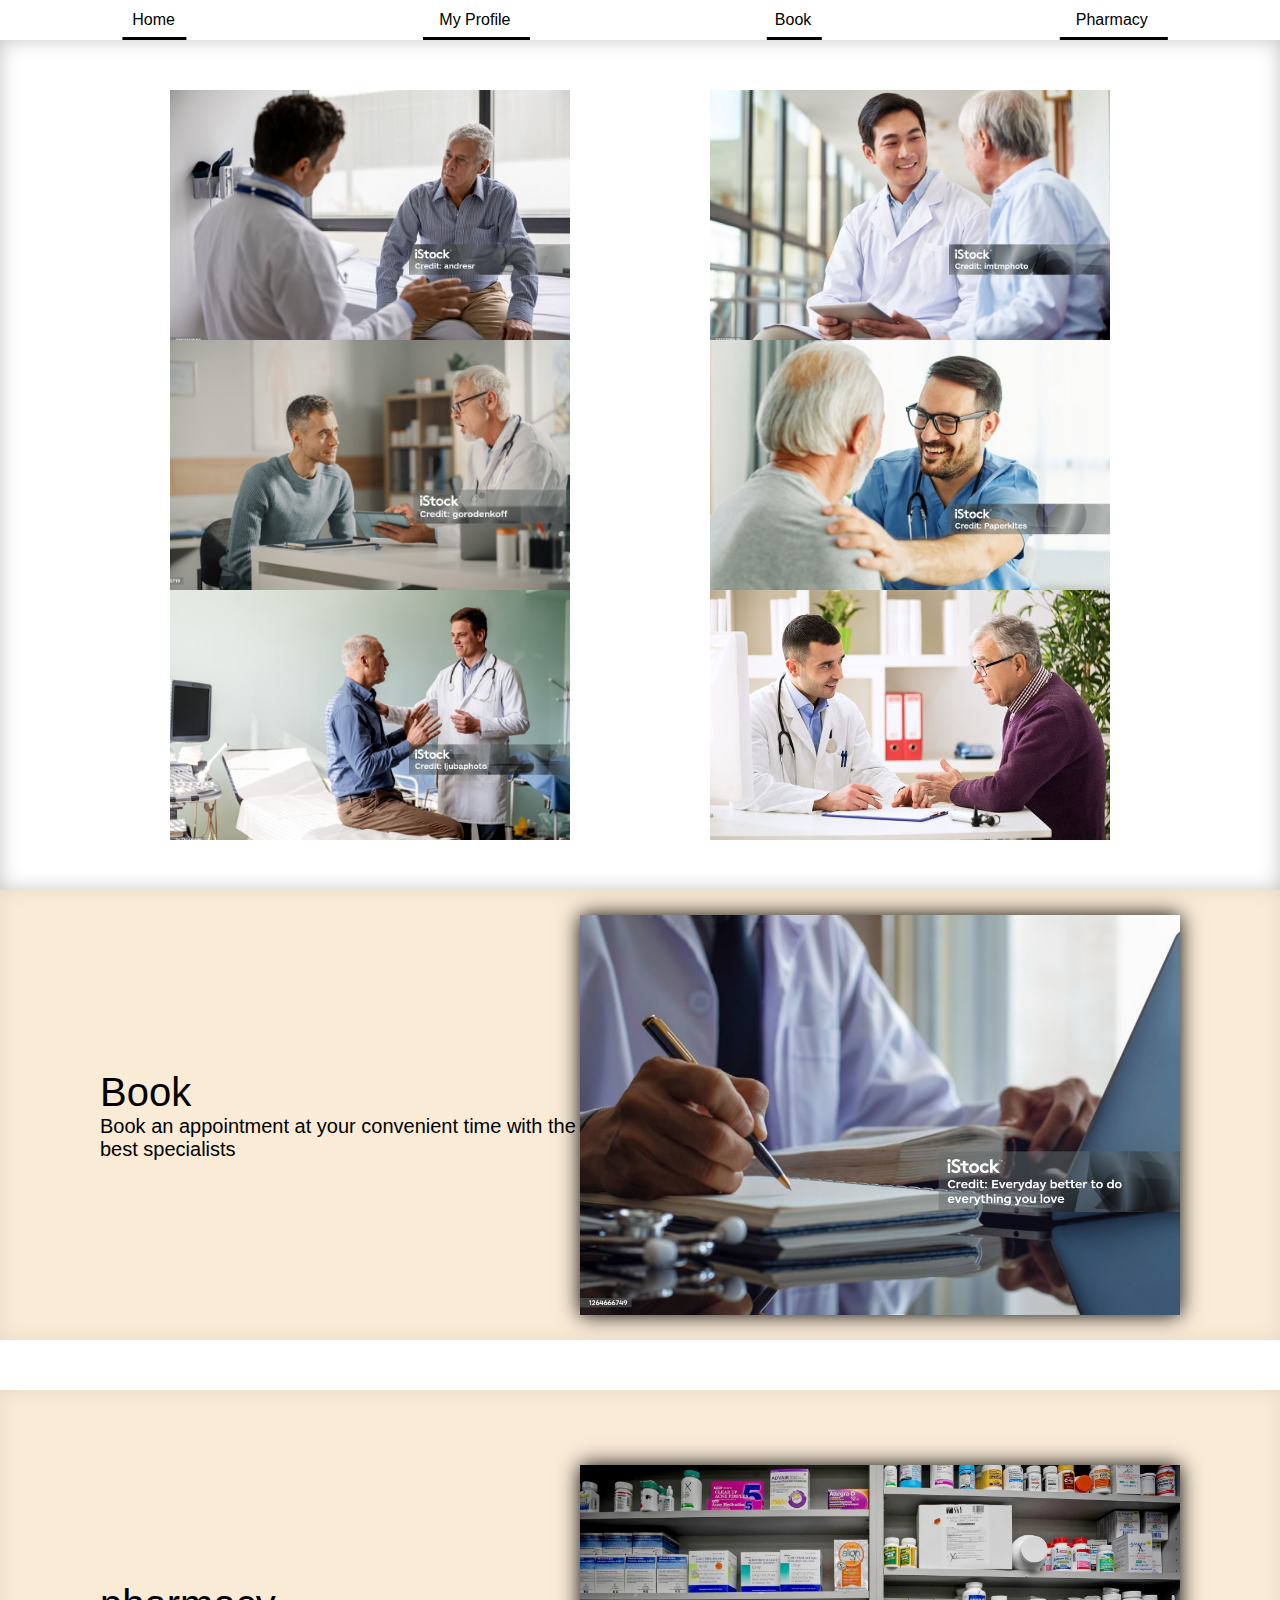
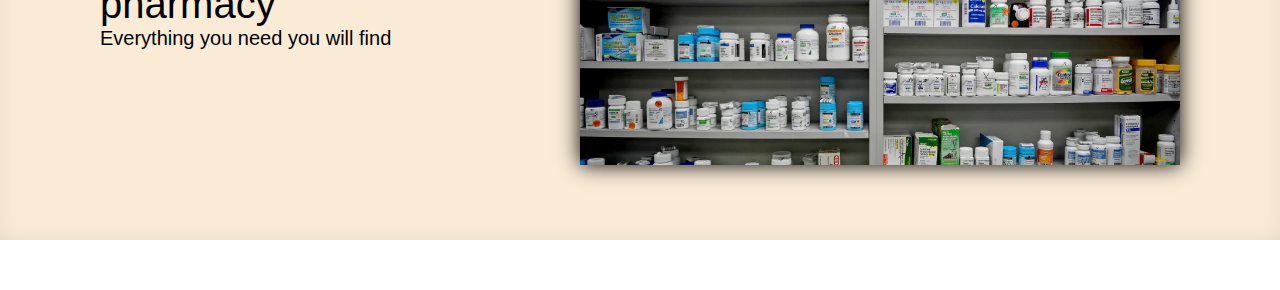
==== commit 251896b1: "Update home.html" ====
--- a/home.html
+++ b/home.html
@@ -3,9 +3,9 @@
 <head>
     <meta charset="UTF-8">
     <meta name="viewport" content="width=device-width, initial-scale=1.0">
-    <link rel="stylesheet" href="Css/home.css" />
-    <link rel="stylesheet" href="Css/all.min.css" />
-    <link rel="stylesheet" href="Css//normalize.css" />
+    <link rel="stylesheet" href="css/home.css" />
+    <link rel="stylesheet" href="css/all.min.css" />
+    <link rel="stylesheet" href="css//normalize.css" />
     <title>Document</title>
 </head>
 <body>
@@ -15,7 +15,7 @@
                 <a href="home.html">Home</a>
             </div>
             <div class="link_box">
-                <a href="">My Profile</a>
+                <a href="My_profile.html">My Profile</a>
             </div>
             <div class="link_box">
                 <a href="">Book</a>
--- a/css/home.css
+++ b/css/home.css
@@ -0,0 +1,116 @@
+*{
+    font-family: sans-serif;
+}
+a{
+    text-decoration: none;
+    color: black;
+}
+.link_for_all_webs{
+    width: 100%;
+    position: relative;
+    height: 40px;
+    display: flex;
+    justify-content: space-around;
+}
+.link_box{
+    display: flex;
+    align-items: center;
+    position: relative;
+}
+.link_box a{
+    position: relative;
+}
+.link_box::after{
+    content: '';
+    position: absolute;
+    bottom: 0;
+    left: 0;
+    height: 3px;
+    width:150%;
+    transform: translateX(-15%);
+    background-color: black;
+}
+.background_image{
+
+    width: calc(100% - 200px);
+    height: fit-content;
+    padding: 50px 100px;
+    display: flex;
+    flex-wrap: wrap;
+    box-shadow: inset 0px 0px 20px 0px #0000003b;
+    justify-content: space-around;
+}
+.box_image{
+    width: 400px ;
+    height: 250px ;
+    background-color: antiquewhite;
+    background-size: cover;
+    background-position: center;
+}
+.box_image_1{
+    background-image: url(../Image/istockphoto-1352251583-1024x1024.jpg);
+}
+.box_image_2{
+    background-image: url(../Image/istockphoto-1212298476-1024x1024.jpg);
+    
+}
+.box_image_3{
+    background-image: url(../Image/istockphoto-1315185719-1024x1024.jpg);
+    
+}
+.box_image_4{
+    background-image: url(../Image/istockphoto-1439838593-1024x1024.jpg);
+    
+}
+.box_image_5{
+    background-image: url(../Image/istockphoto-1473559499-1024x1024.jpg);
+    
+}
+.box_image_6{
+    background-image: url(../Image/Doctor-Patient-Relationships-Unlocking-Doors-1.jpg);
+
+}
+.anather_Det{
+    width: calc(100% - 200px);
+    height: 450px;
+    display: flex;
+    justify-content: space-between;
+    align-items: center;
+    background-color: antiquewhite;
+    margin-bottom: 50px;
+    box-shadow: inset 0px 0px 20px 0px #00000013;
+    padding: 0 100px ;
+    
+}
+.box_name{
+    font-size: 40px;
+}
+.box_decs{
+    font-size: 20px;
+}
+
+.BOx_Data_image{
+    width: 600px;
+    box-shadow: 0px 0px 20px 0px black;
+}
+@media (max-width:980px) {
+    .anather_Det{
+        flex-direction: column;
+        height: 600px;
+        justify-content: space-around;
+    }
+    .box_det{
+        text-align: center;
+    }
+    .BOx_Data_image{
+        width: 100%;
+    }
+    .box_image {
+    width: 230px;
+    height: 151px;
+    background-color: antiquewhite;
+    background-size: cover;
+    background-position: center;
+    margin: 15px 0;
+}
+}
--- a/css/all.min.css
+++ b/css/all.min.css
@@ -0,0 +1,9 @@
+/*!
+ * Font Awesome Free 6.4.0 by @fontawesome - https://fontawesome.com
+ * License - https://fontawesome.com/license/free (Icons: CC BY 4.0, Fonts: SIL OFL 1.1, Code: MIT License)
+ * Copyright 2023 Fonticons, Inc.
+ */
+.fa{font-family:var(--fa-style-family,"Font Awesome 6 Free");font-weight:var(--fa-style,900)}.fa,.fa-brands,.fa-classic,.fa-regular,.fa-sharp,.fa-solid,.fab,.far,.fas{-moz-osx-font-smoothing:grayscale;-webkit-font-smoothing:antialiased;display:var(--fa-display,inline-block);font-style:normal;font-variant:normal;line-height:1;text-rendering:auto}.fa-classic,.fa-regular,.fa-solid,.far,.fas{font-family:"Font Awesome 6 Free"}.fa-brands,.fab{font-family:"Font Awesome 6 Brands"}.fa-1x{font-size:1em}.fa-2x{font-size:2em}.fa-3x{font-size:3em}.fa-4x{font-size:4em}.fa-5x{font-size:5em}.fa-6x{font-size:6em}.fa-7x{font-size:7em}.fa-8x{font-size:8em}.fa-9x{font-size:9em}.fa-10x{font-size:10em}.fa-2xs{font-size:.625em;line-height:.1em;vertical-align:.225em}.fa-xs{font-size:.75em;line-height:.08333em;vertical-align:.125em}.fa-sm{font-size:.875em;line-height:.07143em;vertical-align:.05357em}.fa-lg{font-size:1.25em;line-height:.05em;vertical-align:-.075em}.fa-xl{font-size:1.5em;line-height:.04167em;vertical-align:-.125em}.fa-2xl{font-size:2em;line-height:.03125em;vertical-align:-.1875em}.fa-fw{text-align:center;width:1.25em}.fa-ul{list-style-type:none;margin-left:var(--fa-li-margin,2.5em);padding-left:0}.fa-ul>li{position:relative}.fa-li{left:calc(var(--fa-li-width, 2em)*-1);position:absolute;text-align:center;width:var(--fa-li-width,2em);line-height:inherit}.fa-border{border-radius:var(--fa-border-radius,.1em);border:var(--fa-border-width,.08em) var(--fa-border-style,solid) var(--fa-border-color,#eee);padding:var(--fa-border-padding,.2em .25em .15em)}.fa-pull-left{float:left;margin-right:var(--fa-pull-margin,.3em)}.fa-pull-right{float:right;margin-left:var(--fa-pull-margin,.3em)}.fa-beat{-webkit-animation-name:fa-beat;animation-name:fa-beat;-webkit-animation-delay:var(--fa-animation-delay,0s);animation-delay:var(--fa-animation-delay,0s);-webkit-animation-direction:var(--fa-animation-direction,normal);animation-direction:var(--fa-animation-direction,normal);-webkit-animation-duration:var(--fa-animation-duration,1s);animation-duration:var(--fa-animation-duration,1s);-webkit-animation-iteration-count:var(--fa-animation-iteration-count,infinite);animation-iteration-count:var(--fa-animation-iteration-count,infinite);-webkit-animation-timing-function:var(--fa-animation-timing,ease-in-out);animation-timing-function:var(--fa-animation-timing,ease-in-out)}.fa-bounce{-webkit-animation-name:fa-bounce;animation-name:fa-bounce;-webkit-animation-delay:var(--fa-animation-delay,0s);animation-delay:var(--fa-animation-delay,0s);-webkit-animation-direction:var(--fa-animation-direction,normal);animation-direction:var(--fa-animation-direction,normal);-webkit-animation-duration:var(--fa-animation-duration,1s);animation-duration:var(--fa-animation-duration,1s);-webkit-animation-iteration-count:var(--fa-animation-iteration-count,infinite);animation-iteration-count:var(--fa-animation-iteration-count,infinite);-webkit-animation-timing-function:var(--fa-animation-timing,cubic-bezier(.28,.84,.42,1));animation-timing-function:var(--fa-animation-timing,cubic-bezier(.28,.84,.42,1))}.fa-fade{-webkit-animation-name:fa-fade;animation-name:fa-fade;-webkit-animation-iteration-count:var(--fa-animation-iteration-count,infinite);animation-iteration-count:var(--fa-animation-iteration-count,infinite);-webkit-animation-timing-function:var(--fa-animation-timing,cubic-bezier(.4,0,.6,1));animation-timing-function:var(--fa-animation-timing,cubic-bezier(.4,0,.6,1))}.fa-beat-fade,.fa-fade{-webkit-animation-delay:var(--fa-animation-delay,0s);animation-delay:var(--fa-animation-delay,0s);-webkit-animation-direction:var(--fa-animation-direction,normal);animation-direction:var(--fa-animation-direction,normal);-webkit-animation-duration:var(--fa-animation-duration,1s);animation-duration:var(--fa-animation-duration,1s)}.fa-beat-fade{-webkit-animation-name:fa-beat-fade;animation-name:fa-beat-fade;-webkit-animation-iteration-count:var(--fa-animation-iteration-count,infinite);animation-iteration-count:var(--fa-animation-iteration-count,infinite);-webkit-animation-timing-function:var(--fa-animation-timing,cubic-bezier(.4,0,.6,1));animation-timing-function:var(--fa-animation-timing,cubic-bezier(.4,0,.6,1))}.fa-flip{-webkit-animation-name:fa-flip;animation-name:fa-flip;-webkit-animation-delay:var(--fa-animation-delay,0s);animation-delay:var(--fa-animation-delay,0s);-webkit-animation-direction:var(--fa-animation-direction,normal);animation-direction:var(--fa-animation-direction,normal);-webkit-animation-duration:var(--fa-animation-duration,1s);animation-duration:var(--fa-animation-duration,1s);-webkit-animation-iteration-count:var(--fa-animation-iteration-count,infinite);animation-iteration-count:var(--fa-animation-iteration-count,infinite);-webkit-animation-timing-function:var(--fa-animation-timing,ease-in-out);animation-timing-function:var(--fa-animation-timing,ease-in-out)}.fa-shake{-webkit-animation-name:fa-shake;animation-name:fa-shake;-webkit-animation-duration:var(--fa-animation-duration,1s);animation-duration:var(--fa-animation-duration,1s);-webkit-animation-iteration-count:var(--fa-animation-iteration-count,infinite);animation-iteration-count:var(--fa-animation-iteration-count,infinite);-webkit-animation-timing-function:var(--fa-animation-timing,linear);animation-timing-function:var(--fa-animation-timing,linear)}.fa-shake,.fa-spin{-webkit-animation-delay:var(--fa-animation-delay,0s);animation-delay:var(--fa-animation-delay,0s);-webkit-animation-direction:var(--fa-animation-direction,normal);animation-direction:var(--fa-animation-direction,normal)}.fa-spin{-webkit-animation-name:fa-spin;animation-name:fa-spin;-webkit-animation-duration:var(--fa-animation-duration,2s);animation-duration:var(--fa-animation-duration,2s);-webkit-animation-iteration-count:var(--fa-animation-iteration-count,infinite);animation-iteration-count:var(--fa-animation-iteration-count,infinite);-webkit-animation-timing-function:var(--fa-animation-timing,linear);animation-timing-function:var(--fa-animation-timing,linear)}.fa-spin-reverse{--fa-animation-direction:reverse}.fa-pulse,.fa-spin-pulse{-webkit-animation-name:fa-spin;animation-name:fa-spin;-webkit-animation-direction:var(--fa-animation-direction,normal);animation-direction:var(--fa-animation-direction,normal);-webkit-animation-duration:var(--fa-animation-duration,1s);animation-duration:var(--fa-animation-duration,1s);-webkit-animation-iteration-count:var(--fa-animation-iteration-count,infinite);animation-iteration-count:var(--fa-animation-iteration-count,infinite);-webkit-animation-timing-function:var(--fa-animation-timing,steps(8));animation-timing-function:var(--fa-animation-timing,steps(8))}@media (prefers-reduced-motion:reduce){.fa-beat,.fa-beat-fade,.fa-bounce,.fa-fade,.fa-flip,.fa-pulse,.fa-shake,.fa-spin,.fa-spin-pulse{-webkit-animation-delay:-1ms;animation-delay:-1ms;-webkit-animation-duration:1ms;animation-duration:1ms;-webkit-animation-iteration-count:1;animation-iteration-count:1;-webkit-transition-delay:0s;transition-delay:0s;-webkit-transition-duration:0s;transition-duration:0s}}@-webkit-keyframes fa-beat{0%,90%{-webkit-transform:scale(1);transform:scale(1)}45%{-webkit-transform:scale(var(--fa-beat-scale,1.25));transform:scale(var(--fa-beat-scale,1.25))}}@keyframes fa-beat{0%,90%{-webkit-transform:scale(1);transform:scale(1)}45%{-webkit-transform:scale(var(--fa-beat-scale,1.25));transform:scale(var(--fa-beat-scale,1.25))}}@-webkit-keyframes fa-bounce{0%{-webkit-transform:scale(1) translateY(0);transform:scale(1) translateY(0)}10%{-webkit-transform:scale(var(--fa-bounce-start-scale-x,1.1),var(--fa-bounce-start-scale-y,.9)) translateY(0);transform:scale(var(--fa-bounce-start-scale-x,1.1),var(--fa-bounce-start-scale-y,.9)) translateY(0)}30%{-webkit-transform:scale(var(--fa-bounce-jump-scale-x,.9),var(--fa-bounce-jump-scale-y,1.1)) translateY(var(--fa-bounce-height,-.5em));transform:scale(var(--fa-bounce-jump-scale-x,.9),var(--fa-bounce-jump-scale-y,1.1)) translateY(var(--fa-bounce-height,-.5em))}50%{-webkit-transform:scale(var(--fa-bounce-land-scale-x,1.05),var(--fa-bounce-land-scale-y,.95)) translateY(0);transform:scale(var(--fa-bounce-land-scale-x,1.05),var(--fa-bounce-land-scale-y,.95)) translateY(0)}57%{-webkit-transform:scale(1) translateY(var(--fa-bounce-rebound,-.125em));transform:scale(1) translateY(var(--fa-bounce-rebound,-.125em))}64%{-webkit-transform:scale(1) translateY(0);transform:scale(1) translateY(0)}to{-webkit-transform:scale(1) translateY(0);transform:scale(1) translateY(0)}}@keyframes fa-bounce{0%{-webkit-transform:scale(1) translateY(0);transform:scale(1) translateY(0)}10%{-webkit-transform:scale(var(--fa-bounce-start-scale-x,1.1),var(--fa-bounce-start-scale-y,.9)) translateY(0);transform:scale(var(--fa-bounce-start-scale-x,1.1),var(--fa-bounce-start-scale-y,.9)) translateY(0)}30%{-webkit-transform:scale(var(--fa-bounce-jump-scale-x,.9),var(--fa-bounce-jump-scale-y,1.1)) translateY(var(--fa-bounce-height,-.5em));transform:scale(var(--fa-bounce-jump-scale-x,.9),var(--fa-bounce-jump-scale-y,1.1)) translateY(var(--fa-bounce-height,-.5em))}50%{-webkit-transform:scale(var(--fa-bounce-land-scale-x,1.05),var(--fa-bounce-land-scale-y,.95)) translateY(0);transform:scale(var(--fa-bounce-land-scale-x,1.05),var(--fa-bounce-land-scale-y,.95)) translateY(0)}57%{-webkit-transform:scale(1) translateY(var(--fa-bounce-rebound,-.125em));transform:scale(1) translateY(var(--fa-bounce-rebound,-.125em))}64%{-webkit-transform:scale(1) translateY(0);transform:scale(1) translateY(0)}to{-webkit-transform:scale(1) translateY(0);transform:scale(1) translateY(0)}}@-webkit-keyframes fa-fade{50%{opacity:var(--fa-fade-opacity,.4)}}@keyframes fa-fade{50%{opacity:var(--fa-fade-opacity,.4)}}@-webkit-keyframes fa-beat-fade{0%,to{opacity:var(--fa-beat-fade-opacity,.4);-webkit-transform:scale(1);transform:scale(1)}50%{opacity:1;-webkit-transform:scale(var(--fa-beat-fade-scale,1.125));transform:scale(var(--fa-beat-fade-scale,1.125))}}@keyframes fa-beat-fade{0%,to{opacity:var(--fa-beat-fade-opacity,.4);-webkit-transform:scale(1);transform:scale(1)}50%{opacity:1;-webkit-transform:scale(var(--fa-beat-fade-scale,1.125));transform:scale(var(--fa-beat-fade-scale,1.125))}}@-webkit-keyframes fa-flip{50%{-webkit-transform:rotate3d(var(--fa-flip-x,0),var(--fa-flip-y,1),var(--fa-flip-z,0),var(--fa-flip-angle,-180deg));transform:rotate3d(var(--fa-flip-x,0),var(--fa-flip-y,1),var(--fa-flip-z,0),var(--fa-flip-angle,-180deg))}}@keyframes fa-flip{50%{-webkit-transform:rotate3d(var(--fa-flip-x,0),var(--fa-flip-y,1),var(--fa-flip-z,0),var(--fa-flip-angle,-180deg));transform:rotate3d(var(--fa-flip-x,0),var(--fa-flip-y,1),var(--fa-flip-z,0),var(--fa-flip-angle,-180deg))}}@-webkit-keyframes fa-shake{0%{-webkit-transform:rotate(-15deg);transform:rotate(-15deg)}4%{-webkit-transform:rotate(15deg);transform:rotate(15deg)}8%,24%{-webkit-transform:rotate(-18deg);transform:rotate(-18deg)}12%,28%{-webkit-transform:rotate(18deg);transform:rotate(18deg)}16%{-webkit-transform:rotate(-22deg);transform:rotate(-22deg)}20%{-webkit-transform:rotate(22deg);transform:rotate(22deg)}32%{-webkit-transform:rotate(-12deg);transform:rotate(-12deg)}36%{-webkit-transform:rotate(12deg);transform:rotate(12deg)}40%,to{-webkit-transform:rotate(0deg);transform:rotate(0deg)}}@keyframes fa-shake{0%{-webkit-transform:rotate(-15deg);transform:rotate(-15deg)}4%{-webkit-transform:rotate(15deg);transform:rotate(15deg)}8%,24%{-webkit-transform:rotate(-18deg);transform:rotate(-18deg)}12%,28%{-webkit-transform:rotate(18deg);transform:rotate(18deg)}16%{-webkit-transform:rotate(-22deg);transform:rotate(-22deg)}20%{-webkit-transform:rotate(22deg);transform:rotate(22deg)}32%{-webkit-transform:rotate(-12deg);transform:rotate(-12deg)}36%{-webkit-transform:rotate(12deg);transform:rotate(12deg)}40%,to{-webkit-transform:rotate(0deg);transform:rotate(0deg)}}@-webkit-keyframes fa-spin{0%{-webkit-transform:rotate(0deg);transform:rotate(0deg)}to{-webkit-transform:rotate(1turn);transform:rotate(1turn)}}@keyframes fa-spin{0%{-webkit-transform:rotate(0deg);transform:rotate(0deg)}to{-webkit-transform:rotate(1turn);transform:rotate(1turn)}}.fa-rotate-90{-webkit-transform:rotate(90deg);transform:rotate(90deg)}.fa-rotate-180{-webkit-transform:rotate(180deg);transform:rotate(180deg)}.fa-rotate-270{-webkit-transform:rotate(270deg);transform:rotate(270deg)}.fa-flip-horizontal{-webkit-transform:scaleX(-1);transform:scaleX(-1)}.fa-flip-vertical{-webkit-transform:scaleY(-1);transform:scaleY(-1)}.fa-flip-both,.fa-flip-horizontal.fa-flip-vertical{-webkit-transform:scale(-1);transform:scale(-1)}.fa-rotate-by{-webkit-transform:rotate(var(--fa-rotate-angle,none));transform:rotate(var(--fa-rotate-angle,none))}.fa-stack{display:inline-block;height:2em;line-height:2em;position:relative;vertical-align:middle;width:2.5em}.fa-stack-1x,.fa-stack-2x{left:0;position:absolute;text-align:center;width:100%;z-index:var(--fa-stack-z-index,auto)}.fa-stack-1x{line-height:inherit}.fa-stack-2x{font-size:2em}.fa-inverse{color:var(--fa-inverse,#fff)}
+
+.fa-0:before{content:"\30"}.fa-1:before{content:"\31"}.fa-2:before{content:"\32"}.fa-3:before{content:"\33"}.fa-4:before{content:"\34"}.fa-5:before{content:"\35"}.fa-6:before{content:"\36"}.fa-7:before{content:"\37"}.fa-8:before{content:"\38"}.fa-9:before{content:"\39"}.fa-fill-drip:before{content:"\f576"}.fa-arrows-to-circle:before{content:"\e4bd"}.fa-chevron-circle-right:before,.fa-circle-chevron-right:before{content:"\f138"}.fa-at:before{content:"\40"}.fa-trash-alt:before,.fa-trash-can:before{content:"\f2ed"}.fa-text-height:before{content:"\f034"}.fa-user-times:before,.fa-user-xmark:before{content:"\f235"}.fa-stethoscope:before{content:"\f0f1"}.fa-comment-alt:before,.fa-message:before{content:"\f27a"}.fa-info:before{content:"\f129"}.fa-compress-alt:before,.fa-down-left-and-up-right-to-center:before{content:"\f422"}.fa-explosion:before{content:"\e4e9"}.fa-file-alt:before,.fa-file-lines:before,.fa-file-text:before{content:"\f15c"}.fa-wave-square:before{content:"\f83e"}.fa-ring:before{content:"\f70b"}.fa-building-un:before{content:"\e4d9"}.fa-dice-three:before{content:"\f527"}.fa-calendar-alt:before,.fa-calendar-days:before{content:"\f073"}.fa-anchor-circle-check:before{content:"\e4aa"}.fa-building-circle-arrow-right:before{content:"\e4d1"}.fa-volleyball-ball:before,.fa-volleyball:before{content:"\f45f"}.fa-arrows-up-to-line:before{content:"\e4c2"}.fa-sort-desc:before,.fa-sort-down:before{content:"\f0dd"}.fa-circle-minus:before,.fa-minus-circle:before{content:"\f056"}.fa-door-open:before{content:"\f52b"}.fa-right-from-bracket:before,.fa-sign-out-alt:before{content:"\f2f5"}.fa-atom:before{content:"\f5d2"}.fa-soap:before{content:"\e06e"}.fa-heart-music-camera-bolt:before,.fa-icons:before{content:"\f86d"}.fa-microphone-alt-slash:before,.fa-microphone-lines-slash:before{content:"\f539"}.fa-bridge-circle-check:before{content:"\e4c9"}.fa-pump-medical:before{content:"\e06a"}.fa-fingerprint:before{content:"\f577"}.fa-hand-point-right:before{content:"\f0a4"}.fa-magnifying-glass-location:before,.fa-search-location:before{content:"\f689"}.fa-forward-step:before,.fa-step-forward:before{content:"\f051"}.fa-face-smile-beam:before,.fa-smile-beam:before{content:"\f5b8"}.fa-flag-checkered:before{content:"\f11e"}.fa-football-ball:before,.fa-football:before{content:"\f44e"}.fa-school-circle-exclamation:before{content:"\e56c"}.fa-crop:before{content:"\f125"}.fa-angle-double-down:before,.fa-angles-down:before{content:"\f103"}.fa-users-rectangle:before{content:"\e594"}.fa-people-roof:before{content:"\e537"}.fa-people-line:before{content:"\e534"}.fa-beer-mug-empty:before,.fa-beer:before{content:"\f0fc"}.fa-diagram-predecessor:before{content:"\e477"}.fa-arrow-up-long:before,.fa-long-arrow-up:before{content:"\f176"}.fa-burn:before,.fa-fire-flame-simple:before{content:"\f46a"}.fa-male:before,.fa-person:before{content:"\f183"}.fa-laptop:before{content:"\f109"}.fa-file-csv:before{content:"\f6dd"}.fa-menorah:before{content:"\f676"}.fa-truck-plane:before{content:"\e58f"}.fa-record-vinyl:before{content:"\f8d9"}.fa-face-grin-stars:before,.fa-grin-stars:before{content:"\f587"}.fa-bong:before{content:"\f55c"}.fa-pastafarianism:before,.fa-spaghetti-monster-flying:before{content:"\f67b"}.fa-arrow-down-up-across-line:before{content:"\e4af"}.fa-spoon:before,.fa-utensil-spoon:before{content:"\f2e5"}.fa-jar-wheat:before{content:"\e517"}.fa-envelopes-bulk:before,.fa-mail-bulk:before{content:"\f674"}.fa-file-circle-exclamation:before{content:"\e4eb"}.fa-circle-h:before,.fa-hospital-symbol:before{content:"\f47e"}.fa-pager:before{content:"\f815"}.fa-address-book:before,.fa-contact-book:before{content:"\f2b9"}.fa-strikethrough:before{content:"\f0cc"}.fa-k:before{content:"\4b"}.fa-landmark-flag:before{content:"\e51c"}.fa-pencil-alt:before,.fa-pencil:before{content:"\f303"}.fa-backward:before{content:"\f04a"}.fa-caret-right:before{content:"\f0da"}.fa-comments:before{content:"\f086"}.fa-file-clipboard:before,.fa-paste:before{content:"\f0ea"}.fa-code-pull-request:before{content:"\e13c"}.fa-clipboard-list:before{content:"\f46d"}.fa-truck-loading:before,.fa-truck-ramp-box:before{content:"\f4de"}.fa-user-check:before{content:"\f4fc"}.fa-vial-virus:before{content:"\e597"}.fa-sheet-plastic:before{content:"\e571"}.fa-blog:before{content:"\f781"}.fa-user-ninja:before{content:"\f504"}.fa-person-arrow-up-from-line:before{content:"\e539"}.fa-scroll-torah:before,.fa-torah:before{content:"\f6a0"}.fa-broom-ball:before,.fa-quidditch-broom-ball:before,.fa-quidditch:before{content:"\f458"}.fa-toggle-off:before{content:"\f204"}.fa-archive:before,.fa-box-archive:before{content:"\f187"}.fa-person-drowning:before{content:"\e545"}.fa-arrow-down-9-1:before,.fa-sort-numeric-desc:before,.fa-sort-numeric-down-alt:before{content:"\f886"}.fa-face-grin-tongue-squint:before,.fa-grin-tongue-squint:before{content:"\f58a"}.fa-spray-can:before{content:"\f5bd"}.fa-truck-monster:before{content:"\f63b"}.fa-w:before{content:"\57"}.fa-earth-africa:before,.fa-globe-africa:before{content:"\f57c"}.fa-rainbow:before{content:"\f75b"}.fa-circle-notch:before{content:"\f1ce"}.fa-tablet-alt:before,.fa-tablet-screen-button:before{content:"\f3fa"}.fa-paw:before{content:"\f1b0"}.fa-cloud:before{content:"\f0c2"}.fa-trowel-bricks:before{content:"\e58a"}.fa-face-flushed:before,.fa-flushed:before{content:"\f579"}.fa-hospital-user:before{content:"\f80d"}.fa-tent-arrow-left-right:before{content:"\e57f"}.fa-gavel:before,.fa-legal:before{content:"\f0e3"}.fa-binoculars:before{content:"\f1e5"}.fa-microphone-slash:before{content:"\f131"}.fa-box-tissue:before{content:"\e05b"}.fa-motorcycle:before{content:"\f21c"}.fa-bell-concierge:before,.fa-concierge-bell:before{content:"\f562"}.fa-pen-ruler:before,.fa-pencil-ruler:before{content:"\f5ae"}.fa-people-arrows-left-right:before,.fa-people-arrows:before{content:"\e068"}.fa-mars-and-venus-burst:before{content:"\e523"}.fa-caret-square-right:before,.fa-square-caret-right:before{content:"\f152"}.fa-cut:before,.fa-scissors:before{content:"\f0c4"}.fa-sun-plant-wilt:before{content:"\e57a"}.fa-toilets-portable:before{content:"\e584"}.fa-hockey-puck:before{content:"\f453"}.fa-table:before{content:"\f0ce"}.fa-magnifying-glass-arrow-right:before{content:"\e521"}.fa-digital-tachograph:before,.fa-tachograph-digital:before{content:"\f566"}.fa-users-slash:before{content:"\e073"}.fa-clover:before{content:"\e139"}.fa-mail-reply:before,.fa-reply:before{content:"\f3e5"}.fa-star-and-crescent:before{content:"\f699"}.fa-house-fire:before{content:"\e50c"}.fa-minus-square:before,.fa-square-minus:before{content:"\f146"}.fa-helicopter:before{content:"\f533"}.fa-compass:before{content:"\f14e"}.fa-caret-square-down:before,.fa-square-caret-down:before{content:"\f150"}.fa-file-circle-question:before{content:"\e4ef"}.fa-laptop-code:before{content:"\f5fc"}.fa-swatchbook:before{content:"\f5c3"}.fa-prescription-bottle:before{content:"\f485"}.fa-bars:before,.fa-navicon:before{content:"\f0c9"}.fa-people-group:before{content:"\e533"}.fa-hourglass-3:before,.fa-hourglass-end:before{content:"\f253"}.fa-heart-broken:before,.fa-heart-crack:before{content:"\f7a9"}.fa-external-link-square-alt:before,.fa-square-up-right:before{content:"\f360"}.fa-face-kiss-beam:before,.fa-kiss-beam:before{content:"\f597"}.fa-film:before{content:"\f008"}.fa-ruler-horizontal:before{content:"\f547"}.fa-people-robbery:before{content:"\e536"}.fa-lightbulb:before{content:"\f0eb"}.fa-caret-left:before{content:"\f0d9"}.fa-circle-exclamation:before,.fa-exclamation-circle:before{content:"\f06a"}.fa-school-circle-xmark:before{content:"\e56d"}.fa-arrow-right-from-bracket:before,.fa-sign-out:before{content:"\f08b"}.fa-chevron-circle-down:before,.fa-circle-chevron-down:before{content:"\f13a"}.fa-unlock-alt:before,.fa-unlock-keyhole:before{content:"\f13e"}.fa-cloud-showers-heavy:before{content:"\f740"}.fa-headphones-alt:before,.fa-headphones-simple:before{content:"\f58f"}.fa-sitemap:before{content:"\f0e8"}.fa-circle-dollar-to-slot:before,.fa-donate:before{content:"\f4b9"}.fa-memory:before{content:"\f538"}.fa-road-spikes:before{content:"\e568"}.fa-fire-burner:before{content:"\e4f1"}.fa-flag:before{content:"\f024"}.fa-hanukiah:before{content:"\f6e6"}.fa-feather:before{content:"\f52d"}.fa-volume-down:before,.fa-volume-low:before{content:"\f027"}.fa-comment-slash:before{content:"\f4b3"}.fa-cloud-sun-rain:before{content:"\f743"}.fa-compress:before{content:"\f066"}.fa-wheat-alt:before,.fa-wheat-awn:before{content:"\e2cd"}.fa-ankh:before{content:"\f644"}.fa-hands-holding-child:before{content:"\e4fa"}.fa-asterisk:before{content:"\2a"}.fa-check-square:before,.fa-square-check:before{content:"\f14a"}.fa-peseta-sign:before{content:"\e221"}.fa-header:before,.fa-heading:before{content:"\f1dc"}.fa-ghost:before{content:"\f6e2"}.fa-list-squares:before,.fa-list:before{content:"\f03a"}.fa-phone-square-alt:before,.fa-square-phone-flip:before{content:"\f87b"}.fa-cart-plus:before{content:"\f217"}.fa-gamepad:before{content:"\f11b"}.fa-circle-dot:before,.fa-dot-circle:before{content:"\f192"}.fa-dizzy:before,.fa-face-dizzy:before{content:"\f567"}.fa-egg:before{content:"\f7fb"}.fa-house-medical-circle-xmark:before{content:"\e513"}.fa-campground:before{content:"\f6bb"}.fa-folder-plus:before{content:"\f65e"}.fa-futbol-ball:before,.fa-futbol:before,.fa-soccer-ball:before{content:"\f1e3"}.fa-paint-brush:before,.fa-paintbrush:before{content:"\f1fc"}.fa-lock:before{content:"\f023"}.fa-gas-pump:before{content:"\f52f"}.fa-hot-tub-person:before,.fa-hot-tub:before{content:"\f593"}.fa-map-location:before,.fa-map-marked:before{content:"\f59f"}.fa-house-flood-water:before{content:"\e50e"}.fa-tree:before{content:"\f1bb"}.fa-bridge-lock:before{content:"\e4cc"}.fa-sack-dollar:before{content:"\f81d"}.fa-edit:before,.fa-pen-to-square:before{content:"\f044"}.fa-car-side:before{content:"\f5e4"}.fa-share-alt:before,.fa-share-nodes:before{content:"\f1e0"}.fa-heart-circle-minus:before{content:"\e4ff"}.fa-hourglass-2:before,.fa-hourglass-half:before{content:"\f252"}.fa-microscope:before{content:"\f610"}.fa-sink:before{content:"\e06d"}.fa-bag-shopping:before,.fa-shopping-bag:before{content:"\f290"}.fa-arrow-down-z-a:before,.fa-sort-alpha-desc:before,.fa-sort-alpha-down-alt:before{content:"\f881"}.fa-mitten:before{content:"\f7b5"}.fa-person-rays:before{content:"\e54d"}.fa-users:before{content:"\f0c0"}.fa-eye-slash:before{content:"\f070"}.fa-flask-vial:before{content:"\e4f3"}.fa-hand-paper:before,.fa-hand:before{content:"\f256"}.fa-om:before{content:"\f679"}.fa-worm:before{content:"\e599"}.fa-house-circle-xmark:before{content:"\e50b"}.fa-plug:before{content:"\f1e6"}.fa-chevron-up:before{content:"\f077"}.fa-hand-spock:before{content:"\f259"}.fa-stopwatch:before{content:"\f2f2"}.fa-face-kiss:before,.fa-kiss:before{content:"\f596"}.fa-bridge-circle-xmark:before{content:"\e4cb"}.fa-face-grin-tongue:before,.fa-grin-tongue:before{content:"\f589"}.fa-chess-bishop:before{content:"\f43a"}.fa-face-grin-wink:before,.fa-grin-wink:before{content:"\f58c"}.fa-deaf:before,.fa-deafness:before,.fa-ear-deaf:before,.fa-hard-of-hearing:before{content:"\f2a4"}.fa-road-circle-check:before{content:"\e564"}.fa-dice-five:before{content:"\f523"}.fa-rss-square:before,.fa-square-rss:before{content:"\f143"}.fa-land-mine-on:before{content:"\e51b"}.fa-i-cursor:before{content:"\f246"}.fa-stamp:before{content:"\f5bf"}.fa-stairs:before{content:"\e289"}.fa-i:before{content:"\49"}.fa-hryvnia-sign:before,.fa-hryvnia:before{content:"\f6f2"}.fa-pills:before{content:"\f484"}.fa-face-grin-wide:before,.fa-grin-alt:before{content:"\f581"}.fa-tooth:before{content:"\f5c9"}.fa-v:before{content:"\56"}.fa-bangladeshi-taka-sign:before{content:"\e2e6"}.fa-bicycle:before{content:"\f206"}.fa-rod-asclepius:before,.fa-rod-snake:before,.fa-staff-aesculapius:before,.fa-staff-snake:before{content:"\e579"}.fa-head-side-cough-slash:before{content:"\e062"}.fa-ambulance:before,.fa-truck-medical:before{content:"\f0f9"}.fa-wheat-awn-circle-exclamation:before{content:"\e598"}.fa-snowman:before{content:"\f7d0"}.fa-mortar-pestle:before{content:"\f5a7"}.fa-road-barrier:before{content:"\e562"}.fa-school:before{content:"\f549"}.fa-igloo:before{content:"\f7ae"}.fa-joint:before{content:"\f595"}.fa-angle-right:before{content:"\f105"}.fa-horse:before{content:"\f6f0"}.fa-q:before{content:"\51"}.fa-g:before{content:"\47"}.fa-notes-medical:before{content:"\f481"}.fa-temperature-2:before,.fa-temperature-half:before,.fa-thermometer-2:before,.fa-thermometer-half:before{content:"\f2c9"}.fa-dong-sign:before{content:"\e169"}.fa-capsules:before{content:"\f46b"}.fa-poo-bolt:before,.fa-poo-storm:before{content:"\f75a"}.fa-face-frown-open:before,.fa-frown-open:before{content:"\f57a"}.fa-hand-point-up:before{content:"\f0a6"}.fa-money-bill:before{content:"\f0d6"}.fa-bookmark:before{content:"\f02e"}.fa-align-justify:before{content:"\f039"}.fa-umbrella-beach:before{content:"\f5ca"}.fa-helmet-un:before{content:"\e503"}.fa-bullseye:before{content:"\f140"}.fa-bacon:before{content:"\f7e5"}.fa-hand-point-down:before{content:"\f0a7"}.fa-arrow-up-from-bracket:before{content:"\e09a"}.fa-folder-blank:before,.fa-folder:before{content:"\f07b"}.fa-file-medical-alt:before,.fa-file-waveform:before{content:"\f478"}.fa-radiation:before{content:"\f7b9"}.fa-chart-simple:before{content:"\e473"}.fa-mars-stroke:before{content:"\f229"}.fa-vial:before{content:"\f492"}.fa-dashboard:before,.fa-gauge-med:before,.fa-gauge:before,.fa-tachometer-alt-average:before{content:"\f624"}.fa-magic-wand-sparkles:before,.fa-wand-magic-sparkles:before{content:"\e2ca"}.fa-e:before{content:"\45"}.fa-pen-alt:before,.fa-pen-clip:before{content:"\f305"}.fa-bridge-circle-exclamation:before{content:"\e4ca"}.fa-user:before{content:"\f007"}.fa-school-circle-check:before{content:"\e56b"}.fa-dumpster:before{content:"\f793"}.fa-shuttle-van:before,.fa-van-shuttle:before{content:"\f5b6"}.fa-building-user:before{content:"\e4da"}.fa-caret-square-left:before,.fa-square-caret-left:before{content:"\f191"}.fa-highlighter:before{content:"\f591"}.fa-key:before{content:"\f084"}.fa-bullhorn:before{content:"\f0a1"}.fa-globe:before{content:"\f0ac"}.fa-synagogue:before{content:"\f69b"}.fa-person-half-dress:before{content:"\e548"}.fa-road-bridge:before{content:"\e563"}.fa-location-arrow:before{content:"\f124"}.fa-c:before{content:"\43"}.fa-tablet-button:before{content:"\f10a"}.fa-building-lock:before{content:"\e4d6"}.fa-pizza-slice:before{content:"\f818"}.fa-money-bill-wave:before{content:"\f53a"}.fa-area-chart:before,.fa-chart-area:before{content:"\f1fe"}.fa-house-flag:before{content:"\e50d"}.fa-person-circle-minus:before{content:"\e540"}.fa-ban:before,.fa-cancel:before{content:"\f05e"}.fa-camera-rotate:before{content:"\e0d8"}.fa-air-freshener:before,.fa-spray-can-sparkles:before{content:"\f5d0"}.fa-star:before{content:"\f005"}.fa-repeat:before{content:"\f363"}.fa-cross:before{content:"\f654"}.fa-box:before{content:"\f466"}.fa-venus-mars:before{content:"\f228"}.fa-arrow-pointer:before,.fa-mouse-pointer:before{content:"\f245"}.fa-expand-arrows-alt:before,.fa-maximize:before{content:"\f31e"}.fa-charging-station:before{content:"\f5e7"}.fa-shapes:before,.fa-triangle-circle-square:before{content:"\f61f"}.fa-random:before,.fa-shuffle:before{content:"\f074"}.fa-person-running:before,.fa-running:before{content:"\f70c"}.fa-mobile-retro:before{content:"\e527"}.fa-grip-lines-vertical:before{content:"\f7a5"}.fa-spider:before{content:"\f717"}.fa-hands-bound:before{content:"\e4f9"}.fa-file-invoice-dollar:before{content:"\f571"}.fa-plane-circle-exclamation:before{content:"\e556"}.fa-x-ray:before{content:"\f497"}.fa-spell-check:before{content:"\f891"}.fa-slash:before{content:"\f715"}.fa-computer-mouse:before,.fa-mouse:before{content:"\f8cc"}.fa-arrow-right-to-bracket:before,.fa-sign-in:before{content:"\f090"}.fa-shop-slash:before,.fa-store-alt-slash:before{content:"\e070"}.fa-server:before{content:"\f233"}.fa-virus-covid-slash:before{content:"\e4a9"}.fa-shop-lock:before{content:"\e4a5"}.fa-hourglass-1:before,.fa-hourglass-start:before{content:"\f251"}.fa-blender-phone:before{content:"\f6b6"}.fa-building-wheat:before{content:"\e4db"}.fa-person-breastfeeding:before{content:"\e53a"}.fa-right-to-bracket:before,.fa-sign-in-alt:before{content:"\f2f6"}.fa-venus:before{content:"\f221"}.fa-passport:before{content:"\f5ab"}.fa-heart-pulse:before,.fa-heartbeat:before{content:"\f21e"}.fa-people-carry-box:before,.fa-people-carry:before{content:"\f4ce"}.fa-temperature-high:before{content:"\f769"}.fa-microchip:before{content:"\f2db"}.fa-crown:before{content:"\f521"}.fa-weight-hanging:before{content:"\f5cd"}.fa-xmarks-lines:before{content:"\e59a"}.fa-file-prescription:before{content:"\f572"}.fa-weight-scale:before,.fa-weight:before{content:"\f496"}.fa-user-friends:before,.fa-user-group:before{content:"\f500"}.fa-arrow-up-a-z:before,.fa-sort-alpha-up:before{content:"\f15e"}.fa-chess-knight:before{content:"\f441"}.fa-face-laugh-squint:before,.fa-laugh-squint:before{content:"\f59b"}.fa-wheelchair:before{content:"\f193"}.fa-arrow-circle-up:before,.fa-circle-arrow-up:before{content:"\f0aa"}.fa-toggle-on:before{content:"\f205"}.fa-person-walking:before,.fa-walking:before{content:"\f554"}.fa-l:before{content:"\4c"}.fa-fire:before{content:"\f06d"}.fa-bed-pulse:before,.fa-procedures:before{content:"\f487"}.fa-shuttle-space:before,.fa-space-shuttle:before{content:"\f197"}.fa-face-laugh:before,.fa-laugh:before{content:"\f599"}.fa-folder-open:before{content:"\f07c"}.fa-heart-circle-plus:before{content:"\e500"}.fa-code-fork:before{content:"\e13b"}.fa-city:before{content:"\f64f"}.fa-microphone-alt:before,.fa-microphone-lines:before{content:"\f3c9"}.fa-pepper-hot:before{content:"\f816"}.fa-unlock:before{content:"\f09c"}.fa-colon-sign:before{content:"\e140"}.fa-headset:before{content:"\f590"}.fa-store-slash:before{content:"\e071"}.fa-road-circle-xmark:before{content:"\e566"}.fa-user-minus:before{content:"\f503"}.fa-mars-stroke-up:before,.fa-mars-stroke-v:before{content:"\f22a"}.fa-champagne-glasses:before,.fa-glass-cheers:before{content:"\f79f"}.fa-clipboard:before{content:"\f328"}.fa-house-circle-exclamation:before{content:"\e50a"}.fa-file-arrow-up:before,.fa-file-upload:before{content:"\f574"}.fa-wifi-3:before,.fa-wifi-strong:before,.fa-wifi:before{content:"\f1eb"}.fa-bath:before,.fa-bathtub:before{content:"\f2cd"}.fa-underline:before{content:"\f0cd"}.fa-user-edit:before,.fa-user-pen:before{content:"\f4ff"}.fa-signature:before{content:"\f5b7"}.fa-stroopwafel:before{content:"\f551"}.fa-bold:before{content:"\f032"}.fa-anchor-lock:before{content:"\e4ad"}.fa-building-ngo:before{content:"\e4d7"}.fa-manat-sign:before{content:"\e1d5"}.fa-not-equal:before{content:"\f53e"}.fa-border-style:before,.fa-border-top-left:before{content:"\f853"}.fa-map-location-dot:before,.fa-map-marked-alt:before{content:"\f5a0"}.fa-jedi:before{content:"\f669"}.fa-poll:before,.fa-square-poll-vertical:before{content:"\f681"}.fa-mug-hot:before{content:"\f7b6"}.fa-battery-car:before,.fa-car-battery:before{content:"\f5df"}.fa-gift:before{content:"\f06b"}.fa-dice-two:before{content:"\f528"}.fa-chess-queen:before{content:"\f445"}.fa-glasses:before{content:"\f530"}.fa-chess-board:before{content:"\f43c"}.fa-building-circle-check:before{content:"\e4d2"}.fa-person-chalkboard:before{content:"\e53d"}.fa-mars-stroke-h:before,.fa-mars-stroke-right:before{content:"\f22b"}.fa-hand-back-fist:before,.fa-hand-rock:before{content:"\f255"}.fa-caret-square-up:before,.fa-square-caret-up:before{content:"\f151"}.fa-cloud-showers-water:before{content:"\e4e4"}.fa-bar-chart:before,.fa-chart-bar:before{content:"\f080"}.fa-hands-bubbles:before,.fa-hands-wash:before{content:"\e05e"}.fa-less-than-equal:before{content:"\f537"}.fa-train:before{content:"\f238"}.fa-eye-low-vision:before,.fa-low-vision:before{content:"\f2a8"}.fa-crow:before{content:"\f520"}.fa-sailboat:before{content:"\e445"}.fa-window-restore:before{content:"\f2d2"}.fa-plus-square:before,.fa-square-plus:before{content:"\f0fe"}.fa-torii-gate:before{content:"\f6a1"}.fa-frog:before{content:"\f52e"}.fa-bucket:before{content:"\e4cf"}.fa-image:before{content:"\f03e"}.fa-microphone:before{content:"\f130"}.fa-cow:before{content:"\f6c8"}.fa-caret-up:before{content:"\f0d8"}.fa-screwdriver:before{content:"\f54a"}.fa-folder-closed:before{content:"\e185"}.fa-house-tsunami:before{content:"\e515"}.fa-square-nfi:before{content:"\e576"}.fa-arrow-up-from-ground-water:before{content:"\e4b5"}.fa-glass-martini-alt:before,.fa-martini-glass:before{content:"\f57b"}.fa-rotate-back:before,.fa-rotate-backward:before,.fa-rotate-left:before,.fa-undo-alt:before{content:"\f2ea"}.fa-columns:before,.fa-table-columns:before{content:"\f0db"}.fa-lemon:before{content:"\f094"}.fa-head-side-mask:before{content:"\e063"}.fa-handshake:before{content:"\f2b5"}.fa-gem:before{content:"\f3a5"}.fa-dolly-box:before,.fa-dolly:before{content:"\f472"}.fa-smoking:before{content:"\f48d"}.fa-compress-arrows-alt:before,.fa-minimize:before{content:"\f78c"}.fa-monument:before{content:"\f5a6"}.fa-snowplow:before{content:"\f7d2"}.fa-angle-double-right:before,.fa-angles-right:before{content:"\f101"}.fa-cannabis:before{content:"\f55f"}.fa-circle-play:before,.fa-play-circle:before{content:"\f144"}.fa-tablets:before{content:"\f490"}.fa-ethernet:before{content:"\f796"}.fa-eur:before,.fa-euro-sign:before,.fa-euro:before{content:"\f153"}.fa-chair:before{content:"\f6c0"}.fa-check-circle:before,.fa-circle-check:before{content:"\f058"}.fa-circle-stop:before,.fa-stop-circle:before{content:"\f28d"}.fa-compass-drafting:before,.fa-drafting-compass:before{content:"\f568"}.fa-plate-wheat:before{content:"\e55a"}.fa-icicles:before{content:"\f7ad"}.fa-person-shelter:before{content:"\e54f"}.fa-neuter:before{content:"\f22c"}.fa-id-badge:before{content:"\f2c1"}.fa-marker:before{content:"\f5a1"}.fa-face-laugh-beam:before,.fa-laugh-beam:before{content:"\f59a"}.fa-helicopter-symbol:before{content:"\e502"}.fa-universal-access:before{content:"\f29a"}.fa-chevron-circle-up:before,.fa-circle-chevron-up:before{content:"\f139"}.fa-lari-sign:before{content:"\e1c8"}.fa-volcano:before{content:"\f770"}.fa-person-walking-dashed-line-arrow-right:before{content:"\e553"}.fa-gbp:before,.fa-pound-sign:before,.fa-sterling-sign:before{content:"\f154"}.fa-viruses:before{content:"\e076"}.fa-square-person-confined:before{content:"\e577"}.fa-user-tie:before{content:"\f508"}.fa-arrow-down-long:before,.fa-long-arrow-down:before{content:"\f175"}.fa-tent-arrow-down-to-line:before{content:"\e57e"}.fa-certificate:before{content:"\f0a3"}.fa-mail-reply-all:before,.fa-reply-all:before{content:"\f122"}.fa-suitcase:before{content:"\f0f2"}.fa-person-skating:before,.fa-skating:before{content:"\f7c5"}.fa-filter-circle-dollar:before,.fa-funnel-dollar:before{content:"\f662"}.fa-camera-retro:before{content:"\f083"}.fa-arrow-circle-down:before,.fa-circle-arrow-down:before{content:"\f0ab"}.fa-arrow-right-to-file:before,.fa-file-import:before{content:"\f56f"}.fa-external-link-square:before,.fa-square-arrow-up-right:before{content:"\f14c"}.fa-box-open:before{content:"\f49e"}.fa-scroll:before{content:"\f70e"}.fa-spa:before{content:"\f5bb"}.fa-location-pin-lock:before{content:"\e51f"}.fa-pause:before{content:"\f04c"}.fa-hill-avalanche:before{content:"\e507"}.fa-temperature-0:before,.fa-temperature-empty:before,.fa-thermometer-0:before,.fa-thermometer-empty:before{content:"\f2cb"}.fa-bomb:before{content:"\f1e2"}.fa-registered:before{content:"\f25d"}.fa-address-card:before,.fa-contact-card:before,.fa-vcard:before{content:"\f2bb"}.fa-balance-scale-right:before,.fa-scale-unbalanced-flip:before{content:"\f516"}.fa-subscript:before{content:"\f12c"}.fa-diamond-turn-right:before,.fa-directions:before{content:"\f5eb"}.fa-burst:before{content:"\e4dc"}.fa-house-laptop:before,.fa-laptop-house:before{content:"\e066"}.fa-face-tired:before,.fa-tired:before{content:"\f5c8"}.fa-money-bills:before{content:"\e1f3"}.fa-smog:before{content:"\f75f"}.fa-crutch:before{content:"\f7f7"}.fa-cloud-arrow-up:before,.fa-cloud-upload-alt:before,.fa-cloud-upload:before{content:"\f0ee"}.fa-palette:before{content:"\f53f"}.fa-arrows-turn-right:before{content:"\e4c0"}.fa-vest:before{content:"\e085"}.fa-ferry:before{content:"\e4ea"}.fa-arrows-down-to-people:before{content:"\e4b9"}.fa-seedling:before,.fa-sprout:before{content:"\f4d8"}.fa-arrows-alt-h:before,.fa-left-right:before{content:"\f337"}.fa-boxes-packing:before{content:"\e4c7"}.fa-arrow-circle-left:before,.fa-circle-arrow-left:before{content:"\f0a8"}.fa-group-arrows-rotate:before{content:"\e4f6"}.fa-bowl-food:before{content:"\e4c6"}.fa-candy-cane:before{content:"\f786"}.fa-arrow-down-wide-short:before,.fa-sort-amount-asc:before,.fa-sort-amount-down:before{content:"\f160"}.fa-cloud-bolt:before,.fa-thunderstorm:before{content:"\f76c"}.fa-remove-format:before,.fa-text-slash:before{content:"\f87d"}.fa-face-smile-wink:before,.fa-smile-wink:before{content:"\f4da"}.fa-file-word:before{content:"\f1c2"}.fa-file-powerpoint:before{content:"\f1c4"}.fa-arrows-h:before,.fa-arrows-left-right:before{content:"\f07e"}.fa-house-lock:before{content:"\e510"}.fa-cloud-arrow-down:before,.fa-cloud-download-alt:before,.fa-cloud-download:before{content:"\f0ed"}.fa-children:before{content:"\e4e1"}.fa-blackboard:before,.fa-chalkboard:before{content:"\f51b"}.fa-user-alt-slash:before,.fa-user-large-slash:before{content:"\f4fa"}.fa-envelope-open:before{content:"\f2b6"}.fa-handshake-alt-slash:before,.fa-handshake-simple-slash:before{content:"\e05f"}.fa-mattress-pillow:before{content:"\e525"}.fa-guarani-sign:before{content:"\e19a"}.fa-arrows-rotate:before,.fa-refresh:before,.fa-sync:before{content:"\f021"}.fa-fire-extinguisher:before{content:"\f134"}.fa-cruzeiro-sign:before{content:"\e152"}.fa-greater-than-equal:before{content:"\f532"}.fa-shield-alt:before,.fa-shield-halved:before{content:"\f3ed"}.fa-atlas:before,.fa-book-atlas:before{content:"\f558"}.fa-virus:before{content:"\e074"}.fa-envelope-circle-check:before{content:"\e4e8"}.fa-layer-group:before{content:"\f5fd"}.fa-arrows-to-dot:before{content:"\e4be"}.fa-archway:before{content:"\f557"}.fa-heart-circle-check:before{content:"\e4fd"}.fa-house-chimney-crack:before,.fa-house-damage:before{content:"\f6f1"}.fa-file-archive:before,.fa-file-zipper:before{content:"\f1c6"}.fa-square:before{content:"\f0c8"}.fa-glass-martini:before,.fa-martini-glass-empty:before{content:"\f000"}.fa-couch:before{content:"\f4b8"}.fa-cedi-sign:before{content:"\e0df"}.fa-italic:before{content:"\f033"}.fa-church:before{content:"\f51d"}.fa-comments-dollar:before{content:"\f653"}.fa-democrat:before{content:"\f747"}.fa-z:before{content:"\5a"}.fa-person-skiing:before,.fa-skiing:before{content:"\f7c9"}.fa-road-lock:before{content:"\e567"}.fa-a:before{content:"\41"}.fa-temperature-arrow-down:before,.fa-temperature-down:before{content:"\e03f"}.fa-feather-alt:before,.fa-feather-pointed:before{content:"\f56b"}.fa-p:before{content:"\50"}.fa-snowflake:before{content:"\f2dc"}.fa-newspaper:before{content:"\f1ea"}.fa-ad:before,.fa-rectangle-ad:before{content:"\f641"}.fa-arrow-circle-right:before,.fa-circle-arrow-right:before{content:"\f0a9"}.fa-filter-circle-xmark:before{content:"\e17b"}.fa-locust:before{content:"\e520"}.fa-sort:before,.fa-unsorted:before{content:"\f0dc"}.fa-list-1-2:before,.fa-list-numeric:before,.fa-list-ol:before{content:"\f0cb"}.fa-person-dress-burst:before{content:"\e544"}.fa-money-check-alt:before,.fa-money-check-dollar:before{content:"\f53d"}.fa-vector-square:before{content:"\f5cb"}.fa-bread-slice:before{content:"\f7ec"}.fa-language:before{content:"\f1ab"}.fa-face-kiss-wink-heart:before,.fa-kiss-wink-heart:before{content:"\f598"}.fa-filter:before{content:"\f0b0"}.fa-question:before{content:"\3f"}.fa-file-signature:before{content:"\f573"}.fa-arrows-alt:before,.fa-up-down-left-right:before{content:"\f0b2"}.fa-house-chimney-user:before{content:"\e065"}.fa-hand-holding-heart:before{content:"\f4be"}.fa-puzzle-piece:before{content:"\f12e"}.fa-money-check:before{content:"\f53c"}.fa-star-half-alt:before,.fa-star-half-stroke:before{content:"\f5c0"}.fa-code:before{content:"\f121"}.fa-glass-whiskey:before,.fa-whiskey-glass:before{content:"\f7a0"}.fa-building-circle-exclamation:before{content:"\e4d3"}.fa-magnifying-glass-chart:before{content:"\e522"}.fa-arrow-up-right-from-square:before,.fa-external-link:before{content:"\f08e"}.fa-cubes-stacked:before{content:"\e4e6"}.fa-krw:before,.fa-won-sign:before,.fa-won:before{content:"\f159"}.fa-virus-covid:before{content:"\e4a8"}.fa-austral-sign:before{content:"\e0a9"}.fa-f:before{content:"\46"}.fa-leaf:before{content:"\f06c"}.fa-road:before{content:"\f018"}.fa-cab:before,.fa-taxi:before{content:"\f1ba"}.fa-person-circle-plus:before{content:"\e541"}.fa-chart-pie:before,.fa-pie-chart:before{content:"\f200"}.fa-bolt-lightning:before{content:"\e0b7"}.fa-sack-xmark:before{content:"\e56a"}.fa-file-excel:before{content:"\f1c3"}.fa-file-contract:before{content:"\f56c"}.fa-fish-fins:before{content:"\e4f2"}.fa-building-flag:before{content:"\e4d5"}.fa-face-grin-beam:before,.fa-grin-beam:before{content:"\f582"}.fa-object-ungroup:before{content:"\f248"}.fa-poop:before{content:"\f619"}.fa-location-pin:before,.fa-map-marker:before{content:"\f041"}.fa-kaaba:before{content:"\f66b"}.fa-toilet-paper:before{content:"\f71e"}.fa-hard-hat:before,.fa-hat-hard:before,.fa-helmet-safety:before{content:"\f807"}.fa-eject:before{content:"\f052"}.fa-arrow-alt-circle-right:before,.fa-circle-right:before{content:"\f35a"}.fa-plane-circle-check:before{content:"\e555"}.fa-face-rolling-eyes:before,.fa-meh-rolling-eyes:before{content:"\f5a5"}.fa-object-group:before{content:"\f247"}.fa-chart-line:before,.fa-line-chart:before{content:"\f201"}.fa-mask-ventilator:before{content:"\e524"}.fa-arrow-right:before{content:"\f061"}.fa-map-signs:before,.fa-signs-post:before{content:"\f277"}.fa-cash-register:before{content:"\f788"}.fa-person-circle-question:before{content:"\e542"}.fa-h:before{content:"\48"}.fa-tarp:before{content:"\e57b"}.fa-screwdriver-wrench:before,.fa-tools:before{content:"\f7d9"}.fa-arrows-to-eye:before{content:"\e4bf"}.fa-plug-circle-bolt:before{content:"\e55b"}.fa-heart:before{content:"\f004"}.fa-mars-and-venus:before{content:"\f224"}.fa-home-user:before,.fa-house-user:before{content:"\e1b0"}.fa-dumpster-fire:before{content:"\f794"}.fa-house-crack:before{content:"\e3b1"}.fa-cocktail:before,.fa-martini-glass-citrus:before{content:"\f561"}.fa-face-surprise:before,.fa-surprise:before{content:"\f5c2"}.fa-bottle-water:before{content:"\e4c5"}.fa-circle-pause:before,.fa-pause-circle:before{content:"\f28b"}.fa-toilet-paper-slash:before{content:"\e072"}.fa-apple-alt:before,.fa-apple-whole:before{content:"\f5d1"}.fa-kitchen-set:before{content:"\e51a"}.fa-r:before{content:"\52"}.fa-temperature-1:before,.fa-temperature-quarter:before,.fa-thermometer-1:before,.fa-thermometer-quarter:before{content:"\f2ca"}.fa-cube:before{content:"\f1b2"}.fa-bitcoin-sign:before{content:"\e0b4"}.fa-shield-dog:before{content:"\e573"}.fa-solar-panel:before{content:"\f5ba"}.fa-lock-open:before{content:"\f3c1"}.fa-elevator:before{content:"\e16d"}.fa-money-bill-transfer:before{content:"\e528"}.fa-money-bill-trend-up:before{content:"\e529"}.fa-house-flood-water-circle-arrow-right:before{content:"\e50f"}.fa-poll-h:before,.fa-square-poll-horizontal:before{content:"\f682"}.fa-circle:before{content:"\f111"}.fa-backward-fast:before,.fa-fast-backward:before{content:"\f049"}.fa-recycle:before{content:"\f1b8"}.fa-user-astronaut:before{content:"\f4fb"}.fa-plane-slash:before{content:"\e069"}.fa-trademark:before{content:"\f25c"}.fa-basketball-ball:before,.fa-basketball:before{content:"\f434"}.fa-satellite-dish:before{content:"\f7c0"}.fa-arrow-alt-circle-up:before,.fa-circle-up:before{content:"\f35b"}.fa-mobile-alt:before,.fa-mobile-screen-button:before{content:"\f3cd"}.fa-volume-high:before,.fa-volume-up:before{content:"\f028"}.fa-users-rays:before{content:"\e593"}.fa-wallet:before{content:"\f555"}.fa-clipboard-check:before{content:"\f46c"}.fa-file-audio:before{content:"\f1c7"}.fa-burger:before,.fa-hamburger:before{content:"\f805"}.fa-wrench:before{content:"\f0ad"}.fa-bugs:before{content:"\e4d0"}.fa-rupee-sign:before,.fa-rupee:before{content:"\f156"}.fa-file-image:before{content:"\f1c5"}.fa-circle-question:before,.fa-question-circle:before{content:"\f059"}.fa-plane-departure:before{content:"\f5b0"}.fa-handshake-slash:before{content:"\e060"}.fa-book-bookmark:before{content:"\e0bb"}.fa-code-branch:before{content:"\f126"}.fa-hat-cowboy:before{content:"\f8c0"}.fa-bridge:before{content:"\e4c8"}.fa-phone-alt:before,.fa-phone-flip:before{content:"\f879"}.fa-truck-front:before{content:"\e2b7"}.fa-cat:before{content:"\f6be"}.fa-anchor-circle-exclamation:before{content:"\e4ab"}.fa-truck-field:before{content:"\e58d"}.fa-route:before{content:"\f4d7"}.fa-clipboard-question:before{content:"\e4e3"}.fa-panorama:before{content:"\e209"}.fa-comment-medical:before{content:"\f7f5"}.fa-teeth-open:before{content:"\f62f"}.fa-file-circle-minus:before{content:"\e4ed"}.fa-tags:before{content:"\f02c"}.fa-wine-glass:before{content:"\f4e3"}.fa-fast-forward:before,.fa-forward-fast:before{content:"\f050"}.fa-face-meh-blank:before,.fa-meh-blank:before{content:"\f5a4"}.fa-parking:before,.fa-square-parking:before{content:"\f540"}.fa-house-signal:before{content:"\e012"}.fa-bars-progress:before,.fa-tasks-alt:before{content:"\f828"}.fa-faucet-drip:before{content:"\e006"}.fa-cart-flatbed:before,.fa-dolly-flatbed:before{content:"\f474"}.fa-ban-smoking:before,.fa-smoking-ban:before{content:"\f54d"}.fa-terminal:before{content:"\f120"}.fa-mobile-button:before{content:"\f10b"}.fa-house-medical-flag:before{content:"\e514"}.fa-basket-shopping:before,.fa-shopping-basket:before{content:"\f291"}.fa-tape:before{content:"\f4db"}.fa-bus-alt:before,.fa-bus-simple:before{content:"\f55e"}.fa-eye:before{content:"\f06e"}.fa-face-sad-cry:before,.fa-sad-cry:before{content:"\f5b3"}.fa-audio-description:before{content:"\f29e"}.fa-person-military-to-person:before{content:"\e54c"}.fa-file-shield:before{content:"\e4f0"}.fa-user-slash:before{content:"\f506"}.fa-pen:before{content:"\f304"}.fa-tower-observation:before{content:"\e586"}.fa-file-code:before{content:"\f1c9"}.fa-signal-5:before,.fa-signal-perfect:before,.fa-signal:before{content:"\f012"}.fa-bus:before{content:"\f207"}.fa-heart-circle-xmark:before{content:"\e501"}.fa-home-lg:before,.fa-house-chimney:before{content:"\e3af"}.fa-window-maximize:before{content:"\f2d0"}.fa-face-frown:before,.fa-frown:before{content:"\f119"}.fa-prescription:before{content:"\f5b1"}.fa-shop:before,.fa-store-alt:before{content:"\f54f"}.fa-floppy-disk:before,.fa-save:before{content:"\f0c7"}.fa-vihara:before{content:"\f6a7"}.fa-balance-scale-left:before,.fa-scale-unbalanced:before{content:"\f515"}.fa-sort-asc:before,.fa-sort-up:before{content:"\f0de"}.fa-comment-dots:before,.fa-commenting:before{content:"\f4ad"}.fa-plant-wilt:before{content:"\e5aa"}.fa-diamond:before{content:"\f219"}.fa-face-grin-squint:before,.fa-grin-squint:before{content:"\f585"}.fa-hand-holding-dollar:before,.fa-hand-holding-usd:before{content:"\f4c0"}.fa-bacterium:before{content:"\e05a"}.fa-hand-pointer:before{content:"\f25a"}.fa-drum-steelpan:before{content:"\f56a"}.fa-hand-scissors:before{content:"\f257"}.fa-hands-praying:before,.fa-praying-hands:before{content:"\f684"}.fa-arrow-right-rotate:before,.fa-arrow-rotate-forward:before,.fa-arrow-rotate-right:before,.fa-redo:before{content:"\f01e"}.fa-biohazard:before{content:"\f780"}.fa-location-crosshairs:before,.fa-location:before{content:"\f601"}.fa-mars-double:before{content:"\f227"}.fa-child-dress:before{content:"\e59c"}.fa-users-between-lines:before{content:"\e591"}.fa-lungs-virus:before{content:"\e067"}.fa-face-grin-tears:before,.fa-grin-tears:before{content:"\f588"}.fa-phone:before{content:"\f095"}.fa-calendar-times:before,.fa-calendar-xmark:before{content:"\f273"}.fa-child-reaching:before{content:"\e59d"}.fa-head-side-virus:before{content:"\e064"}.fa-user-cog:before,.fa-user-gear:before{content:"\f4fe"}.fa-arrow-up-1-9:before,.fa-sort-numeric-up:before{content:"\f163"}.fa-door-closed:before{content:"\f52a"}.fa-shield-virus:before{content:"\e06c"}.fa-dice-six:before{content:"\f526"}.fa-mosquito-net:before{content:"\e52c"}.fa-bridge-water:before{content:"\e4ce"}.fa-person-booth:before{content:"\f756"}.fa-text-width:before{content:"\f035"}.fa-hat-wizard:before{content:"\f6e8"}.fa-pen-fancy:before{content:"\f5ac"}.fa-digging:before,.fa-person-digging:before{content:"\f85e"}.fa-trash:before{content:"\f1f8"}.fa-gauge-simple-med:before,.fa-gauge-simple:before,.fa-tachometer-average:before{content:"\f629"}.fa-book-medical:before{content:"\f7e6"}.fa-poo:before{content:"\f2fe"}.fa-quote-right-alt:before,.fa-quote-right:before{content:"\f10e"}.fa-shirt:before,.fa-t-shirt:before,.fa-tshirt:before{content:"\f553"}.fa-cubes:before{content:"\f1b3"}.fa-divide:before{content:"\f529"}.fa-tenge-sign:before,.fa-tenge:before{content:"\f7d7"}.fa-headphones:before{content:"\f025"}.fa-hands-holding:before{content:"\f4c2"}.fa-hands-clapping:before{content:"\e1a8"}.fa-republican:before{content:"\f75e"}.fa-arrow-left:before{content:"\f060"}.fa-person-circle-xmark:before{content:"\e543"}.fa-ruler:before{content:"\f545"}.fa-align-left:before{content:"\f036"}.fa-dice-d6:before{content:"\f6d1"}.fa-restroom:before{content:"\f7bd"}.fa-j:before{content:"\4a"}.fa-users-viewfinder:before{content:"\e595"}.fa-file-video:before{content:"\f1c8"}.fa-external-link-alt:before,.fa-up-right-from-square:before{content:"\f35d"}.fa-table-cells:before,.fa-th:before{content:"\f00a"}.fa-file-pdf:before{content:"\f1c1"}.fa-bible:before,.fa-book-bible:before{content:"\f647"}.fa-o:before{content:"\4f"}.fa-medkit:before,.fa-suitcase-medical:before{content:"\f0fa"}.fa-user-secret:before{content:"\f21b"}.fa-otter:before{content:"\f700"}.fa-female:before,.fa-person-dress:before{content:"\f182"}.fa-comment-dollar:before{content:"\f651"}.fa-briefcase-clock:before,.fa-business-time:before{content:"\f64a"}.fa-table-cells-large:before,.fa-th-large:before{content:"\f009"}.fa-book-tanakh:before,.fa-tanakh:before{content:"\f827"}.fa-phone-volume:before,.fa-volume-control-phone:before{content:"\f2a0"}.fa-hat-cowboy-side:before{content:"\f8c1"}.fa-clipboard-user:before{content:"\f7f3"}.fa-child:before{content:"\f1ae"}.fa-lira-sign:before{content:"\f195"}.fa-satellite:before{content:"\f7bf"}.fa-plane-lock:before{content:"\e558"}.fa-tag:before{content:"\f02b"}.fa-comment:before{content:"\f075"}.fa-birthday-cake:before,.fa-cake-candles:before,.fa-cake:before{content:"\f1fd"}.fa-envelope:before{content:"\f0e0"}.fa-angle-double-up:before,.fa-angles-up:before{content:"\f102"}.fa-paperclip:before{content:"\f0c6"}.fa-arrow-right-to-city:before{content:"\e4b3"}.fa-ribbon:before{content:"\f4d6"}.fa-lungs:before{content:"\f604"}.fa-arrow-up-9-1:before,.fa-sort-numeric-up-alt:before{content:"\f887"}.fa-litecoin-sign:before{content:"\e1d3"}.fa-border-none:before{content:"\f850"}.fa-circle-nodes:before{content:"\e4e2"}.fa-parachute-box:before{content:"\f4cd"}.fa-indent:before{content:"\f03c"}.fa-truck-field-un:before{content:"\e58e"}.fa-hourglass-empty:before,.fa-hourglass:before{content:"\f254"}.fa-mountain:before{content:"\f6fc"}.fa-user-doctor:before,.fa-user-md:before{content:"\f0f0"}.fa-circle-info:before,.fa-info-circle:before{content:"\f05a"}.fa-cloud-meatball:before{content:"\f73b"}.fa-camera-alt:before,.fa-camera:before{content:"\f030"}.fa-square-virus:before{content:"\e578"}.fa-meteor:before{content:"\f753"}.fa-car-on:before{content:"\e4dd"}.fa-sleigh:before{content:"\f7cc"}.fa-arrow-down-1-9:before,.fa-sort-numeric-asc:before,.fa-sort-numeric-down:before{content:"\f162"}.fa-hand-holding-droplet:before,.fa-hand-holding-water:before{content:"\f4c1"}.fa-water:before{content:"\f773"}.fa-calendar-check:before{content:"\f274"}.fa-braille:before{content:"\f2a1"}.fa-prescription-bottle-alt:before,.fa-prescription-bottle-medical:before{content:"\f486"}.fa-landmark:before{content:"\f66f"}.fa-truck:before{content:"\f0d1"}.fa-crosshairs:before{content:"\f05b"}.fa-person-cane:before{content:"\e53c"}.fa-tent:before{content:"\e57d"}.fa-vest-patches:before{content:"\e086"}.fa-check-double:before{content:"\f560"}.fa-arrow-down-a-z:before,.fa-sort-alpha-asc:before,.fa-sort-alpha-down:before{content:"\f15d"}.fa-money-bill-wheat:before{content:"\e52a"}.fa-cookie:before{content:"\f563"}.fa-arrow-left-rotate:before,.fa-arrow-rotate-back:before,.fa-arrow-rotate-backward:before,.fa-arrow-rotate-left:before,.fa-undo:before{content:"\f0e2"}.fa-hard-drive:before,.fa-hdd:before{content:"\f0a0"}.fa-face-grin-squint-tears:before,.fa-grin-squint-tears:before{content:"\f586"}.fa-dumbbell:before{content:"\f44b"}.fa-list-alt:before,.fa-rectangle-list:before{content:"\f022"}.fa-tarp-droplet:before{content:"\e57c"}.fa-house-medical-circle-check:before{content:"\e511"}.fa-person-skiing-nordic:before,.fa-skiing-nordic:before{content:"\f7ca"}.fa-calendar-plus:before{content:"\f271"}.fa-plane-arrival:before{content:"\f5af"}.fa-arrow-alt-circle-left:before,.fa-circle-left:before{content:"\f359"}.fa-subway:before,.fa-train-subway:before{content:"\f239"}.fa-chart-gantt:before{content:"\e0e4"}.fa-indian-rupee-sign:before,.fa-indian-rupee:before,.fa-inr:before{content:"\e1bc"}.fa-crop-alt:before,.fa-crop-simple:before{content:"\f565"}.fa-money-bill-1:before,.fa-money-bill-alt:before{content:"\f3d1"}.fa-left-long:before,.fa-long-arrow-alt-left:before{content:"\f30a"}.fa-dna:before{content:"\f471"}.fa-virus-slash:before{content:"\e075"}.fa-minus:before,.fa-subtract:before{content:"\f068"}.fa-chess:before{content:"\f439"}.fa-arrow-left-long:before,.fa-long-arrow-left:before{content:"\f177"}.fa-plug-circle-check:before{content:"\e55c"}.fa-street-view:before{content:"\f21d"}.fa-franc-sign:before{content:"\e18f"}.fa-volume-off:before{content:"\f026"}.fa-american-sign-language-interpreting:before,.fa-asl-interpreting:before,.fa-hands-american-sign-language-interpreting:before,.fa-hands-asl-interpreting:before{content:"\f2a3"}.fa-cog:before,.fa-gear:before{content:"\f013"}.fa-droplet-slash:before,.fa-tint-slash:before{content:"\f5c7"}.fa-mosque:before{content:"\f678"}.fa-mosquito:before{content:"\e52b"}.fa-star-of-david:before{content:"\f69a"}.fa-person-military-rifle:before{content:"\e54b"}.fa-cart-shopping:before,.fa-shopping-cart:before{content:"\f07a"}.fa-vials:before{content:"\f493"}.fa-plug-circle-plus:before{content:"\e55f"}.fa-place-of-worship:before{content:"\f67f"}.fa-grip-vertical:before{content:"\f58e"}.fa-arrow-turn-up:before,.fa-level-up:before{content:"\f148"}.fa-u:before{content:"\55"}.fa-square-root-alt:before,.fa-square-root-variable:before{content:"\f698"}.fa-clock-four:before,.fa-clock:before{content:"\f017"}.fa-backward-step:before,.fa-step-backward:before{content:"\f048"}.fa-pallet:before{content:"\f482"}.fa-faucet:before{content:"\e005"}.fa-baseball-bat-ball:before{content:"\f432"}.fa-s:before{content:"\53"}.fa-timeline:before{content:"\e29c"}.fa-keyboard:before{content:"\f11c"}.fa-caret-down:before{content:"\f0d7"}.fa-clinic-medical:before,.fa-house-chimney-medical:before{content:"\f7f2"}.fa-temperature-3:before,.fa-temperature-three-quarters:before,.fa-thermometer-3:before,.fa-thermometer-three-quarters:before{content:"\f2c8"}.fa-mobile-android-alt:before,.fa-mobile-screen:before{content:"\f3cf"}.fa-plane-up:before{content:"\e22d"}.fa-piggy-bank:before{content:"\f4d3"}.fa-battery-3:before,.fa-battery-half:before{content:"\f242"}.fa-mountain-city:before{content:"\e52e"}.fa-coins:before{content:"\f51e"}.fa-khanda:before{content:"\f66d"}.fa-sliders-h:before,.fa-sliders:before{content:"\f1de"}.fa-folder-tree:before{content:"\f802"}.fa-network-wired:before{content:"\f6ff"}.fa-map-pin:before{content:"\f276"}.fa-hamsa:before{content:"\f665"}.fa-cent-sign:before{content:"\e3f5"}.fa-flask:before{content:"\f0c3"}.fa-person-pregnant:before{content:"\e31e"}.fa-wand-sparkles:before{content:"\f72b"}.fa-ellipsis-v:before,.fa-ellipsis-vertical:before{content:"\f142"}.fa-ticket:before{content:"\f145"}.fa-power-off:before{content:"\f011"}.fa-long-arrow-alt-right:before,.fa-right-long:before{content:"\f30b"}.fa-flag-usa:before{content:"\f74d"}.fa-laptop-file:before{content:"\e51d"}.fa-teletype:before,.fa-tty:before{content:"\f1e4"}.fa-diagram-next:before{content:"\e476"}.fa-person-rifle:before{content:"\e54e"}.fa-house-medical-circle-exclamation:before{content:"\e512"}.fa-closed-captioning:before{content:"\f20a"}.fa-hiking:before,.fa-person-hiking:before{content:"\f6ec"}.fa-venus-double:before{content:"\f226"}.fa-images:before{content:"\f302"}.fa-calculator:before{content:"\f1ec"}.fa-people-pulling:before{content:"\e535"}.fa-n:before{content:"\4e"}.fa-cable-car:before,.fa-tram:before{content:"\f7da"}.fa-cloud-rain:before{content:"\f73d"}.fa-building-circle-xmark:before{content:"\e4d4"}.fa-ship:before{content:"\f21a"}.fa-arrows-down-to-line:before{content:"\e4b8"}.fa-download:before{content:"\f019"}.fa-face-grin:before,.fa-grin:before{content:"\f580"}.fa-backspace:before,.fa-delete-left:before{content:"\f55a"}.fa-eye-dropper-empty:before,.fa-eye-dropper:before,.fa-eyedropper:before{content:"\f1fb"}.fa-file-circle-check:before{content:"\e5a0"}.fa-forward:before{content:"\f04e"}.fa-mobile-android:before,.fa-mobile-phone:before,.fa-mobile:before{content:"\f3ce"}.fa-face-meh:before,.fa-meh:before{content:"\f11a"}.fa-align-center:before{content:"\f037"}.fa-book-dead:before,.fa-book-skull:before{content:"\f6b7"}.fa-drivers-license:before,.fa-id-card:before{content:"\f2c2"}.fa-dedent:before,.fa-outdent:before{content:"\f03b"}.fa-heart-circle-exclamation:before{content:"\e4fe"}.fa-home-alt:before,.fa-home-lg-alt:before,.fa-home:before,.fa-house:before{content:"\f015"}.fa-calendar-week:before{content:"\f784"}.fa-laptop-medical:before{content:"\f812"}.fa-b:before{content:"\42"}.fa-file-medical:before{content:"\f477"}.fa-dice-one:before{content:"\f525"}.fa-kiwi-bird:before{content:"\f535"}.fa-arrow-right-arrow-left:before,.fa-exchange:before{content:"\f0ec"}.fa-redo-alt:before,.fa-rotate-forward:before,.fa-rotate-right:before{content:"\f2f9"}.fa-cutlery:before,.fa-utensils:before{content:"\f2e7"}.fa-arrow-up-wide-short:before,.fa-sort-amount-up:before{content:"\f161"}.fa-mill-sign:before{content:"\e1ed"}.fa-bowl-rice:before{content:"\e2eb"}.fa-skull:before{content:"\f54c"}.fa-broadcast-tower:before,.fa-tower-broadcast:before{content:"\f519"}.fa-truck-pickup:before{content:"\f63c"}.fa-long-arrow-alt-up:before,.fa-up-long:before{content:"\f30c"}.fa-stop:before{content:"\f04d"}.fa-code-merge:before{content:"\f387"}.fa-upload:before{content:"\f093"}.fa-hurricane:before{content:"\f751"}.fa-mound:before{content:"\e52d"}.fa-toilet-portable:before{content:"\e583"}.fa-compact-disc:before{content:"\f51f"}.fa-file-arrow-down:before,.fa-file-download:before{content:"\f56d"}.fa-caravan:before{content:"\f8ff"}.fa-shield-cat:before{content:"\e572"}.fa-bolt:before,.fa-zap:before{content:"\f0e7"}.fa-glass-water:before{content:"\e4f4"}.fa-oil-well:before{content:"\e532"}.fa-vault:before{content:"\e2c5"}.fa-mars:before{content:"\f222"}.fa-toilet:before{content:"\f7d8"}.fa-plane-circle-xmark:before{content:"\e557"}.fa-cny:before,.fa-jpy:before,.fa-rmb:before,.fa-yen-sign:before,.fa-yen:before{content:"\f157"}.fa-rouble:before,.fa-rub:before,.fa-ruble-sign:before,.fa-ruble:before{content:"\f158"}.fa-sun:before{content:"\f185"}.fa-guitar:before{content:"\f7a6"}.fa-face-laugh-wink:before,.fa-laugh-wink:before{content:"\f59c"}.fa-horse-head:before{content:"\f7ab"}.fa-bore-hole:before{content:"\e4c3"}.fa-industry:before{content:"\f275"}.fa-arrow-alt-circle-down:before,.fa-circle-down:before{content:"\f358"}.fa-arrows-turn-to-dots:before{content:"\e4c1"}.fa-florin-sign:before{content:"\e184"}.fa-arrow-down-short-wide:before,.fa-sort-amount-desc:before,.fa-sort-amount-down-alt:before{content:"\f884"}.fa-less-than:before{content:"\3c"}.fa-angle-down:before{content:"\f107"}.fa-car-tunnel:before{content:"\e4de"}.fa-head-side-cough:before{content:"\e061"}.fa-grip-lines:before{content:"\f7a4"}.fa-thumbs-down:before{content:"\f165"}.fa-user-lock:before{content:"\f502"}.fa-arrow-right-long:before,.fa-long-arrow-right:before{content:"\f178"}.fa-anchor-circle-xmark:before{content:"\e4ac"}.fa-ellipsis-h:before,.fa-ellipsis:before{content:"\f141"}.fa-chess-pawn:before{content:"\f443"}.fa-first-aid:before,.fa-kit-medical:before{content:"\f479"}.fa-person-through-window:before{content:"\e5a9"}.fa-toolbox:before{content:"\f552"}.fa-hands-holding-circle:before{content:"\e4fb"}.fa-bug:before{content:"\f188"}.fa-credit-card-alt:before,.fa-credit-card:before{content:"\f09d"}.fa-automobile:before,.fa-car:before{content:"\f1b9"}.fa-hand-holding-hand:before{content:"\e4f7"}.fa-book-open-reader:before,.fa-book-reader:before{content:"\f5da"}.fa-mountain-sun:before{content:"\e52f"}.fa-arrows-left-right-to-line:before{content:"\e4ba"}.fa-dice-d20:before{content:"\f6cf"}.fa-truck-droplet:before{content:"\e58c"}.fa-file-circle-xmark:before{content:"\e5a1"}.fa-temperature-arrow-up:before,.fa-temperature-up:before{content:"\e040"}.fa-medal:before{content:"\f5a2"}.fa-bed:before{content:"\f236"}.fa-h-square:before,.fa-square-h:before{content:"\f0fd"}.fa-podcast:before{content:"\f2ce"}.fa-temperature-4:before,.fa-temperature-full:before,.fa-thermometer-4:before,.fa-thermometer-full:before{content:"\f2c7"}.fa-bell:before{content:"\f0f3"}.fa-superscript:before{content:"\f12b"}.fa-plug-circle-xmark:before{content:"\e560"}.fa-star-of-life:before{content:"\f621"}.fa-phone-slash:before{content:"\f3dd"}.fa-paint-roller:before{content:"\f5aa"}.fa-hands-helping:before,.fa-handshake-angle:before{content:"\f4c4"}.fa-location-dot:before,.fa-map-marker-alt:before{content:"\f3c5"}.fa-file:before{content:"\f15b"}.fa-greater-than:before{content:"\3e"}.fa-person-swimming:before,.fa-swimmer:before{content:"\f5c4"}.fa-arrow-down:before{content:"\f063"}.fa-droplet:before,.fa-tint:before{content:"\f043"}.fa-eraser:before{content:"\f12d"}.fa-earth-america:before,.fa-earth-americas:before,.fa-earth:before,.fa-globe-americas:before{content:"\f57d"}.fa-person-burst:before{content:"\e53b"}.fa-dove:before{content:"\f4ba"}.fa-battery-0:before,.fa-battery-empty:before{content:"\f244"}.fa-socks:before{content:"\f696"}.fa-inbox:before{content:"\f01c"}.fa-section:before{content:"\e447"}.fa-gauge-high:before,.fa-tachometer-alt-fast:before,.fa-tachometer-alt:before{content:"\f625"}.fa-envelope-open-text:before{content:"\f658"}.fa-hospital-alt:before,.fa-hospital-wide:before,.fa-hospital:before{content:"\f0f8"}.fa-wine-bottle:before{content:"\f72f"}.fa-chess-rook:before{content:"\f447"}.fa-bars-staggered:before,.fa-reorder:before,.fa-stream:before{content:"\f550"}.fa-dharmachakra:before{content:"\f655"}.fa-hotdog:before{content:"\f80f"}.fa-blind:before,.fa-person-walking-with-cane:before{content:"\f29d"}.fa-drum:before{content:"\f569"}.fa-ice-cream:before{content:"\f810"}.fa-heart-circle-bolt:before{content:"\e4fc"}.fa-fax:before{content:"\f1ac"}.fa-paragraph:before{content:"\f1dd"}.fa-check-to-slot:before,.fa-vote-yea:before{content:"\f772"}.fa-star-half:before{content:"\f089"}.fa-boxes-alt:before,.fa-boxes-stacked:before,.fa-boxes:before{content:"\f468"}.fa-chain:before,.fa-link:before{content:"\f0c1"}.fa-assistive-listening-systems:before,.fa-ear-listen:before{content:"\f2a2"}.fa-tree-city:before{content:"\e587"}.fa-play:before{content:"\f04b"}.fa-font:before{content:"\f031"}.fa-rupiah-sign:before{content:"\e23d"}.fa-magnifying-glass:before,.fa-search:before{content:"\f002"}.fa-ping-pong-paddle-ball:before,.fa-table-tennis-paddle-ball:before,.fa-table-tennis:before{content:"\f45d"}.fa-diagnoses:before,.fa-person-dots-from-line:before{content:"\f470"}.fa-trash-can-arrow-up:before,.fa-trash-restore-alt:before{content:"\f82a"}.fa-naira-sign:before{content:"\e1f6"}.fa-cart-arrow-down:before{content:"\f218"}.fa-walkie-talkie:before{content:"\f8ef"}.fa-file-edit:before,.fa-file-pen:before{content:"\f31c"}.fa-receipt:before{content:"\f543"}.fa-pen-square:before,.fa-pencil-square:before,.fa-square-pen:before{content:"\f14b"}.fa-suitcase-rolling:before{content:"\f5c1"}.fa-person-circle-exclamation:before{content:"\e53f"}.fa-chevron-down:before{content:"\f078"}.fa-battery-5:before,.fa-battery-full:before,.fa-battery:before{content:"\f240"}.fa-skull-crossbones:before{content:"\f714"}.fa-code-compare:before{content:"\e13a"}.fa-list-dots:before,.fa-list-ul:before{content:"\f0ca"}.fa-school-lock:before{content:"\e56f"}.fa-tower-cell:before{content:"\e585"}.fa-down-long:before,.fa-long-arrow-alt-down:before{content:"\f309"}.fa-ranking-star:before{content:"\e561"}.fa-chess-king:before{content:"\f43f"}.fa-person-harassing:before{content:"\e549"}.fa-brazilian-real-sign:before{content:"\e46c"}.fa-landmark-alt:before,.fa-landmark-dome:before{content:"\f752"}.fa-arrow-up:before{content:"\f062"}.fa-television:before,.fa-tv-alt:before,.fa-tv:before{content:"\f26c"}.fa-shrimp:before{content:"\e448"}.fa-list-check:before,.fa-tasks:before{content:"\f0ae"}.fa-jug-detergent:before{content:"\e519"}.fa-circle-user:before,.fa-user-circle:before{content:"\f2bd"}.fa-user-shield:before{content:"\f505"}.fa-wind:before{content:"\f72e"}.fa-car-burst:before,.fa-car-crash:before{content:"\f5e1"}.fa-y:before{content:"\59"}.fa-person-snowboarding:before,.fa-snowboarding:before{content:"\f7ce"}.fa-shipping-fast:before,.fa-truck-fast:before{content:"\f48b"}.fa-fish:before{content:"\f578"}.fa-user-graduate:before{content:"\f501"}.fa-adjust:before,.fa-circle-half-stroke:before{content:"\f042"}.fa-clapperboard:before{content:"\e131"}.fa-circle-radiation:before,.fa-radiation-alt:before{content:"\f7ba"}.fa-baseball-ball:before,.fa-baseball:before{content:"\f433"}.fa-jet-fighter-up:before{content:"\e518"}.fa-diagram-project:before,.fa-project-diagram:before{content:"\f542"}.fa-copy:before{content:"\f0c5"}.fa-volume-mute:before,.fa-volume-times:before,.fa-volume-xmark:before{content:"\f6a9"}.fa-hand-sparkles:before{content:"\e05d"}.fa-grip-horizontal:before,.fa-grip:before{content:"\f58d"}.fa-share-from-square:before,.fa-share-square:before{content:"\f14d"}.fa-child-combatant:before,.fa-child-rifle:before{content:"\e4e0"}.fa-gun:before{content:"\e19b"}.fa-phone-square:before,.fa-square-phone:before{content:"\f098"}.fa-add:before,.fa-plus:before{content:"\2b"}.fa-expand:before{content:"\f065"}.fa-computer:before{content:"\e4e5"}.fa-close:before,.fa-multiply:before,.fa-remove:before,.fa-times:before,.fa-xmark:before{content:"\f00d"}.fa-arrows-up-down-left-right:before,.fa-arrows:before{content:"\f047"}.fa-chalkboard-teacher:before,.fa-chalkboard-user:before{content:"\f51c"}.fa-peso-sign:before{content:"\e222"}.fa-building-shield:before{content:"\e4d8"}.fa-baby:before{content:"\f77c"}.fa-users-line:before{content:"\e592"}.fa-quote-left-alt:before,.fa-quote-left:before{content:"\f10d"}.fa-tractor:before{content:"\f722"}.fa-trash-arrow-up:before,.fa-trash-restore:before{content:"\f829"}.fa-arrow-down-up-lock:before{content:"\e4b0"}.fa-lines-leaning:before{content:"\e51e"}.fa-ruler-combined:before{content:"\f546"}.fa-copyright:before{content:"\f1f9"}.fa-equals:before{content:"\3d"}.fa-blender:before{content:"\f517"}.fa-teeth:before{content:"\f62e"}.fa-ils:before,.fa-shekel-sign:before,.fa-shekel:before,.fa-sheqel-sign:before,.fa-sheqel:before{content:"\f20b"}.fa-map:before{content:"\f279"}.fa-rocket:before{content:"\f135"}.fa-photo-film:before,.fa-photo-video:before{content:"\f87c"}.fa-folder-minus:before{content:"\f65d"}.fa-store:before{content:"\f54e"}.fa-arrow-trend-up:before{content:"\e098"}.fa-plug-circle-minus:before{content:"\e55e"}.fa-sign-hanging:before,.fa-sign:before{content:"\f4d9"}.fa-bezier-curve:before{content:"\f55b"}.fa-bell-slash:before{content:"\f1f6"}.fa-tablet-android:before,.fa-tablet:before{content:"\f3fb"}.fa-school-flag:before{content:"\e56e"}.fa-fill:before{content:"\f575"}.fa-angle-up:before{content:"\f106"}.fa-drumstick-bite:before{content:"\f6d7"}.fa-holly-berry:before{content:"\f7aa"}.fa-chevron-left:before{content:"\f053"}.fa-bacteria:before{content:"\e059"}.fa-hand-lizard:before{content:"\f258"}.fa-notdef:before{content:"\e1fe"}.fa-disease:before{content:"\f7fa"}.fa-briefcase-medical:before{content:"\f469"}.fa-genderless:before{content:"\f22d"}.fa-chevron-right:before{content:"\f054"}.fa-retweet:before{content:"\f079"}.fa-car-alt:before,.fa-car-rear:before{content:"\f5de"}.fa-pump-soap:before{content:"\e06b"}.fa-video-slash:before{content:"\f4e2"}.fa-battery-2:before,.fa-battery-quarter:before{content:"\f243"}.fa-radio:before{content:"\f8d7"}.fa-baby-carriage:before,.fa-carriage-baby:before{content:"\f77d"}.fa-traffic-light:before{content:"\f637"}.fa-thermometer:before{content:"\f491"}.fa-vr-cardboard:before{content:"\f729"}.fa-hand-middle-finger:before{content:"\f806"}.fa-percent:before,.fa-percentage:before{content:"\25"}.fa-truck-moving:before{content:"\f4df"}.fa-glass-water-droplet:before{content:"\e4f5"}.fa-display:before{content:"\e163"}.fa-face-smile:before,.fa-smile:before{content:"\f118"}.fa-thumb-tack:before,.fa-thumbtack:before{content:"\f08d"}.fa-trophy:before{content:"\f091"}.fa-person-praying:before,.fa-pray:before{content:"\f683"}.fa-hammer:before{content:"\f6e3"}.fa-hand-peace:before{content:"\f25b"}.fa-rotate:before,.fa-sync-alt:before{content:"\f2f1"}.fa-spinner:before{content:"\f110"}.fa-robot:before{content:"\f544"}.fa-peace:before{content:"\f67c"}.fa-cogs:before,.fa-gears:before{content:"\f085"}.fa-warehouse:before{content:"\f494"}.fa-arrow-up-right-dots:before{content:"\e4b7"}.fa-splotch:before{content:"\f5bc"}.fa-face-grin-hearts:before,.fa-grin-hearts:before{content:"\f584"}.fa-dice-four:before{content:"\f524"}.fa-sim-card:before{content:"\f7c4"}.fa-transgender-alt:before,.fa-transgender:before{content:"\f225"}.fa-mercury:before{content:"\f223"}.fa-arrow-turn-down:before,.fa-level-down:before{content:"\f149"}.fa-person-falling-burst:before{content:"\e547"}.fa-award:before{content:"\f559"}.fa-ticket-alt:before,.fa-ticket-simple:before{content:"\f3ff"}.fa-building:before{content:"\f1ad"}.fa-angle-double-left:before,.fa-angles-left:before{content:"\f100"}.fa-qrcode:before{content:"\f029"}.fa-clock-rotate-left:before,.fa-history:before{content:"\f1da"}.fa-face-grin-beam-sweat:before,.fa-grin-beam-sweat:before{content:"\f583"}.fa-arrow-right-from-file:before,.fa-file-export:before{content:"\f56e"}.fa-shield-blank:before,.fa-shield:before{content:"\f132"}.fa-arrow-up-short-wide:before,.fa-sort-amount-up-alt:before{content:"\f885"}.fa-house-medical:before{content:"\e3b2"}.fa-golf-ball-tee:before,.fa-golf-ball:before{content:"\f450"}.fa-chevron-circle-left:before,.fa-circle-chevron-left:before{content:"\f137"}.fa-house-chimney-window:before{content:"\e00d"}.fa-pen-nib:before{content:"\f5ad"}.fa-tent-arrow-turn-left:before{content:"\e580"}.fa-tents:before{content:"\e582"}.fa-magic:before,.fa-wand-magic:before{content:"\f0d0"}.fa-dog:before{content:"\f6d3"}.fa-carrot:before{content:"\f787"}.fa-moon:before{content:"\f186"}.fa-wine-glass-alt:before,.fa-wine-glass-empty:before{content:"\f5ce"}.fa-cheese:before{content:"\f7ef"}.fa-yin-yang:before{content:"\f6ad"}.fa-music:before{content:"\f001"}.fa-code-commit:before{content:"\f386"}.fa-temperature-low:before{content:"\f76b"}.fa-biking:before,.fa-person-biking:before{content:"\f84a"}.fa-broom:before{content:"\f51a"}.fa-shield-heart:before{content:"\e574"}.fa-gopuram:before{content:"\f664"}.fa-earth-oceania:before,.fa-globe-oceania:before{content:"\e47b"}.fa-square-xmark:before,.fa-times-square:before,.fa-xmark-square:before{content:"\f2d3"}.fa-hashtag:before{content:"\23"}.fa-expand-alt:before,.fa-up-right-and-down-left-from-center:before{content:"\f424"}.fa-oil-can:before{content:"\f613"}.fa-t:before{content:"\54"}.fa-hippo:before{content:"\f6ed"}.fa-chart-column:before{content:"\e0e3"}.fa-infinity:before{content:"\f534"}.fa-vial-circle-check:before{content:"\e596"}.fa-person-arrow-down-to-line:before{content:"\e538"}.fa-voicemail:before{content:"\f897"}.fa-fan:before{content:"\f863"}.fa-person-walking-luggage:before{content:"\e554"}.fa-arrows-alt-v:before,.fa-up-down:before{content:"\f338"}.fa-cloud-moon-rain:before{content:"\f73c"}.fa-calendar:before{content:"\f133"}.fa-trailer:before{content:"\e041"}.fa-bahai:before,.fa-haykal:before{content:"\f666"}.fa-sd-card:before{content:"\f7c2"}.fa-dragon:before{content:"\f6d5"}.fa-shoe-prints:before{content:"\f54b"}.fa-circle-plus:before,.fa-plus-circle:before{content:"\f055"}.fa-face-grin-tongue-wink:before,.fa-grin-tongue-wink:before{content:"\f58b"}.fa-hand-holding:before{content:"\f4bd"}.fa-plug-circle-exclamation:before{content:"\e55d"}.fa-chain-broken:before,.fa-chain-slash:before,.fa-link-slash:before,.fa-unlink:before{content:"\f127"}.fa-clone:before{content:"\f24d"}.fa-person-walking-arrow-loop-left:before{content:"\e551"}.fa-arrow-up-z-a:before,.fa-sort-alpha-up-alt:before{content:"\f882"}.fa-fire-alt:before,.fa-fire-flame-curved:before{content:"\f7e4"}.fa-tornado:before{content:"\f76f"}.fa-file-circle-plus:before{content:"\e494"}.fa-book-quran:before,.fa-quran:before{content:"\f687"}.fa-anchor:before{content:"\f13d"}.fa-border-all:before{content:"\f84c"}.fa-angry:before,.fa-face-angry:before{content:"\f556"}.fa-cookie-bite:before{content:"\f564"}.fa-arrow-trend-down:before{content:"\e097"}.fa-feed:before,.fa-rss:before{content:"\f09e"}.fa-draw-polygon:before{content:"\f5ee"}.fa-balance-scale:before,.fa-scale-balanced:before{content:"\f24e"}.fa-gauge-simple-high:before,.fa-tachometer-fast:before,.fa-tachometer:before{content:"\f62a"}.fa-shower:before{content:"\f2cc"}.fa-desktop-alt:before,.fa-desktop:before{content:"\f390"}.fa-m:before{content:"\4d"}.fa-table-list:before,.fa-th-list:before{content:"\f00b"}.fa-comment-sms:before,.fa-sms:before{content:"\f7cd"}.fa-book:before{content:"\f02d"}.fa-user-plus:before{content:"\f234"}.fa-check:before{content:"\f00c"}.fa-battery-4:before,.fa-battery-three-quarters:before{content:"\f241"}.fa-house-circle-check:before{content:"\e509"}.fa-angle-left:before{content:"\f104"}.fa-diagram-successor:before{content:"\e47a"}.fa-truck-arrow-right:before{content:"\e58b"}.fa-arrows-split-up-and-left:before{content:"\e4bc"}.fa-fist-raised:before,.fa-hand-fist:before{content:"\f6de"}.fa-cloud-moon:before{content:"\f6c3"}.fa-briefcase:before{content:"\f0b1"}.fa-person-falling:before{content:"\e546"}.fa-image-portrait:before,.fa-portrait:before{content:"\f3e0"}.fa-user-tag:before{content:"\f507"}.fa-rug:before{content:"\e569"}.fa-earth-europe:before,.fa-globe-europe:before{content:"\f7a2"}.fa-cart-flatbed-suitcase:before,.fa-luggage-cart:before{content:"\f59d"}.fa-rectangle-times:before,.fa-rectangle-xmark:before,.fa-times-rectangle:before,.fa-window-close:before{content:"\f410"}.fa-baht-sign:before{content:"\e0ac"}.fa-book-open:before{content:"\f518"}.fa-book-journal-whills:before,.fa-journal-whills:before{content:"\f66a"}.fa-handcuffs:before{content:"\e4f8"}.fa-exclamation-triangle:before,.fa-triangle-exclamation:before,.fa-warning:before{content:"\f071"}.fa-database:before{content:"\f1c0"}.fa-arrow-turn-right:before,.fa-mail-forward:before,.fa-share:before{content:"\f064"}.fa-bottle-droplet:before{content:"\e4c4"}.fa-mask-face:before{content:"\e1d7"}.fa-hill-rockslide:before{content:"\e508"}.fa-exchange-alt:before,.fa-right-left:before{content:"\f362"}.fa-paper-plane:before{content:"\f1d8"}.fa-road-circle-exclamation:before{content:"\e565"}.fa-dungeon:before{content:"\f6d9"}.fa-align-right:before{content:"\f038"}.fa-money-bill-1-wave:before,.fa-money-bill-wave-alt:before{content:"\f53b"}.fa-life-ring:before{content:"\f1cd"}.fa-hands:before,.fa-sign-language:before,.fa-signing:before{content:"\f2a7"}.fa-calendar-day:before{content:"\f783"}.fa-ladder-water:before,.fa-swimming-pool:before,.fa-water-ladder:before{content:"\f5c5"}.fa-arrows-up-down:before,.fa-arrows-v:before{content:"\f07d"}.fa-face-grimace:before,.fa-grimace:before{content:"\f57f"}.fa-wheelchair-alt:before,.fa-wheelchair-move:before{content:"\e2ce"}.fa-level-down-alt:before,.fa-turn-down:before{content:"\f3be"}.fa-person-walking-arrow-right:before{content:"\e552"}.fa-envelope-square:before,.fa-square-envelope:before{content:"\f199"}.fa-dice:before{content:"\f522"}.fa-bowling-ball:before{content:"\f436"}.fa-brain:before{content:"\f5dc"}.fa-band-aid:before,.fa-bandage:before{content:"\f462"}.fa-calendar-minus:before{content:"\f272"}.fa-circle-xmark:before,.fa-times-circle:before,.fa-xmark-circle:before{content:"\f057"}.fa-gifts:before{content:"\f79c"}.fa-hotel:before{content:"\f594"}.fa-earth-asia:before,.fa-globe-asia:before{content:"\f57e"}.fa-id-card-alt:before,.fa-id-card-clip:before{content:"\f47f"}.fa-magnifying-glass-plus:before,.fa-search-plus:before{content:"\f00e"}.fa-thumbs-up:before{content:"\f164"}.fa-user-clock:before{content:"\f4fd"}.fa-allergies:before,.fa-hand-dots:before{content:"\f461"}.fa-file-invoice:before{content:"\f570"}.fa-window-minimize:before{content:"\f2d1"}.fa-coffee:before,.fa-mug-saucer:before{content:"\f0f4"}.fa-brush:before{content:"\f55d"}.fa-mask:before{content:"\f6fa"}.fa-magnifying-glass-minus:before,.fa-search-minus:before{content:"\f010"}.fa-ruler-vertical:before{content:"\f548"}.fa-user-alt:before,.fa-user-large:before{content:"\f406"}.fa-train-tram:before{content:"\e5b4"}.fa-user-nurse:before{content:"\f82f"}.fa-syringe:before{content:"\f48e"}.fa-cloud-sun:before{content:"\f6c4"}.fa-stopwatch-20:before{content:"\e06f"}.fa-square-full:before{content:"\f45c"}.fa-magnet:before{content:"\f076"}.fa-jar:before{content:"\e516"}.fa-note-sticky:before,.fa-sticky-note:before{content:"\f249"}.fa-bug-slash:before{content:"\e490"}.fa-arrow-up-from-water-pump:before{content:"\e4b6"}.fa-bone:before{content:"\f5d7"}.fa-user-injured:before{content:"\f728"}.fa-face-sad-tear:before,.fa-sad-tear:before{content:"\f5b4"}.fa-plane:before{content:"\f072"}.fa-tent-arrows-down:before{content:"\e581"}.fa-exclamation:before{content:"\21"}.fa-arrows-spin:before{content:"\e4bb"}.fa-print:before{content:"\f02f"}.fa-try:before,.fa-turkish-lira-sign:before,.fa-turkish-lira:before{content:"\e2bb"}.fa-dollar-sign:before,.fa-dollar:before,.fa-usd:before{content:"\24"}.fa-x:before{content:"\58"}.fa-magnifying-glass-dollar:before,.fa-search-dollar:before{content:"\f688"}.fa-users-cog:before,.fa-users-gear:before{content:"\f509"}.fa-person-military-pointing:before{content:"\e54a"}.fa-bank:before,.fa-building-columns:before,.fa-institution:before,.fa-museum:before,.fa-university:before{content:"\f19c"}.fa-umbrella:before{content:"\f0e9"}.fa-trowel:before{content:"\e589"}.fa-d:before{content:"\44"}.fa-stapler:before{content:"\e5af"}.fa-masks-theater:before,.fa-theater-masks:before{content:"\f630"}.fa-kip-sign:before{content:"\e1c4"}.fa-hand-point-left:before{content:"\f0a5"}.fa-handshake-alt:before,.fa-handshake-simple:before{content:"\f4c6"}.fa-fighter-jet:before,.fa-jet-fighter:before{content:"\f0fb"}.fa-share-alt-square:before,.fa-square-share-nodes:before{content:"\f1e1"}.fa-barcode:before{content:"\f02a"}.fa-plus-minus:before{content:"\e43c"}.fa-video-camera:before,.fa-video:before{content:"\f03d"}.fa-graduation-cap:before,.fa-mortar-board:before{content:"\f19d"}.fa-hand-holding-medical:before{content:"\e05c"}.fa-person-circle-check:before{content:"\e53e"}.fa-level-up-alt:before,.fa-turn-up:before{content:"\f3bf"}
+.fa-sr-only,.fa-sr-only-focusable:not(:focus),.sr-only,.sr-only-focusable:not(:focus){position:absolute;width:1px;height:1px;padding:0;margin:-1px;overflow:hidden;clip:rect(0,0,0,0);white-space:nowrap;border-width:0}:host,:root{--fa-style-family-brands:"Font Awesome 6 Brands";--fa-font-brands:normal 400 1em/1 "Font Awesome 6 Brands"}@font-face{font-family:"Font Awesome 6 Brands";font-style:normal;font-weight:400;font-display:block;src:url(../webfonts/fa-brands-400.woff2) format("woff2"),url(../webfonts/fa-brands-400.ttf) format("truetype")}.fa-brands,.fab{font-weight:400}.fa-monero:before{content:"\f3d0"}.fa-hooli:before{content:"\f427"}.fa-yelp:before{content:"\f1e9"}.fa-cc-visa:before{content:"\f1f0"}.fa-lastfm:before{content:"\f202"}.fa-shopware:before{content:"\f5b5"}.fa-creative-commons-nc:before{content:"\f4e8"}.fa-aws:before{content:"\f375"}.fa-redhat:before{content:"\f7bc"}.fa-yoast:before{content:"\f2b1"}.fa-cloudflare:before{content:"\e07d"}.fa-ups:before{content:"\f7e0"}.fa-wpexplorer:before{content:"\f2de"}.fa-dyalog:before{content:"\f399"}.fa-bity:before{content:"\f37a"}.fa-stackpath:before{content:"\f842"}.fa-buysellads:before{content:"\f20d"}.fa-first-order:before{content:"\f2b0"}.fa-modx:before{content:"\f285"}.fa-guilded:before{content:"\e07e"}.fa-vnv:before{content:"\f40b"}.fa-js-square:before,.fa-square-js:before{content:"\f3b9"}.fa-microsoft:before{content:"\f3ca"}.fa-qq:before{content:"\f1d6"}.fa-orcid:before{content:"\f8d2"}.fa-java:before{content:"\f4e4"}.fa-invision:before{content:"\f7b0"}.fa-creative-commons-pd-alt:before{content:"\f4ed"}.fa-centercode:before{content:"\f380"}.fa-glide-g:before{content:"\f2a6"}.fa-drupal:before{content:"\f1a9"}.fa-hire-a-helper:before{content:"\f3b0"}.fa-creative-commons-by:before{content:"\f4e7"}.fa-unity:before{content:"\e049"}.fa-whmcs:before{content:"\f40d"}.fa-rocketchat:before{content:"\f3e8"}.fa-vk:before{content:"\f189"}.fa-untappd:before{content:"\f405"}.fa-mailchimp:before{content:"\f59e"}.fa-css3-alt:before{content:"\f38b"}.fa-reddit-square:before,.fa-square-reddit:before{content:"\f1a2"}.fa-vimeo-v:before{content:"\f27d"}.fa-contao:before{content:"\f26d"}.fa-square-font-awesome:before{content:"\e5ad"}.fa-deskpro:before{content:"\f38f"}.fa-sistrix:before{content:"\f3ee"}.fa-instagram-square:before,.fa-square-instagram:before{content:"\e055"}.fa-battle-net:before{content:"\f835"}.fa-the-red-yeti:before{content:"\f69d"}.fa-hacker-news-square:before,.fa-square-hacker-news:before{content:"\f3af"}.fa-edge:before{content:"\f282"}.fa-napster:before{content:"\f3d2"}.fa-snapchat-square:before,.fa-square-snapchat:before{content:"\f2ad"}.fa-google-plus-g:before{content:"\f0d5"}.fa-artstation:before{content:"\f77a"}.fa-markdown:before{content:"\f60f"}.fa-sourcetree:before{content:"\f7d3"}.fa-google-plus:before{content:"\f2b3"}.fa-diaspora:before{content:"\f791"}.fa-foursquare:before{content:"\f180"}.fa-stack-overflow:before{content:"\f16c"}.fa-github-alt:before{content:"\f113"}.fa-phoenix-squadron:before{content:"\f511"}.fa-pagelines:before{content:"\f18c"}.fa-algolia:before{content:"\f36c"}.fa-red-river:before{content:"\f3e3"}.fa-creative-commons-sa:before{content:"\f4ef"}.fa-safari:before{content:"\f267"}.fa-google:before{content:"\f1a0"}.fa-font-awesome-alt:before,.fa-square-font-awesome-stroke:before{content:"\f35c"}.fa-atlassian:before{content:"\f77b"}.fa-linkedin-in:before{content:"\f0e1"}.fa-digital-ocean:before{content:"\f391"}.fa-nimblr:before{content:"\f5a8"}.fa-chromecast:before{content:"\f838"}.fa-evernote:before{content:"\f839"}.fa-hacker-news:before{content:"\f1d4"}.fa-creative-commons-sampling:before{content:"\f4f0"}.fa-adversal:before{content:"\f36a"}.fa-creative-commons:before{content:"\f25e"}.fa-watchman-monitoring:before{content:"\e087"}.fa-fonticons:before{content:"\f280"}.fa-weixin:before{content:"\f1d7"}.fa-shirtsinbulk:before{content:"\f214"}.fa-codepen:before{content:"\f1cb"}.fa-git-alt:before{content:"\f841"}.fa-lyft:before{content:"\f3c3"}.fa-rev:before{content:"\f5b2"}.fa-windows:before{content:"\f17a"}.fa-wizards-of-the-coast:before{content:"\f730"}.fa-square-viadeo:before,.fa-viadeo-square:before{content:"\f2aa"}.fa-meetup:before{content:"\f2e0"}.fa-centos:before{content:"\f789"}.fa-adn:before{content:"\f170"}.fa-cloudsmith:before{content:"\f384"}.fa-pied-piper-alt:before{content:"\f1a8"}.fa-dribbble-square:before,.fa-square-dribbble:before{content:"\f397"}.fa-codiepie:before{content:"\f284"}.fa-node:before{content:"\f419"}.fa-mix:before{content:"\f3cb"}.fa-steam:before{content:"\f1b6"}.fa-cc-apple-pay:before{content:"\f416"}.fa-scribd:before{content:"\f28a"}.fa-openid:before{content:"\f19b"}.fa-instalod:before{content:"\e081"}.fa-expeditedssl:before{content:"\f23e"}.fa-sellcast:before{content:"\f2da"}.fa-square-twitter:before,.fa-twitter-square:before{content:"\f081"}.fa-r-project:before{content:"\f4f7"}.fa-delicious:before{content:"\f1a5"}.fa-freebsd:before{content:"\f3a4"}.fa-vuejs:before{content:"\f41f"}.fa-accusoft:before{content:"\f369"}.fa-ioxhost:before{content:"\f208"}.fa-fonticons-fi:before{content:"\f3a2"}.fa-app-store:before{content:"\f36f"}.fa-cc-mastercard:before{content:"\f1f1"}.fa-itunes-note:before{content:"\f3b5"}.fa-golang:before{content:"\e40f"}.fa-kickstarter:before{content:"\f3bb"}.fa-grav:before{content:"\f2d6"}.fa-weibo:before{content:"\f18a"}.fa-uncharted:before{content:"\e084"}.fa-firstdraft:before{content:"\f3a1"}.fa-square-youtube:before,.fa-youtube-square:before{content:"\f431"}.fa-wikipedia-w:before{content:"\f266"}.fa-rendact:before,.fa-wpressr:before{content:"\f3e4"}.fa-angellist:before{content:"\f209"}.fa-galactic-republic:before{content:"\f50c"}.fa-nfc-directional:before{content:"\e530"}.fa-skype:before{content:"\f17e"}.fa-joget:before{content:"\f3b7"}.fa-fedora:before{content:"\f798"}.fa-stripe-s:before{content:"\f42a"}.fa-meta:before{content:"\e49b"}.fa-laravel:before{content:"\f3bd"}.fa-hotjar:before{content:"\f3b1"}.fa-bluetooth-b:before{content:"\f294"}.fa-sticker-mule:before{content:"\f3f7"}.fa-creative-commons-zero:before{content:"\f4f3"}.fa-hips:before{content:"\f452"}.fa-behance:before{content:"\f1b4"}.fa-reddit:before{content:"\f1a1"}.fa-discord:before{content:"\f392"}.fa-chrome:before{content:"\f268"}.fa-app-store-ios:before{content:"\f370"}.fa-cc-discover:before{content:"\f1f2"}.fa-wpbeginner:before{content:"\f297"}.fa-confluence:before{content:"\f78d"}.fa-mdb:before{content:"\f8ca"}.fa-dochub:before{content:"\f394"}.fa-accessible-icon:before{content:"\f368"}.fa-ebay:before{content:"\f4f4"}.fa-amazon:before{content:"\f270"}.fa-unsplash:before{content:"\e07c"}.fa-yarn:before{content:"\f7e3"}.fa-square-steam:before,.fa-steam-square:before{content:"\f1b7"}.fa-500px:before{content:"\f26e"}.fa-square-vimeo:before,.fa-vimeo-square:before{content:"\f194"}.fa-asymmetrik:before{content:"\f372"}.fa-font-awesome-flag:before,.fa-font-awesome-logo-full:before,.fa-font-awesome:before{content:"\f2b4"}.fa-gratipay:before{content:"\f184"}.fa-apple:before{content:"\f179"}.fa-hive:before{content:"\e07f"}.fa-gitkraken:before{content:"\f3a6"}.fa-keybase:before{content:"\f4f5"}.fa-apple-pay:before{content:"\f415"}.fa-padlet:before{content:"\e4a0"}.fa-amazon-pay:before{content:"\f42c"}.fa-github-square:before,.fa-square-github:before{content:"\f092"}.fa-stumbleupon:before{content:"\f1a4"}.fa-fedex:before{content:"\f797"}.fa-phoenix-framework:before{content:"\f3dc"}.fa-shopify:before{content:"\e057"}.fa-neos:before{content:"\f612"}.fa-hackerrank:before{content:"\f5f7"}.fa-researchgate:before{content:"\f4f8"}.fa-swift:before{content:"\f8e1"}.fa-angular:before{content:"\f420"}.fa-speakap:before{content:"\f3f3"}.fa-angrycreative:before{content:"\f36e"}.fa-y-combinator:before{content:"\f23b"}.fa-empire:before{content:"\f1d1"}.fa-envira:before{content:"\f299"}.fa-gitlab-square:before,.fa-square-gitlab:before{content:"\e5ae"}.fa-studiovinari:before{content:"\f3f8"}.fa-pied-piper:before{content:"\f2ae"}.fa-wordpress:before{content:"\f19a"}.fa-product-hunt:before{content:"\f288"}.fa-firefox:before{content:"\f269"}.fa-linode:before{content:"\f2b8"}.fa-goodreads:before{content:"\f3a8"}.fa-odnoklassniki-square:before,.fa-square-odnoklassniki:before{content:"\f264"}.fa-jsfiddle:before{content:"\f1cc"}.fa-sith:before{content:"\f512"}.fa-themeisle:before{content:"\f2b2"}.fa-page4:before{content:"\f3d7"}.fa-hashnode:before{content:"\e499"}.fa-react:before{content:"\f41b"}.fa-cc-paypal:before{content:"\f1f4"}.fa-squarespace:before{content:"\f5be"}.fa-cc-stripe:before{content:"\f1f5"}.fa-creative-commons-share:before{content:"\f4f2"}.fa-bitcoin:before{content:"\f379"}.fa-keycdn:before{content:"\f3ba"}.fa-opera:before{content:"\f26a"}.fa-itch-io:before{content:"\f83a"}.fa-umbraco:before{content:"\f8e8"}.fa-galactic-senate:before{content:"\f50d"}.fa-ubuntu:before{content:"\f7df"}.fa-draft2digital:before{content:"\f396"}.fa-stripe:before{content:"\f429"}.fa-houzz:before{content:"\f27c"}.fa-gg:before{content:"\f260"}.fa-dhl:before{content:"\f790"}.fa-pinterest-square:before,.fa-square-pinterest:before{content:"\f0d3"}.fa-xing:before{content:"\f168"}.fa-blackberry:before{content:"\f37b"}.fa-creative-commons-pd:before{content:"\f4ec"}.fa-playstation:before{content:"\f3df"}.fa-quinscape:before{content:"\f459"}.fa-less:before{content:"\f41d"}.fa-blogger-b:before{content:"\f37d"}.fa-opencart:before{content:"\f23d"}.fa-vine:before{content:"\f1ca"}.fa-paypal:before{content:"\f1ed"}.fa-gitlab:before{content:"\f296"}.fa-typo3:before{content:"\f42b"}.fa-reddit-alien:before{content:"\f281"}.fa-yahoo:before{content:"\f19e"}.fa-dailymotion:before{content:"\e052"}.fa-affiliatetheme:before{content:"\f36b"}.fa-pied-piper-pp:before{content:"\f1a7"}.fa-bootstrap:before{content:"\f836"}.fa-odnoklassniki:before{content:"\f263"}.fa-nfc-symbol:before{content:"\e531"}.fa-ethereum:before{content:"\f42e"}.fa-speaker-deck:before{content:"\f83c"}.fa-creative-commons-nc-eu:before{content:"\f4e9"}.fa-patreon:before{content:"\f3d9"}.fa-avianex:before{content:"\f374"}.fa-ello:before{content:"\f5f1"}.fa-gofore:before{content:"\f3a7"}.fa-bimobject:before{content:"\f378"}.fa-facebook-f:before{content:"\f39e"}.fa-google-plus-square:before,.fa-square-google-plus:before{content:"\f0d4"}.fa-mandalorian:before{content:"\f50f"}.fa-first-order-alt:before{content:"\f50a"}.fa-osi:before{content:"\f41a"}.fa-google-wallet:before{content:"\f1ee"}.fa-d-and-d-beyond:before{content:"\f6ca"}.fa-periscope:before{content:"\f3da"}.fa-fulcrum:before{content:"\f50b"}.fa-cloudscale:before{content:"\f383"}.fa-forumbee:before{content:"\f211"}.fa-mizuni:before{content:"\f3cc"}.fa-schlix:before{content:"\f3ea"}.fa-square-xing:before,.fa-xing-square:before{content:"\f169"}.fa-bandcamp:before{content:"\f2d5"}.fa-wpforms:before{content:"\f298"}.fa-cloudversify:before{content:"\f385"}.fa-usps:before{content:"\f7e1"}.fa-megaport:before{content:"\f5a3"}.fa-magento:before{content:"\f3c4"}.fa-spotify:before{content:"\f1bc"}.fa-optin-monster:before{content:"\f23c"}.fa-fly:before{content:"\f417"}.fa-aviato:before{content:"\f421"}.fa-itunes:before{content:"\f3b4"}.fa-cuttlefish:before{content:"\f38c"}.fa-blogger:before{content:"\f37c"}.fa-flickr:before{content:"\f16e"}.fa-viber:before{content:"\f409"}.fa-soundcloud:before{content:"\f1be"}.fa-digg:before{content:"\f1a6"}.fa-tencent-weibo:before{content:"\f1d5"}.fa-symfony:before{content:"\f83d"}.fa-maxcdn:before{content:"\f136"}.fa-etsy:before{content:"\f2d7"}.fa-facebook-messenger:before{content:"\f39f"}.fa-audible:before{content:"\f373"}.fa-think-peaks:before{content:"\f731"}.fa-bilibili:before{content:"\e3d9"}.fa-erlang:before{content:"\f39d"}.fa-cotton-bureau:before{content:"\f89e"}.fa-dashcube:before{content:"\f210"}.fa-42-group:before,.fa-innosoft:before{content:"\e080"}.fa-stack-exchange:before{content:"\f18d"}.fa-elementor:before{content:"\f430"}.fa-pied-piper-square:before,.fa-square-pied-piper:before{content:"\e01e"}.fa-creative-commons-nd:before{content:"\f4eb"}.fa-palfed:before{content:"\f3d8"}.fa-superpowers:before{content:"\f2dd"}.fa-resolving:before{content:"\f3e7"}.fa-xbox:before{content:"\f412"}.fa-searchengin:before{content:"\f3eb"}.fa-tiktok:before{content:"\e07b"}.fa-facebook-square:before,.fa-square-facebook:before{content:"\f082"}.fa-renren:before{content:"\f18b"}.fa-linux:before{content:"\f17c"}.fa-glide:before{content:"\f2a5"}.fa-linkedin:before{content:"\f08c"}.fa-hubspot:before{content:"\f3b2"}.fa-deploydog:before{content:"\f38e"}.fa-twitch:before{content:"\f1e8"}.fa-ravelry:before{content:"\f2d9"}.fa-mixer:before{content:"\e056"}.fa-lastfm-square:before,.fa-square-lastfm:before{content:"\f203"}.fa-vimeo:before{content:"\f40a"}.fa-mendeley:before{content:"\f7b3"}.fa-uniregistry:before{content:"\f404"}.fa-figma:before{content:"\f799"}.fa-creative-commons-remix:before{content:"\f4ee"}.fa-cc-amazon-pay:before{content:"\f42d"}.fa-dropbox:before{content:"\f16b"}.fa-instagram:before{content:"\f16d"}.fa-cmplid:before{content:"\e360"}.fa-facebook:before{content:"\f09a"}.fa-gripfire:before{content:"\f3ac"}.fa-jedi-order:before{content:"\f50e"}.fa-uikit:before{content:"\f403"}.fa-fort-awesome-alt:before{content:"\f3a3"}.fa-phabricator:before{content:"\f3db"}.fa-ussunnah:before{content:"\f407"}.fa-earlybirds:before{content:"\f39a"}.fa-trade-federation:before{content:"\f513"}.fa-autoprefixer:before{content:"\f41c"}.fa-whatsapp:before{content:"\f232"}.fa-slideshare:before{content:"\f1e7"}.fa-google-play:before{content:"\f3ab"}.fa-viadeo:before{content:"\f2a9"}.fa-line:before{content:"\f3c0"}.fa-google-drive:before{content:"\f3aa"}.fa-servicestack:before{content:"\f3ec"}.fa-simplybuilt:before{content:"\f215"}.fa-bitbucket:before{content:"\f171"}.fa-imdb:before{content:"\f2d8"}.fa-deezer:before{content:"\e077"}.fa-raspberry-pi:before{content:"\f7bb"}.fa-jira:before{content:"\f7b1"}.fa-docker:before{content:"\f395"}.fa-screenpal:before{content:"\e570"}.fa-bluetooth:before{content:"\f293"}.fa-gitter:before{content:"\f426"}.fa-d-and-d:before{content:"\f38d"}.fa-microblog:before{content:"\e01a"}.fa-cc-diners-club:before{content:"\f24c"}.fa-gg-circle:before{content:"\f261"}.fa-pied-piper-hat:before{content:"\f4e5"}.fa-kickstarter-k:before{content:"\f3bc"}.fa-yandex:before{content:"\f413"}.fa-readme:before{content:"\f4d5"}.fa-html5:before{content:"\f13b"}.fa-sellsy:before{content:"\f213"}.fa-sass:before{content:"\f41e"}.fa-wirsindhandwerk:before,.fa-wsh:before{content:"\e2d0"}.fa-buromobelexperte:before{content:"\f37f"}.fa-salesforce:before{content:"\f83b"}.fa-octopus-deploy:before{content:"\e082"}.fa-medapps:before{content:"\f3c6"}.fa-ns8:before{content:"\f3d5"}.fa-pinterest-p:before{content:"\f231"}.fa-apper:before{content:"\f371"}.fa-fort-awesome:before{content:"\f286"}.fa-waze:before{content:"\f83f"}.fa-cc-jcb:before{content:"\f24b"}.fa-snapchat-ghost:before,.fa-snapchat:before{content:"\f2ab"}.fa-fantasy-flight-games:before{content:"\f6dc"}.fa-rust:before{content:"\e07a"}.fa-wix:before{content:"\f5cf"}.fa-behance-square:before,.fa-square-behance:before{content:"\f1b5"}.fa-supple:before{content:"\f3f9"}.fa-rebel:before{content:"\f1d0"}.fa-css3:before{content:"\f13c"}.fa-staylinked:before{content:"\f3f5"}.fa-kaggle:before{content:"\f5fa"}.fa-space-awesome:before{content:"\e5ac"}.fa-deviantart:before{content:"\f1bd"}.fa-cpanel:before{content:"\f388"}.fa-goodreads-g:before{content:"\f3a9"}.fa-git-square:before,.fa-square-git:before{content:"\f1d2"}.fa-square-tumblr:before,.fa-tumblr-square:before{content:"\f174"}.fa-trello:before{content:"\f181"}.fa-creative-commons-nc-jp:before{content:"\f4ea"}.fa-get-pocket:before{content:"\f265"}.fa-perbyte:before{content:"\e083"}.fa-grunt:before{content:"\f3ad"}.fa-weebly:before{content:"\f5cc"}.fa-connectdevelop:before{content:"\f20e"}.fa-leanpub:before{content:"\f212"}.fa-black-tie:before{content:"\f27e"}.fa-themeco:before{content:"\f5c6"}.fa-python:before{content:"\f3e2"}.fa-android:before{content:"\f17b"}.fa-bots:before{content:"\e340"}.fa-free-code-camp:before{content:"\f2c5"}.fa-hornbill:before{content:"\f592"}.fa-js:before{content:"\f3b8"}.fa-ideal:before{content:"\e013"}.fa-git:before{content:"\f1d3"}.fa-dev:before{content:"\f6cc"}.fa-sketch:before{content:"\f7c6"}.fa-yandex-international:before{content:"\f414"}.fa-cc-amex:before{content:"\f1f3"}.fa-uber:before{content:"\f402"}.fa-github:before{content:"\f09b"}.fa-php:before{content:"\f457"}.fa-alipay:before{content:"\f642"}.fa-youtube:before{content:"\f167"}.fa-skyatlas:before{content:"\f216"}.fa-firefox-browser:before{content:"\e007"}.fa-replyd:before{content:"\f3e6"}.fa-suse:before{content:"\f7d6"}.fa-jenkins:before{content:"\f3b6"}.fa-twitter:before{content:"\f099"}.fa-rockrms:before{content:"\f3e9"}.fa-pinterest:before{content:"\f0d2"}.fa-buffer:before{content:"\f837"}.fa-npm:before{content:"\f3d4"}.fa-yammer:before{content:"\f840"}.fa-btc:before{content:"\f15a"}.fa-dribbble:before{content:"\f17d"}.fa-stumbleupon-circle:before{content:"\f1a3"}.fa-internet-explorer:before{content:"\f26b"}.fa-stubber:before{content:"\e5c7"}.fa-telegram-plane:before,.fa-telegram:before{content:"\f2c6"}.fa-old-republic:before{content:"\f510"}.fa-odysee:before{content:"\e5c6"}.fa-square-whatsapp:before,.fa-whatsapp-square:before{content:"\f40c"}.fa-node-js:before{content:"\f3d3"}.fa-edge-legacy:before{content:"\e078"}.fa-slack-hash:before,.fa-slack:before{content:"\f198"}.fa-medrt:before{content:"\f3c8"}.fa-usb:before{content:"\f287"}.fa-tumblr:before{content:"\f173"}.fa-vaadin:before{content:"\f408"}.fa-quora:before{content:"\f2c4"}.fa-reacteurope:before{content:"\f75d"}.fa-medium-m:before,.fa-medium:before{content:"\f23a"}.fa-amilia:before{content:"\f36d"}.fa-mixcloud:before{content:"\f289"}.fa-flipboard:before{content:"\f44d"}.fa-viacoin:before{content:"\f237"}.fa-critical-role:before{content:"\f6c9"}.fa-sitrox:before{content:"\e44a"}.fa-discourse:before{content:"\f393"}.fa-joomla:before{content:"\f1aa"}.fa-mastodon:before{content:"\f4f6"}.fa-airbnb:before{content:"\f834"}.fa-wolf-pack-battalion:before{content:"\f514"}.fa-buy-n-large:before{content:"\f8a6"}.fa-gulp:before{content:"\f3ae"}.fa-creative-commons-sampling-plus:before{content:"\f4f1"}.fa-strava:before{content:"\f428"}.fa-ember:before{content:"\f423"}.fa-canadian-maple-leaf:before{content:"\f785"}.fa-teamspeak:before{content:"\f4f9"}.fa-pushed:before{content:"\f3e1"}.fa-wordpress-simple:before{content:"\f411"}.fa-nutritionix:before{content:"\f3d6"}.fa-wodu:before{content:"\e088"}.fa-google-pay:before{content:"\e079"}.fa-intercom:before{content:"\f7af"}.fa-zhihu:before{content:"\f63f"}.fa-korvue:before{content:"\f42f"}.fa-pix:before{content:"\e43a"}.fa-steam-symbol:before{content:"\f3f6"}:host,:root{--fa-font-regular:normal 400 1em/1 "Font Awesome 6 Free"}@font-face{font-family:"Font Awesome 6 Free";font-style:normal;font-weight:400;font-display:block;src:url(../webfonts/fa-regular-400.woff2) format("woff2"),url(../webfonts/fa-regular-400.ttf) format("truetype")}.fa-regular,.far{font-weight:400}:host,:root{--fa-style-family-classic:"Font Awesome 6 Free";--fa-font-solid:normal 900 1em/1 "Font Awesome 6 Free"}@font-face{font-family:"Font Awesome 6 Free";font-style:normal;font-weight:900;font-display:block;src:url(../webfonts/fa-solid-900.woff2) format("woff2"),url(../webfonts/fa-solid-900.ttf) format("truetype")}.fa-solid,.fas{font-weight:900}@font-face{font-family:"Font Awesome 5 Brands";font-display:block;font-weight:400;src:url(../webfonts/fa-brands-400.woff2) format("woff2"),url(../webfonts/fa-brands-400.ttf) format("truetype")}@font-face{font-family:"Font Awesome 5 Free";font-display:block;font-weight:900;src:url(../webfonts/fa-solid-900.woff2) format("woff2"),url(../webfonts/fa-solid-900.ttf) format("truetype")}@font-face{font-family:"Font Awesome 5 Free";font-display:block;font-weight:400;src:url(../webfonts/fa-regular-400.woff2) format("woff2"),url(../webfonts/fa-regular-400.ttf) format("truetype")}@font-face{font-family:"FontAwesome";font-display:block;src:url(../webfonts/fa-solid-900.woff2) format("woff2"),url(../webfonts/fa-solid-900.ttf) format("truetype")}@font-face{font-family:"FontAwesome";font-display:block;src:url(../webfonts/fa-brands-400.woff2) format("woff2"),url(../webfonts/fa-brands-400.ttf) format("truetype")}@font-face{font-family:"FontAwesome";font-display:block;src:url(../webfonts/fa-regular-400.woff2) format("woff2"),url(../webfonts/fa-regular-400.ttf) format("truetype");unicode-range:u+f003,u+f006,u+f014,u+f016-f017,u+f01a-f01b,u+f01d,u+f022,u+f03e,u+f044,u+f046,u+f05c-f05d,u+f06e,u+f070,u+f087-f088,u+f08a,u+f094,u+f096-f097,u+f09d,u+f0a0,u+f0a2,u+f0a4-f0a7,u+f0c5,u+f0c7,u+f0e5-f0e6,u+f0eb,u+f0f6-f0f8,u+f10c,u+f114-f115,u+f118-f11a,u+f11c-f11d,u+f133,u+f147,u+f14e,u+f150-f152,u+f185-f186,u+f18e,u+f190-f192,u+f196,u+f1c1-f1c9,u+f1d9,u+f1db,u+f1e3,u+f1ea,u+f1f7,u+f1f9,u+f20a,u+f247-f248,u+f24a,u+f24d,u+f255-f25b,u+f25d,u+f271-f274,u+f278,u+f27b,u+f28c,u+f28e,u+f29c,u+f2b5,u+f2b7,u+f2ba,u+f2bc,u+f2be,u+f2c0-f2c1,u+f2c3,u+f2d0,u+f2d2,u+f2d4,u+f2dc}@font-face{font-family:"FontAwesome";font-display:block;src:url(../webfonts/fa-v4compatibility.woff2) format("woff2"),url(../webfonts/fa-v4compatibility.ttf) format("truetype");unicode-range:u+f041,u+f047,u+f065-f066,u+f07d-f07e,u+f080,u+f08b,u+f08e,u+f090,u+f09a,u+f0ac,u+f0ae,u+f0b2,u+f0d0,u+f0d6,u+f0e4,u+f0ec,u+f10a-f10b,u+f123,u+f13e,u+f148-f149,u+f14c,u+f156,u+f15e,u+f160-f161,u+f163,u+f175-f178,u+f195,u+f1f8,u+f219,u+f27a}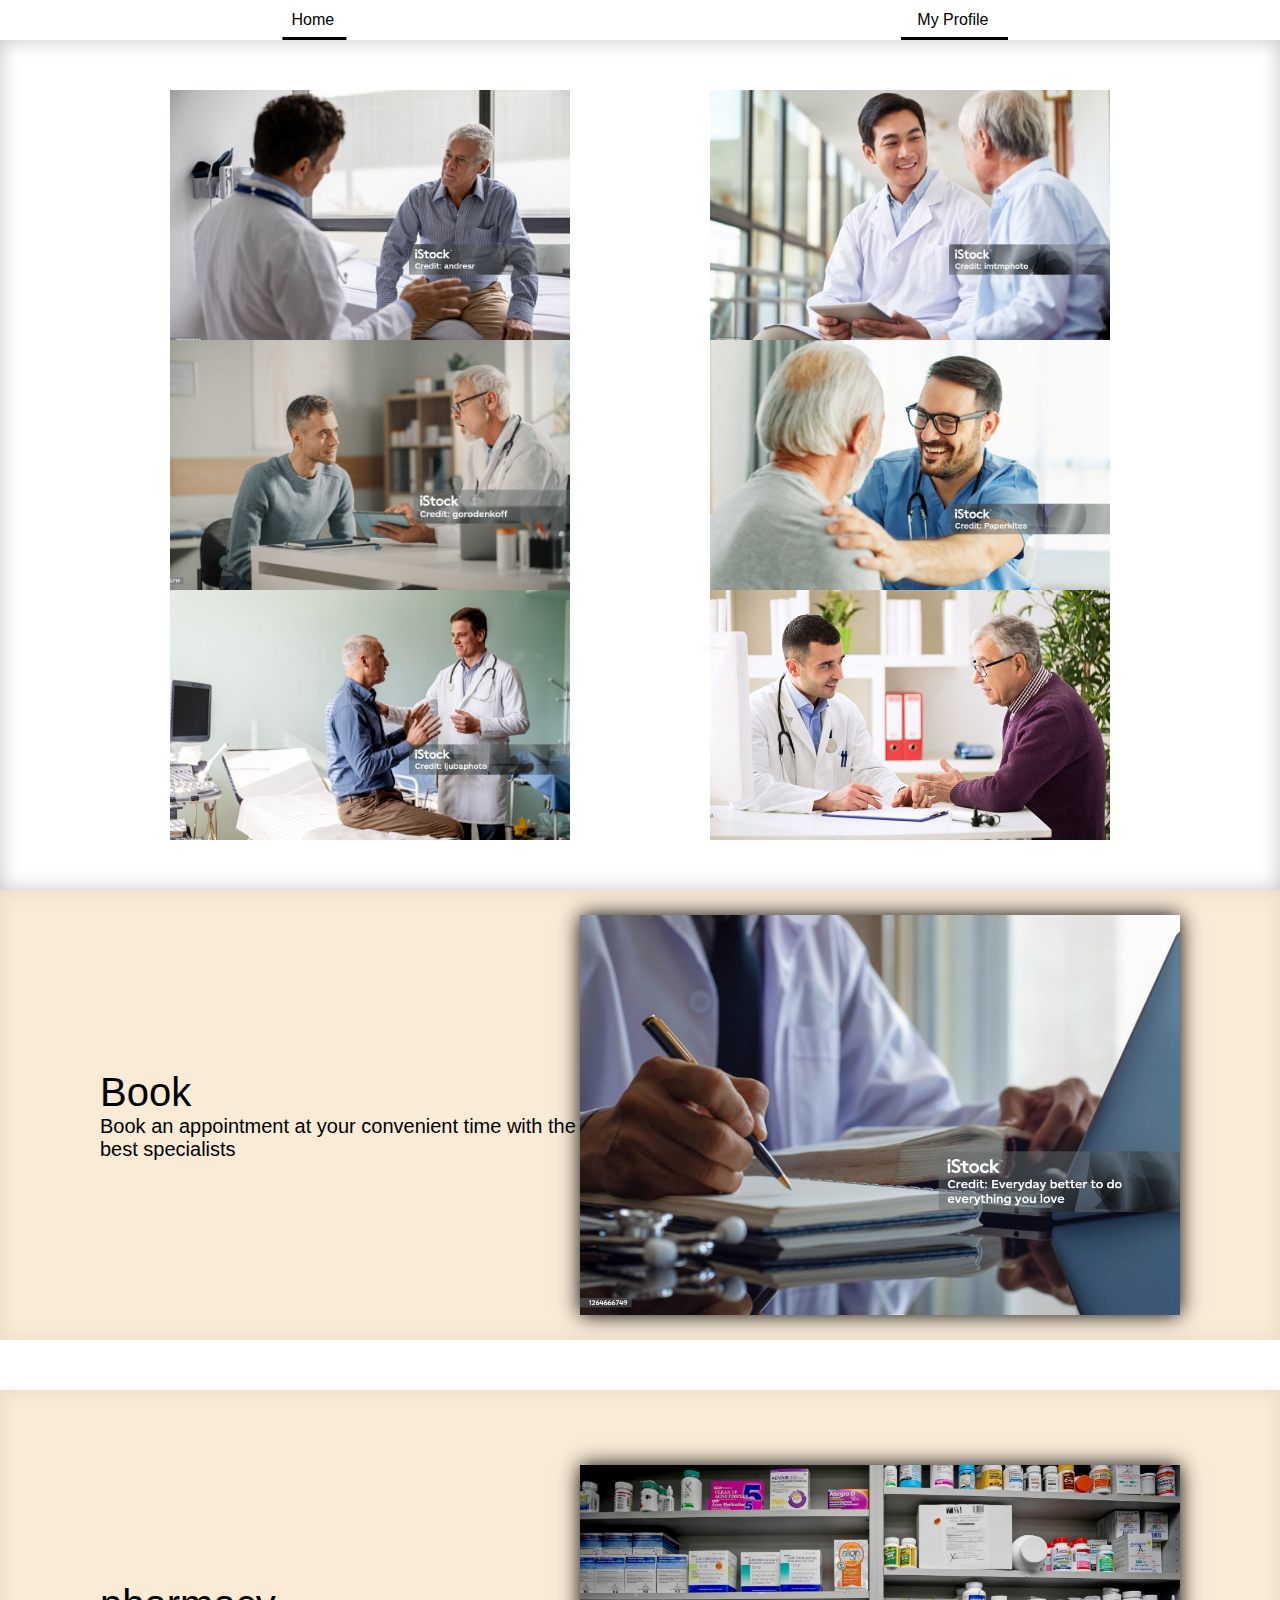
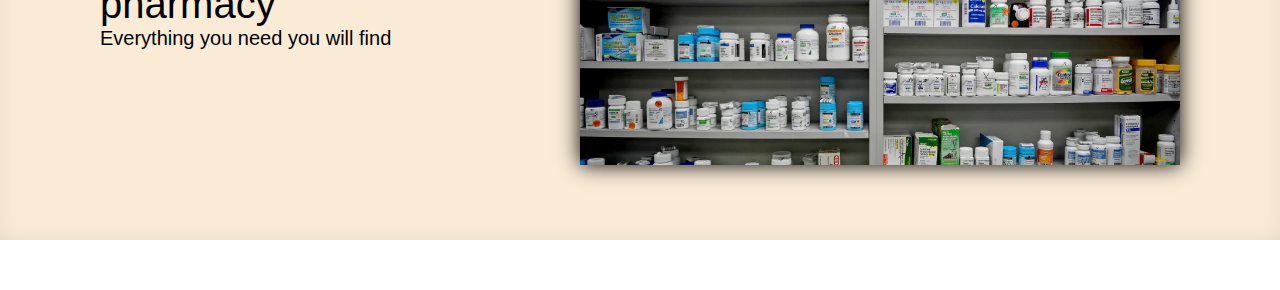
==== commit e20842ba: "Update home.html" ====
--- a/home.html
+++ b/home.html
@@ -16,12 +16,6 @@
             </div>
             <div class="link_box">
                 <a href="My_profile.html">My Profile</a>
-            </div>
-            <div class="link_box">
-                <a href="">Book</a>
-            </div>
-            <div class="link_box">
-                <a href="">Pharmacy</a>
             </div>
         </div>
     </header>
